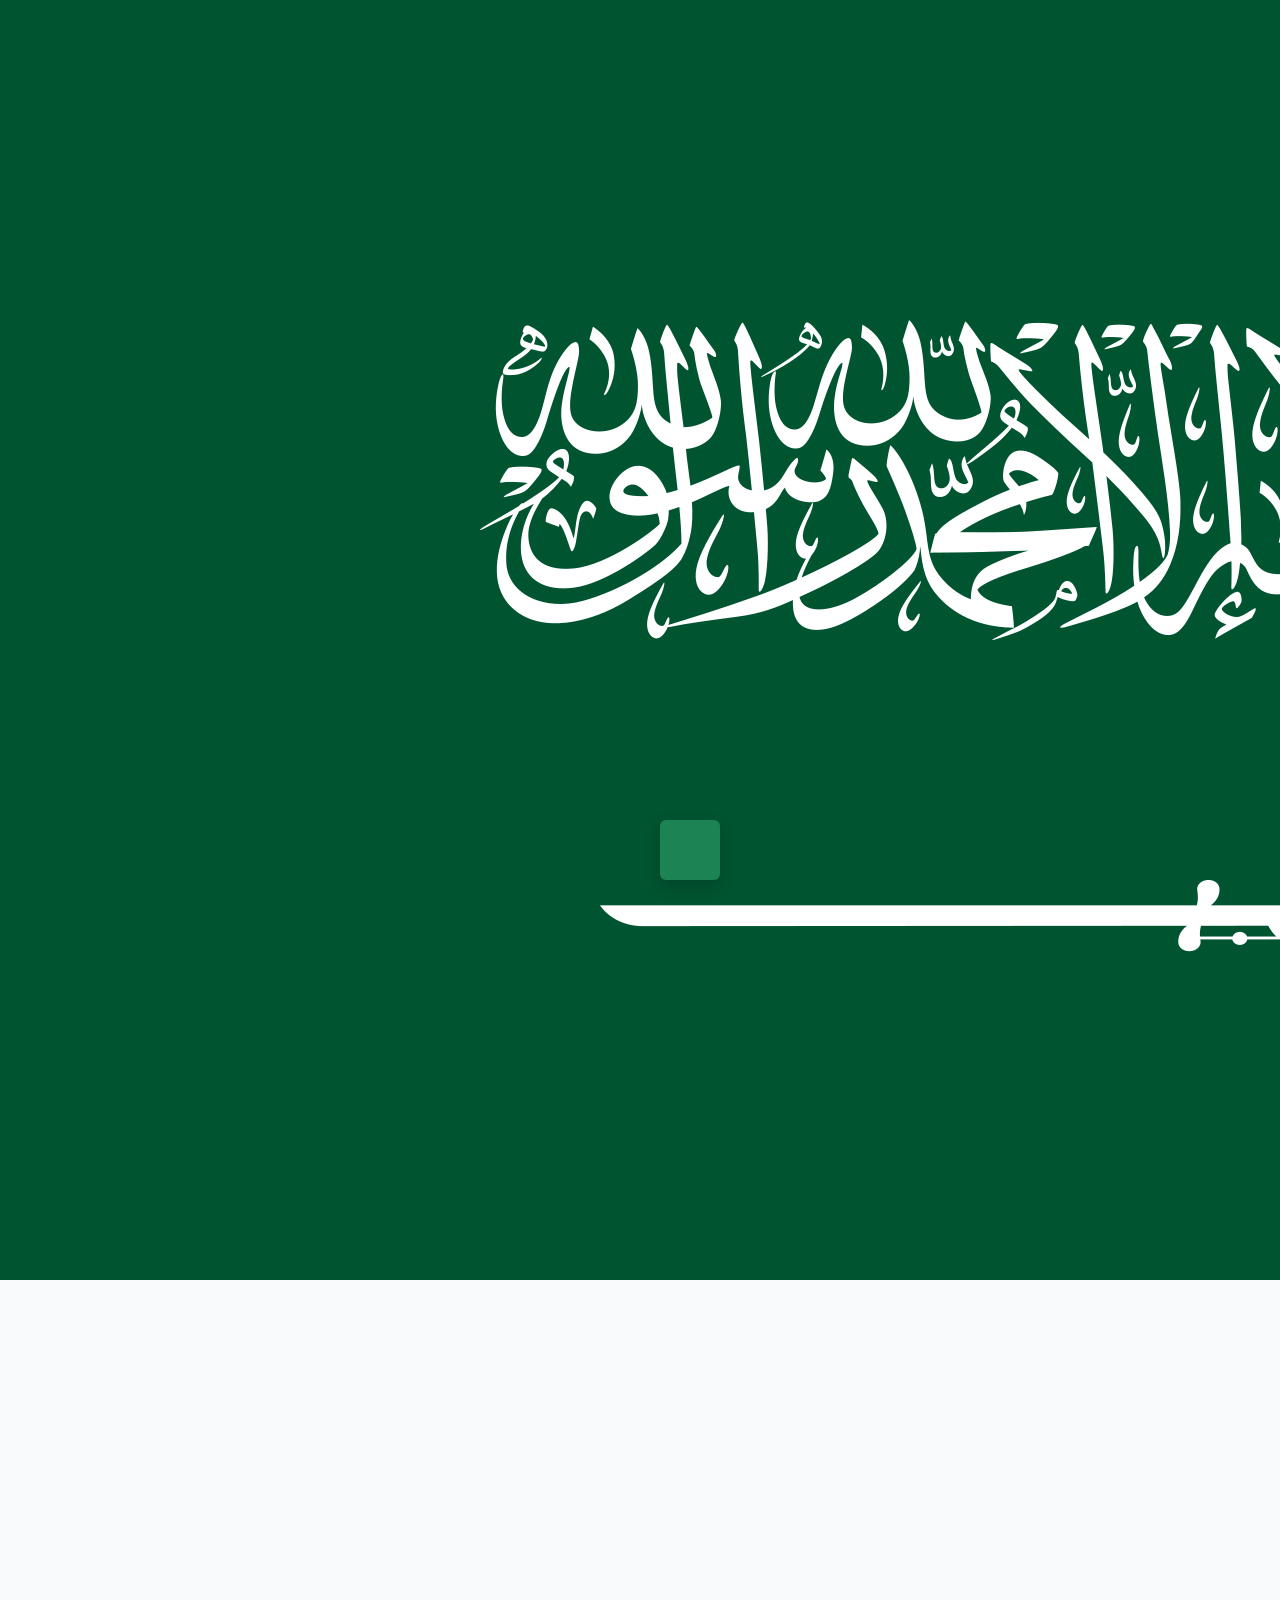
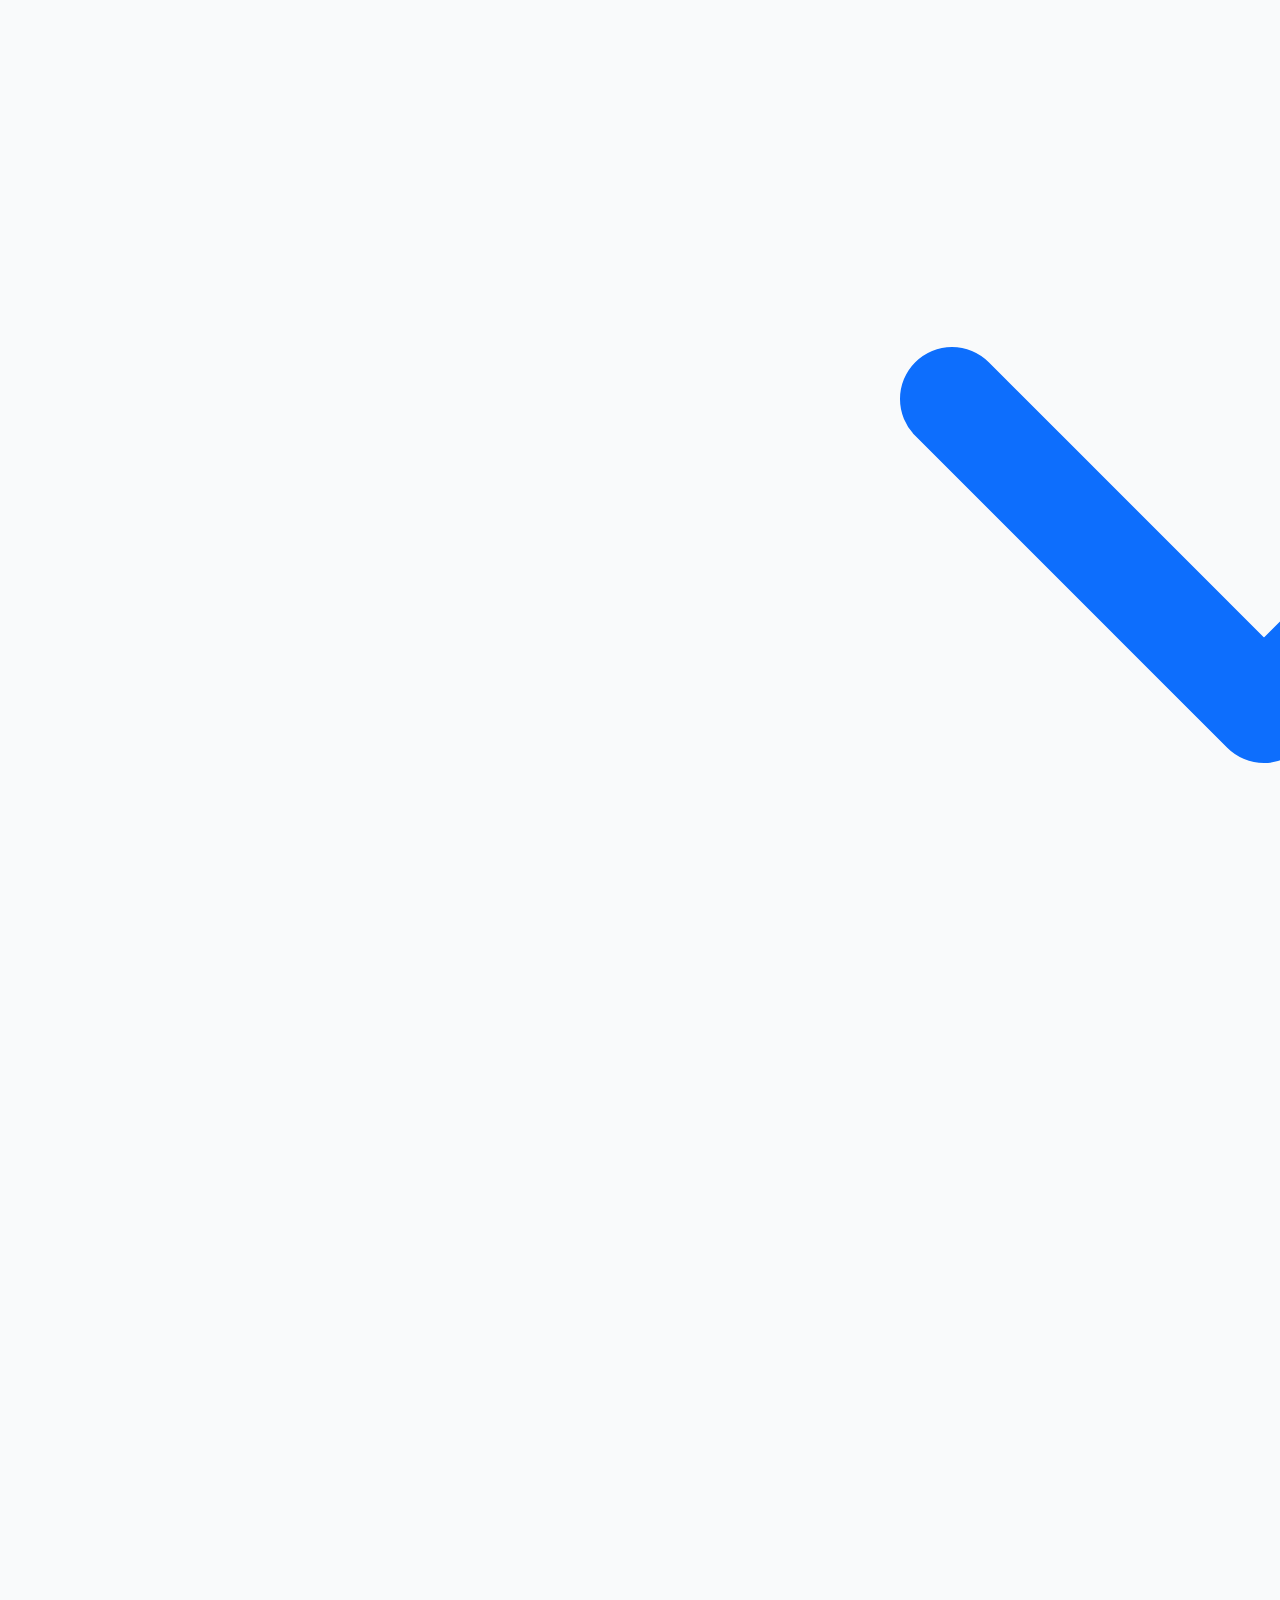
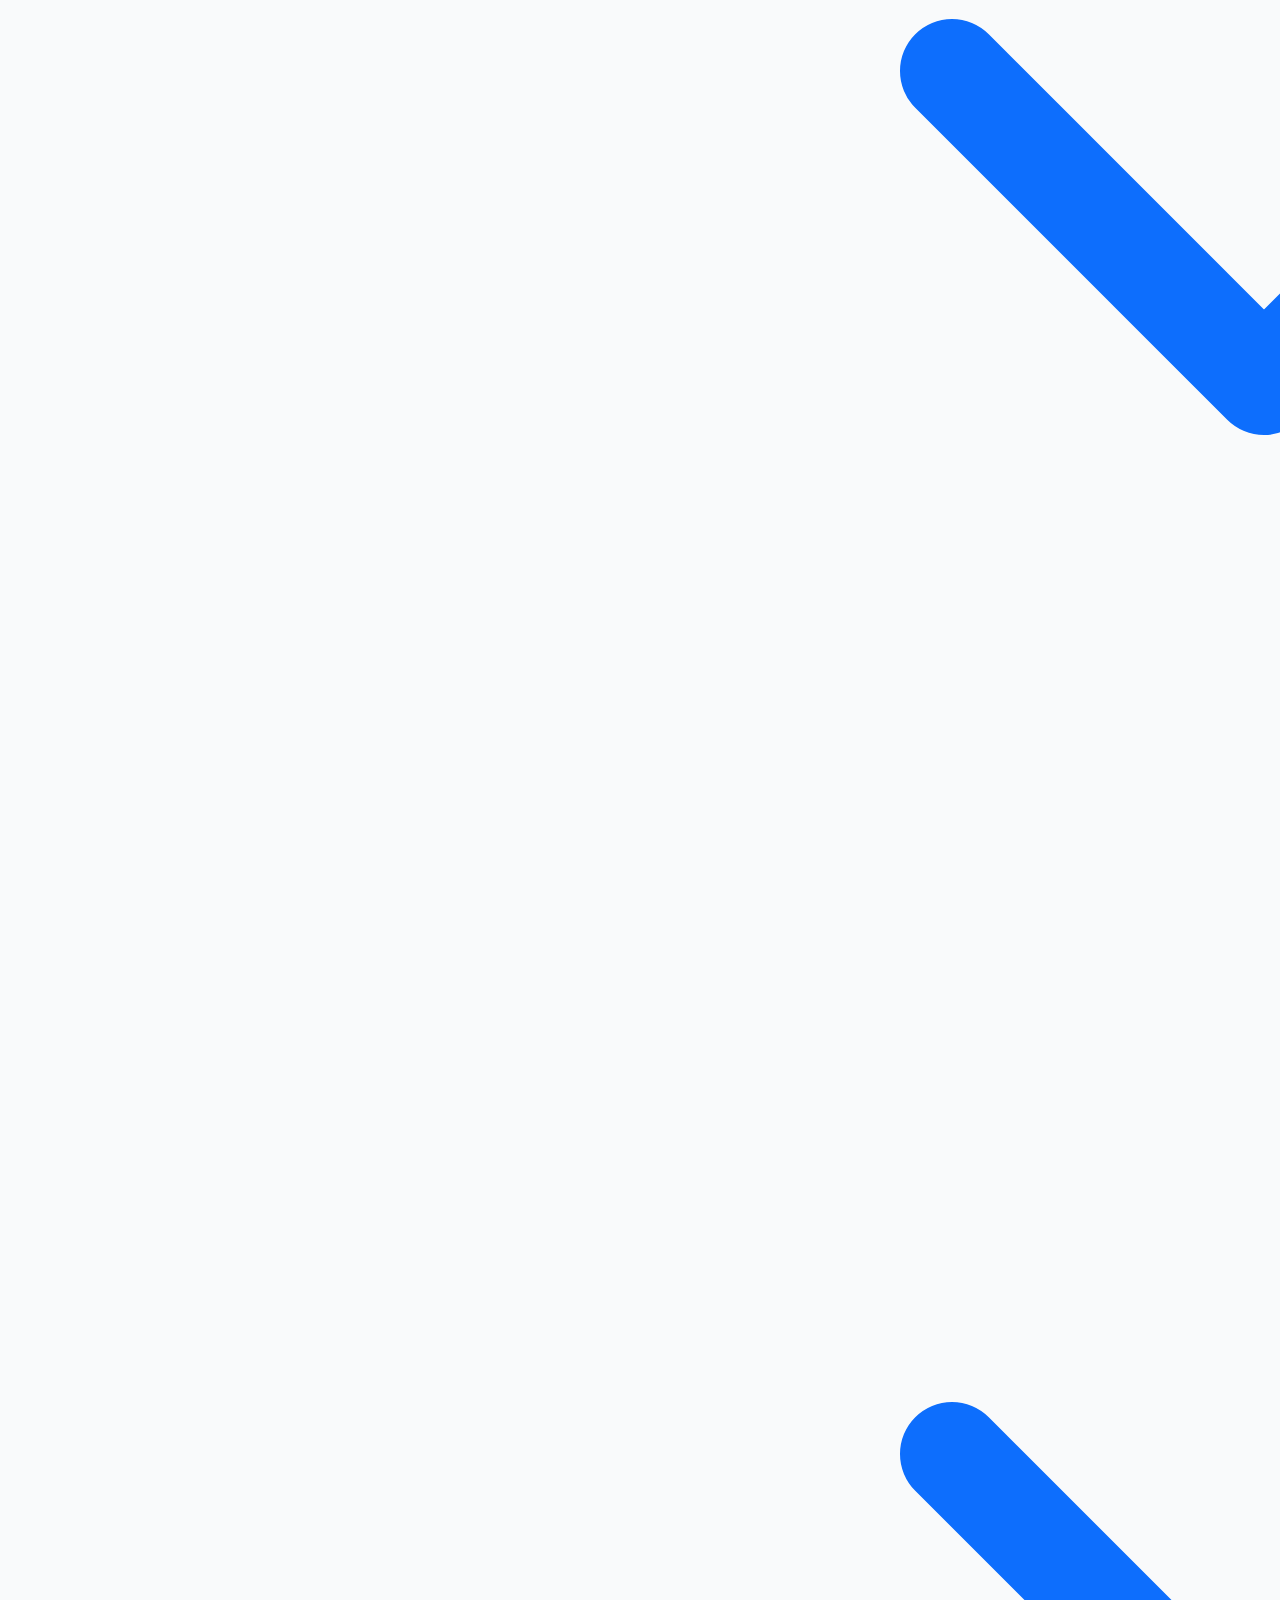
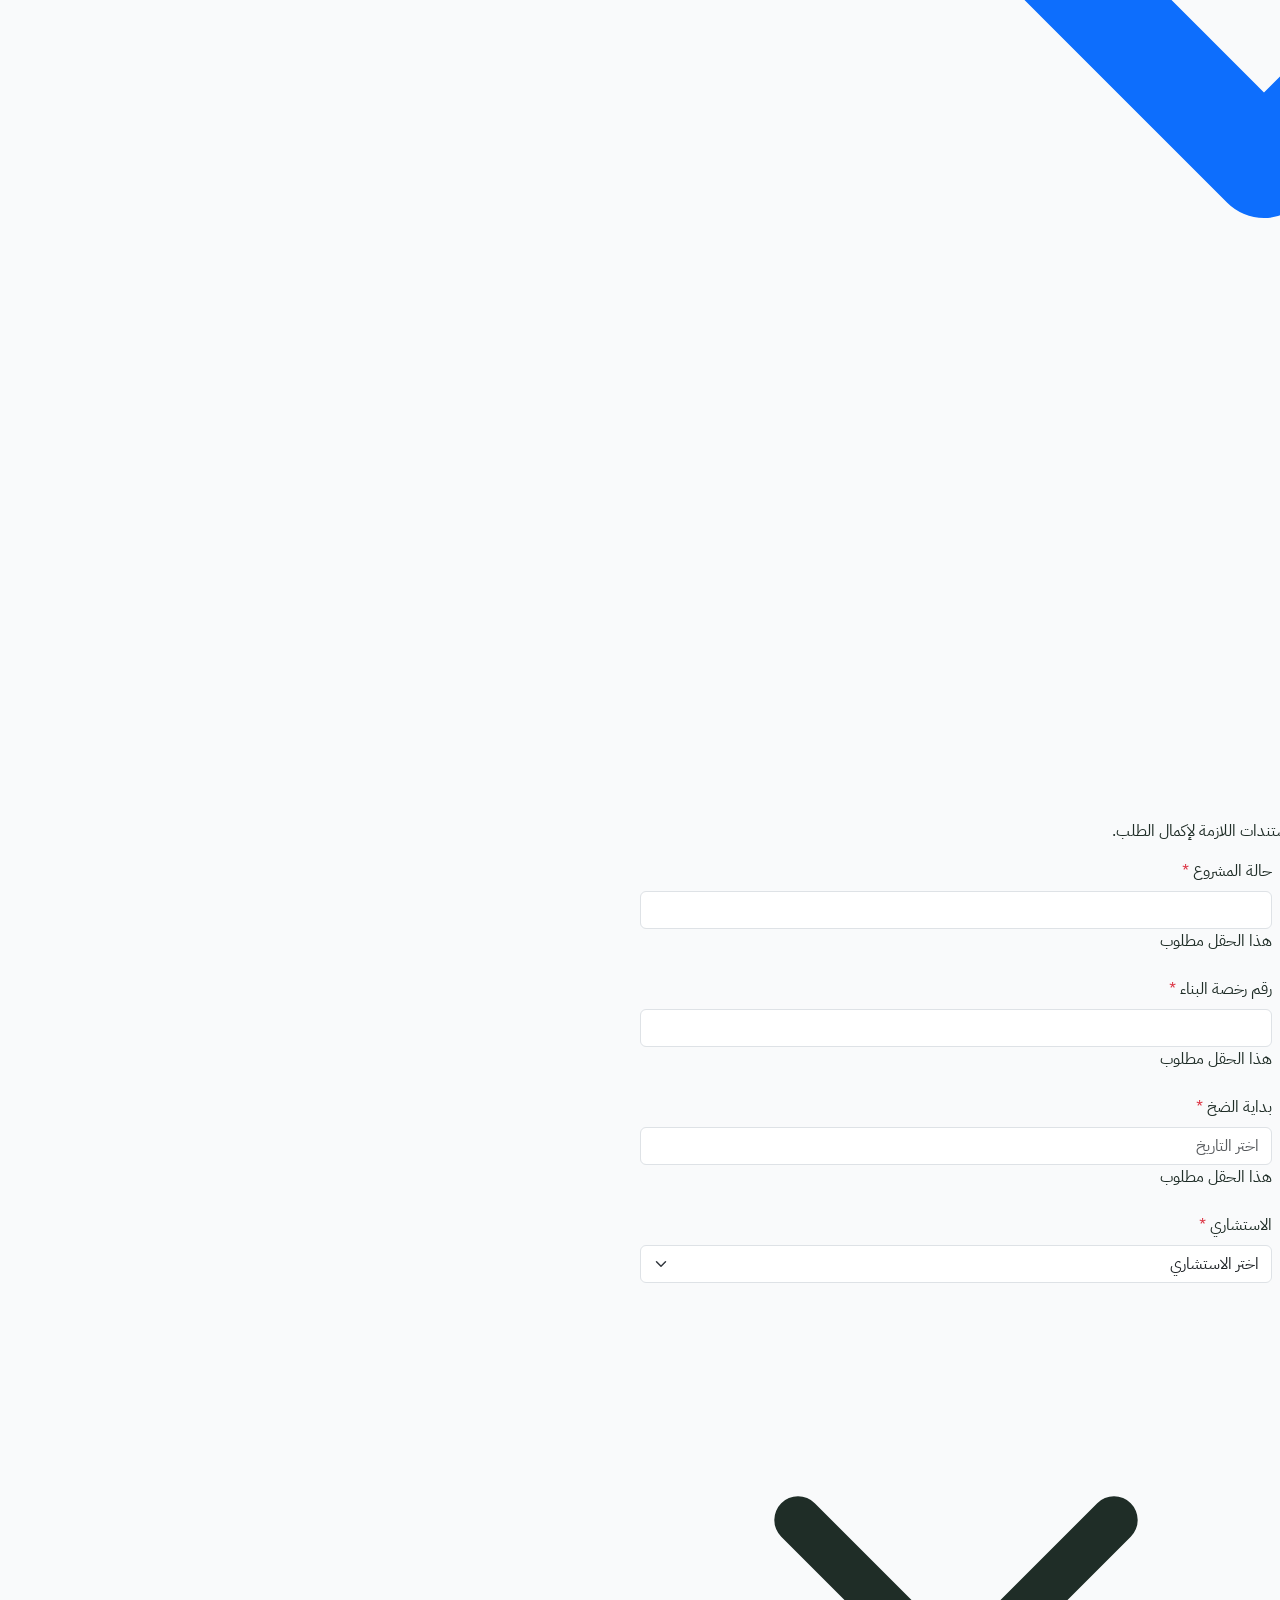
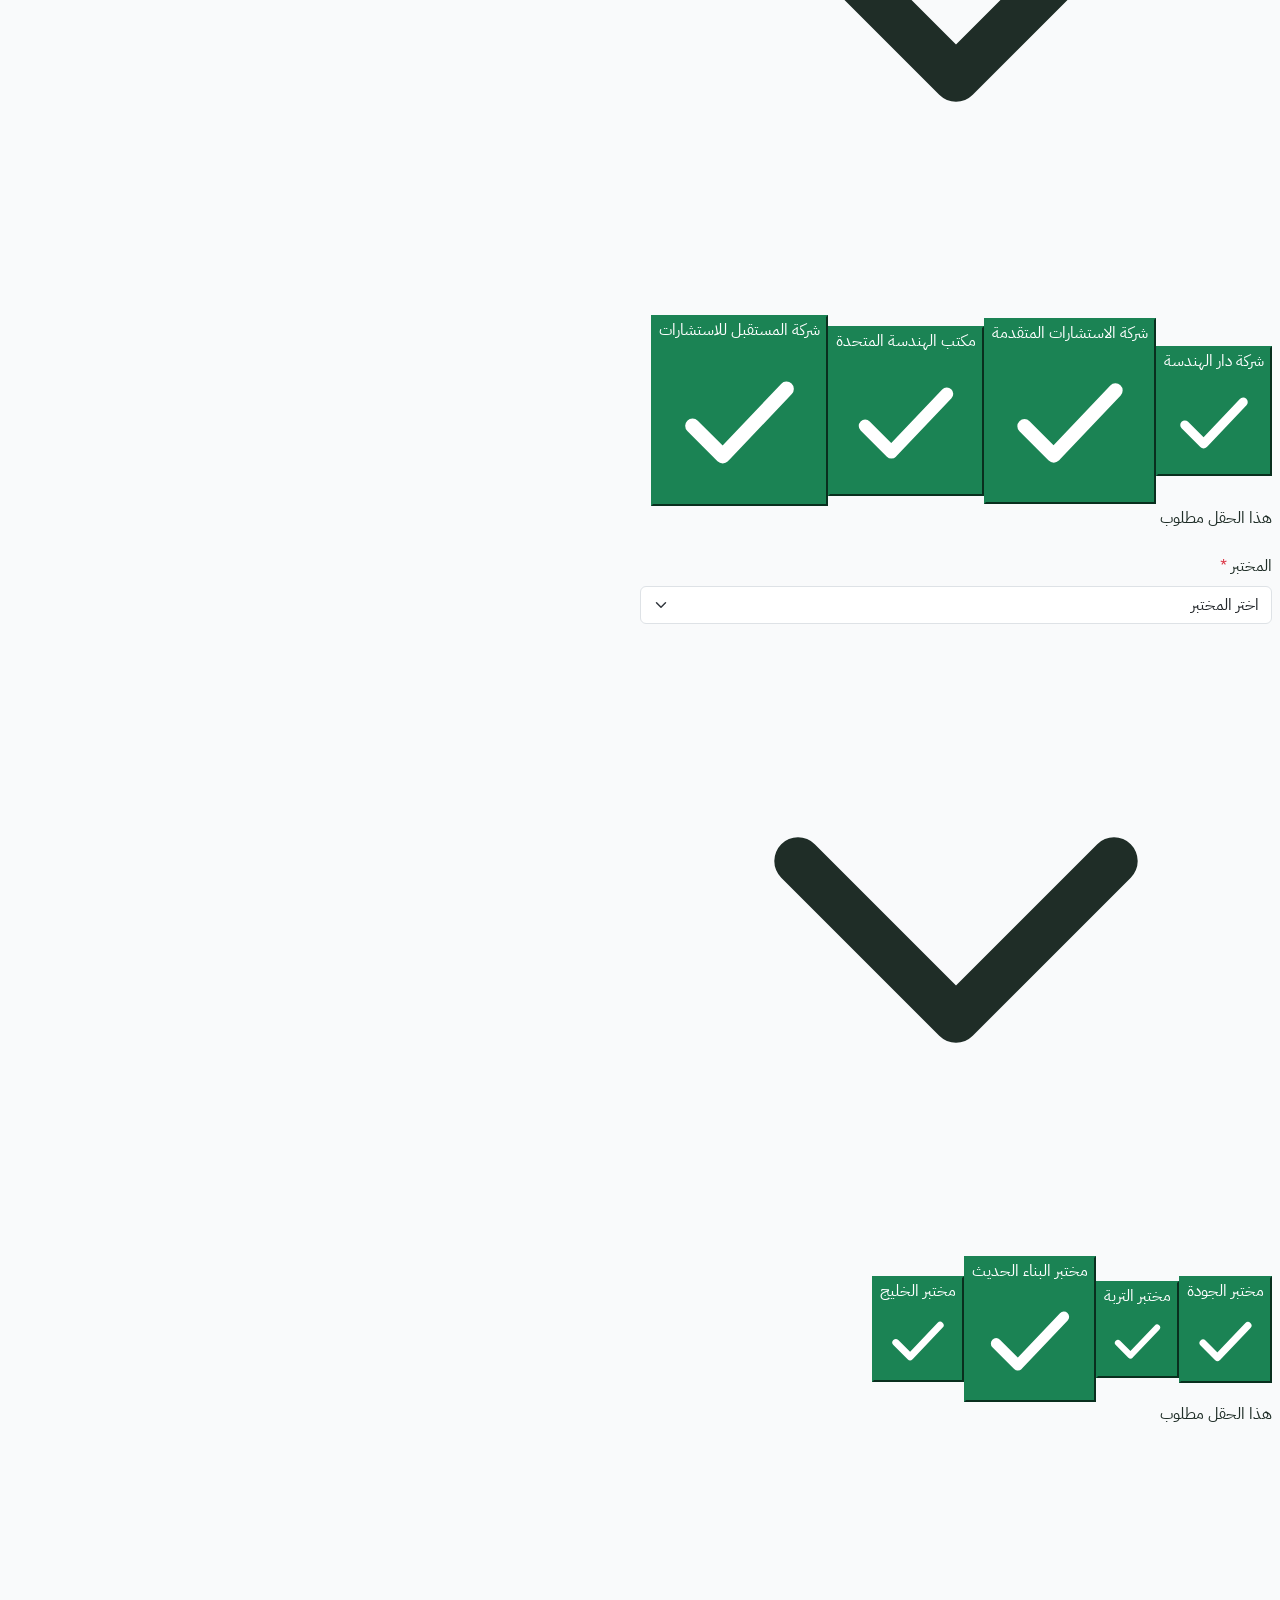
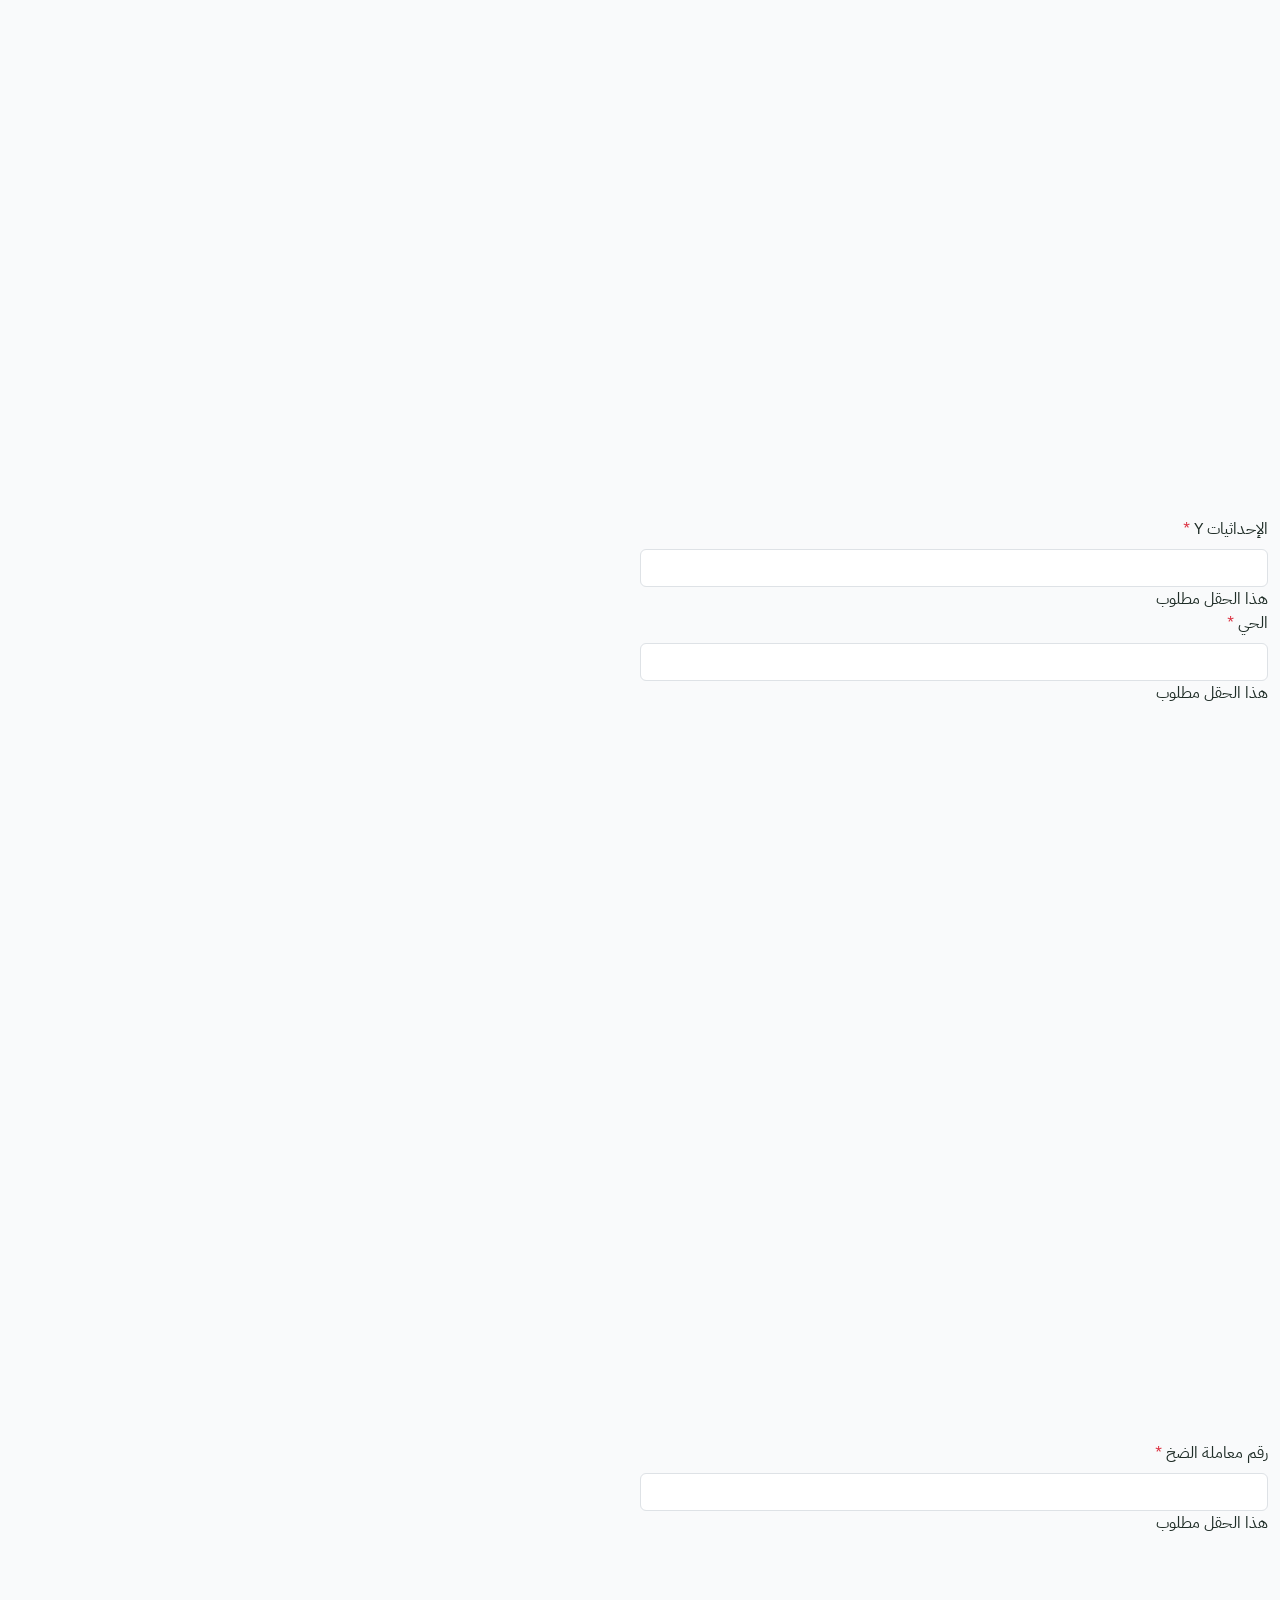
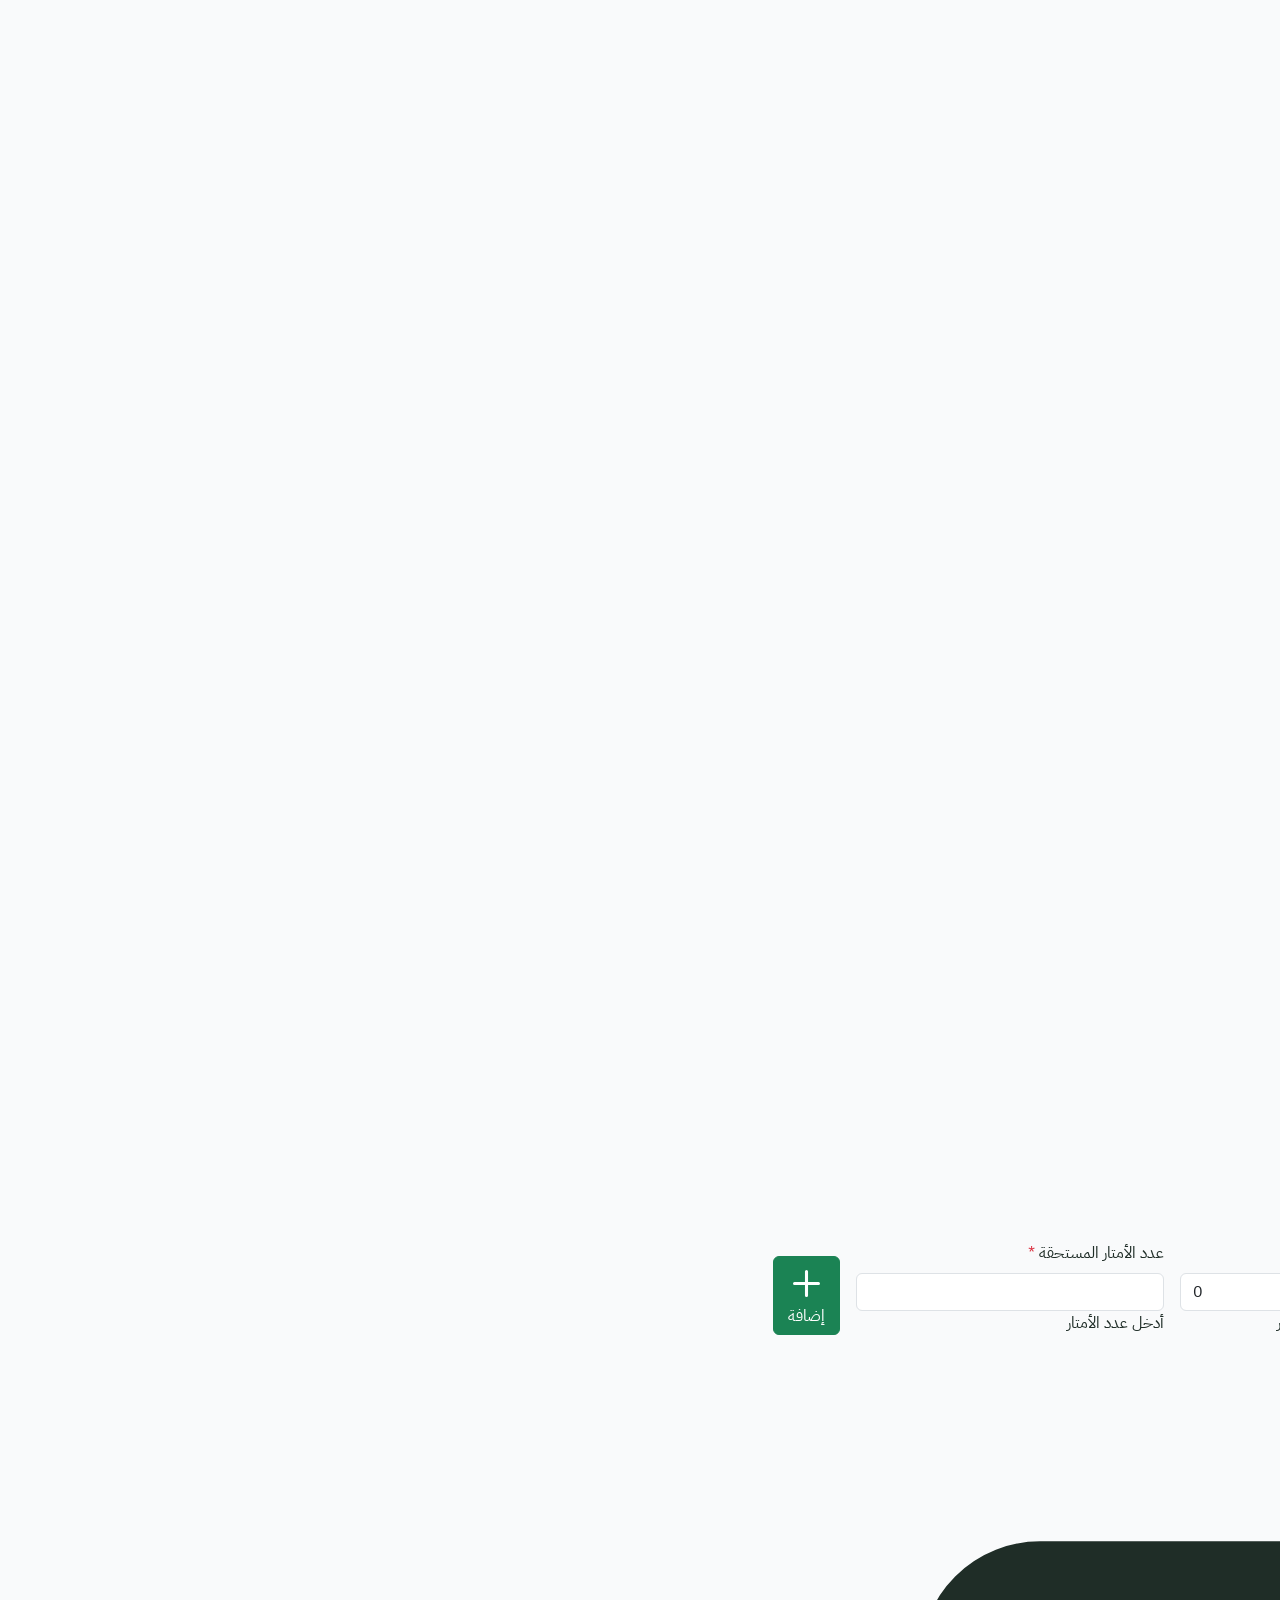
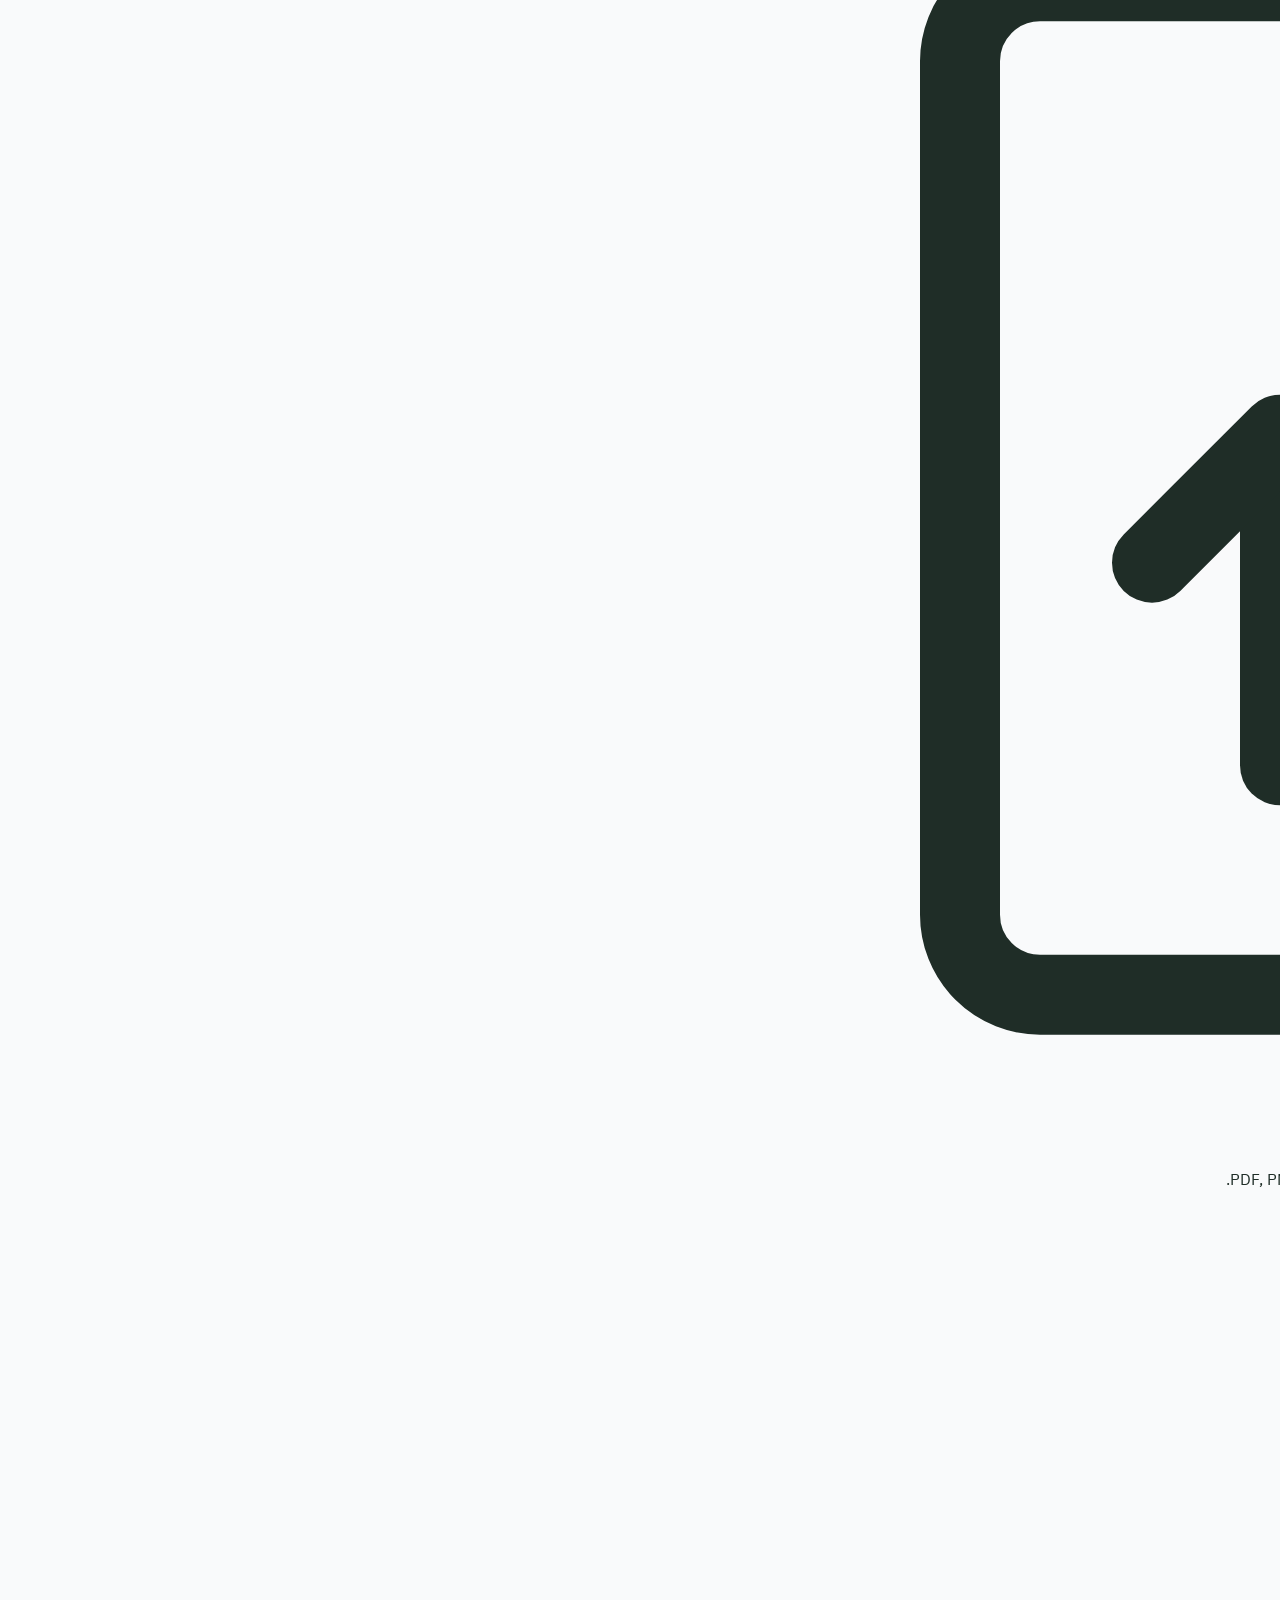
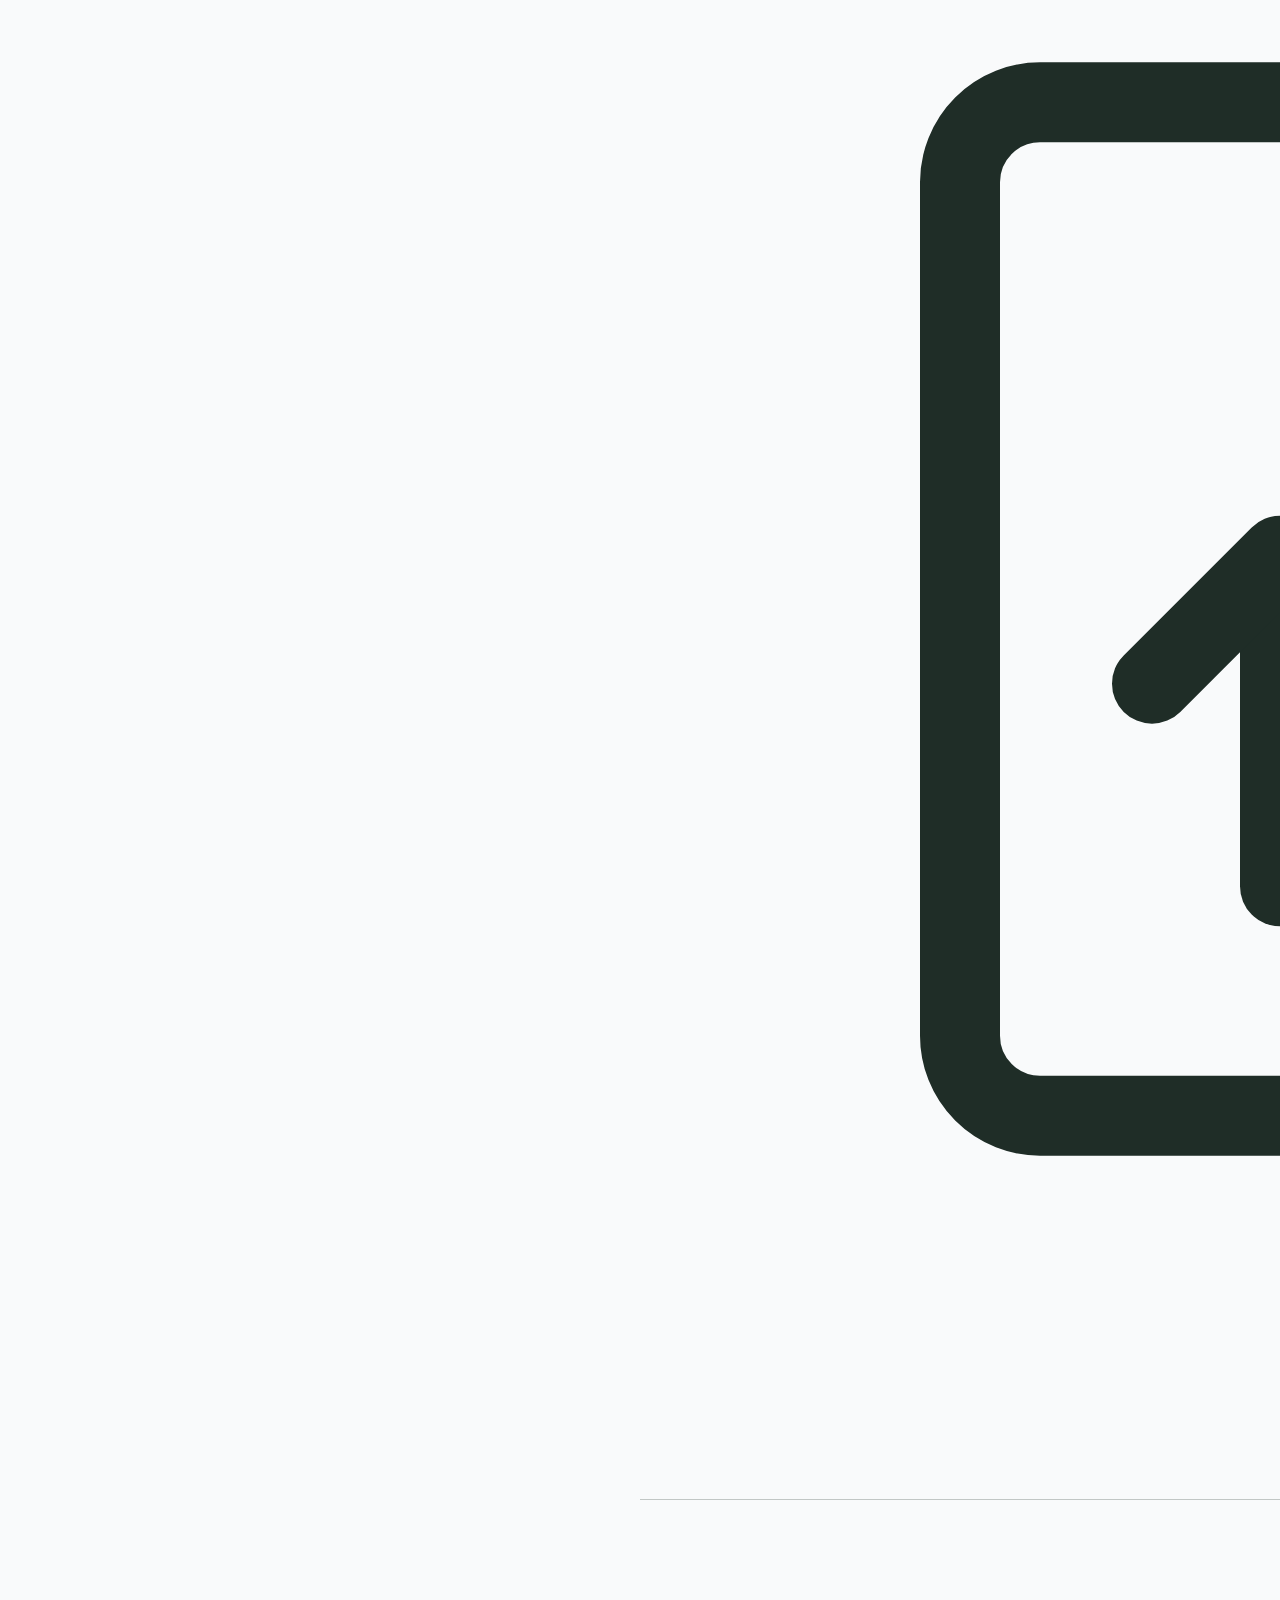
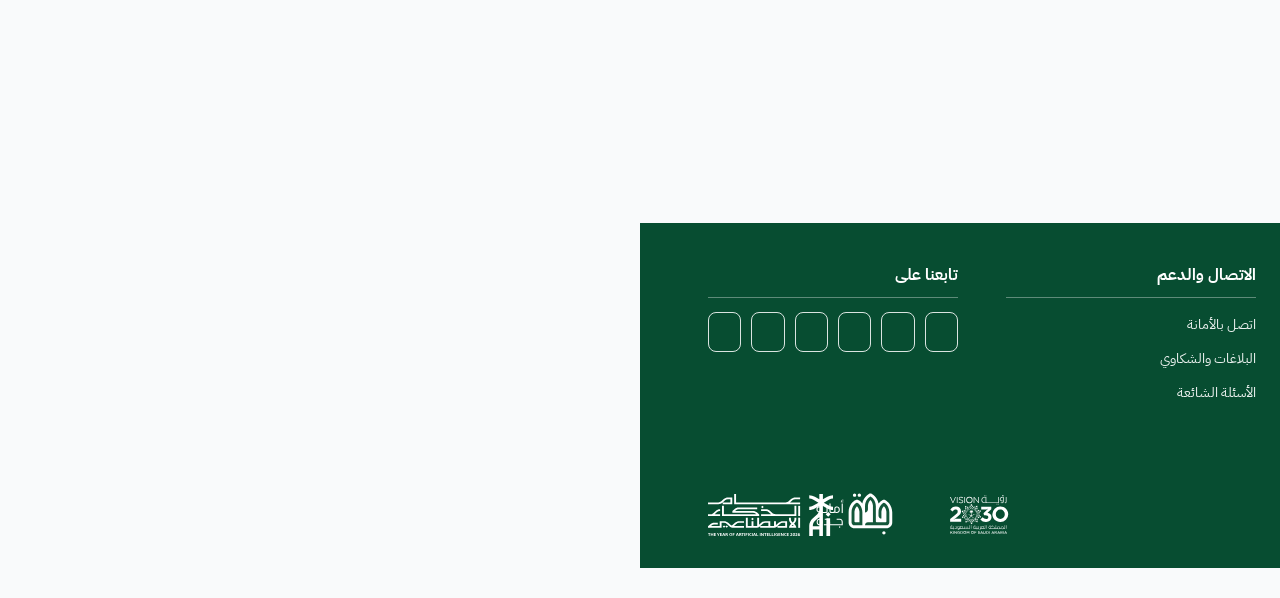
==== index-ra.html @ b3ec67eb "Rename index file" ====
<!DOCTYPE html>

<html dir="rtl" lang="ar">
<head>
<meta charset="utf-8"/>
<meta content="width=device-width, initial-scale=1.0, viewport-fit=cover" name="viewport"/>
<title>طلب ضخ مياه جديد</title>
<!-- خط عربي -->
<link href="https://fonts.googleapis.com" rel="preconnect"/>
<link crossorigin="" href="https://fonts.gstatic.com" rel="preconnect"/>
<link href="https://fonts.googleapis.com/css2?family=IBM+Plex+Sans+Arabic:wght@400;500;600;700&amp;family=Reem+Kufi:wght@500;600;700&amp;display=swap" rel="stylesheet"/>
<!-- Bootstrap -->
<link href="vendor/bootstrap/css/bootstrap.rtl.min.css" rel="stylesheet"/>
<!-- Hugeicons -->
<link href="https://cdn.hugeicons.com/font/hgi-stroke-rounded.css" rel="stylesheet"/>
<!-- ملف التنسيق -->
<link href="css/style.css" rel="stylesheet"/>
<link href="vendor/flatpickr/flatpickr.min.css" rel="stylesheet"/>
</head>
<body>
<!-- الشريط الحكومي -->
<div class="gov-bar" id="govBar">
<div class="gov-bar__inner">
<div class="gov-bar__title">
<img src="assets/logos/Flag_of_Saudi.webp"
     alt="علم المملكة العربية السعودية"
     class="saudi-flag">
<span>موقع حكومي مسجل لدى هيئة الحكومة الرقمية</span>
</div>
<button aria-controls="govBarDetails" aria-expanded="false" class="gov-bar__check" id="govBarCheck" type="button">
<span>كيف تتحقق</span>
<svg aria-hidden="true" class="gov-bar__arrow" fill="none" stroke="currentColor" stroke-linecap="round" stroke-linejoin="round" stroke-width="2" viewbox="0 0 24 24">
<path d="m6 9 6 6 6-6"></path>
</svg>
</button>
</div>
<div class="gov-bar__details" hidden="" id="govBarDetails">
<div class="gov-bar__detail-grid">
<div class="gov-bar__detail-item">
<div aria-hidden="true" class="gov-bar__detail-icon">↗</div>
<div>
<h3>روابط المواقع الإلكترونية الرسمية الحكومية تنتهي بـ <strong>gov.sa</strong></h3>
<p>جميع روابط المواقع الرسمية التابعة للجهات الحكومية في المملكة العربية السعودية تنتهي بـ gov.sa.</p>
</div>
</div>
<div class="gov-bar__detail-item">
<div aria-hidden="true" class="gov-bar__detail-icon">⌕</div>
<div>
<h3>المواقع الإلكترونية الحكومية الموثوقة تستخدم بروتوكول <strong>HTTPS</strong></h3>
<p>تحقق من أن الموقع يستخدم بروتوكول HTTPS لضمان الاتصال الآمن.</p>
</div>
</div>
</div>
<div class="gov-bar__registration">
<span>مسجل لدى هيئة الحكومة الرقمية برقم:</span>
<a href="#">20230103200</a>
</div>
</div>
</div>
<!-- القائمة العلوية -->
<header class="site-header" id="siteHeader">
<div class="site-header__inner">
<a aria-label="أمانة محافظة جدة — الرئيسية" class="site-logo" href="#section-basic">
<img alt="شعار أمانة محافظة جدة" class="site-logo__img" height="78" src="assets/logos/amanah.svg" width="140"/>
</a>
<nav aria-label="القائمة الرئيسية" class="site-nav" id="siteNav">
<ul class="site-nav__list">
<li class="site-nav__item">
<a href="#section-basic">
<span>الرئيسية</span>
</a>
</li>
<li class="site-nav__item">
<a href="javascript:void(0)">
<span>عن الخدمة</span>
<svg aria-hidden="true" class="site-nav__caret" fill="none" stroke="currentColor" stroke-linecap="round" stroke-linejoin="round" stroke-width="2" viewbox="0 0 24 24"><path d="m6 9 6 6 6-6"></path></svg>
</a>
</li>
<li class="site-nav__item">
<a href="javascript:void(0)">
<span>الأعمال والمشاريع</span>
<svg aria-hidden="true" class="site-nav__caret" fill="none" stroke="currentColor" stroke-linecap="round" stroke-linejoin="round" stroke-width="2" viewbox="0 0 24 24"><path d="m6 9 6 6 6-6"></path></svg>
</a>
</li>
<li class="site-nav__item site-nav__item--has-menu">
<button aria-controls="servicesSubmenu" aria-expanded="false" aria-haspopup="true" class="site-nav__trigger" type="button">
<span>الخدمات</span>
<svg aria-hidden="true" class="site-nav__caret" fill="none" stroke="currentColor" stroke-linecap="round" stroke-linejoin="round" stroke-width="2" viewbox="0 0 24 24"><path d="m6 9 6 6 6-6"></path></svg>
</button>
<ul class="site-nav__submenu" id="servicesSubmenu">
<li>
<a class="is-active" href="#section-basic">تصاريح الضخ</a>
</li>
</ul>
</li>
<li class="site-nav__item">
<a href="javascript:void(0)">
<span>المركز الإعلامي</span>
<svg aria-hidden="true" class="site-nav__caret" fill="none" stroke="currentColor" stroke-linecap="round" stroke-linejoin="round" stroke-width="2" viewbox="0 0 24 24"><path d="m6 9 6 6 6-6"></path></svg>
</a>
</li>
<li class="site-nav__item">
<a href="javascript:void(0)">
<span>الإبداع والابتكار</span>
</a>
</li>
</ul>
</nav>
<div class="site-header__actions">
<button aria-label="بحث" class="site-icon-btn" type="button">
<svg aria-hidden="true" fill="none" height="20" stroke="currentColor" stroke-linecap="round" stroke-linejoin="round" stroke-width="1.8" viewbox="0 0 24 24" width="20"><circle cx="11" cy="11" r="7"></circle><path d="m20 20-3.5-3.5"></path></svg>
</button>
<button aria-label="اللغة" class="site-icon-btn" type="button">
<svg aria-hidden="true" fill="none" height="20" stroke="currentColor" stroke-linecap="round" stroke-linejoin="round" stroke-width="1.7" viewbox="0 0 24 24" width="20">
<path d="M4 5h8"></path>
<path d="M8 3v2"></path>
<path d="M6 5c1 4 3 6 6 7"></path>
<path d="M5 12c2-1 4-3 5-6"></path>
<rect height="8" rx="1.2" width="7" x="13.5" y="11.5"></rect>
<path d="M15 14h4"></path>
<path d="M15.5 16h3"></path>
</svg>
</button>
<a class="site-login" href="javascript:void(0)">
<svg aria-hidden="true" fill="none" height="18" stroke="currentColor" stroke-linecap="round" stroke-linejoin="round" stroke-width="1.8" viewbox="0 0 24 24" width="18"><circle cx="12" cy="8" r="3.5"></circle><path d="M5 19c1.5-3 4-4.5 7-4.5s5.5 1.5 7 4.5"></path></svg>
<span class="site-login__label">تسجيل الدخول</span>
</a>
<button aria-controls="siteNav" aria-expanded="false" aria-label="فتح القائمة" class="site-burger" id="navToggleBtn" type="button">
<span></span><span></span><span></span>
</button>
</div>
</div>
</header>
<main class="app-main">
<div class="breadcrumb-bar">
<nav aria-label="مسار التصفح">
<ol class="breadcrumb">
<li class="breadcrumb-item">
<a href="#section-basic">الرئيسية</a>
</li>
<li class="breadcrumb-item">
<a href="javascript:void(0)" id="breadcrumbServices">الخدمات الإلكترونية</a>
</li>
<li aria-current="page" class="breadcrumb-item active">تصاريح ضخ المياه</li>
</ol>
</nav>
</div>
<div class="form-card">
<!-- العنوان -->
<h2 class="page-title" id="section-basic">
                طلب ضخ مياه جديد
            </h2>
<!-- الوصف -->
<p class="page-description">
                يهدف هذا النموذج إلى تسجيل مناطق ومواقع مشاريع ضخ المياه، وبيانات المشروع، والمضخات، مع إرفاق المستندات اللازمة لإكمال الطلب.
            </p>
<!-- رسالة النتيجة -->
<div class="form-message" id="formMessage" role="alert"></div>
<!-- بداية النموذج -->
<form id="pumpingForm" novalidate="">
<!-- الصف الأول -->
<div class="row g-3 mb-4">
<!-- اسم المشروع -->
<div class="col-6">
<label class="form-label" for="projectName">
                            اسم المشروع <span class="text-danger">*</span>
</label>
<div class="field-wrap">
<input class="form-control" id="projectName" name="projectName" required="" type="text"/>
</div>
<div class="field-error" data-error-for="projectName">هذا الحقل مطلوب</div>
</div>
<!-- حالة المشروع -->
<div class="col-6">
<label class="form-label" for="projectStatus">
                            حالة المشروع <span class="text-danger">*</span>
</label>
<div class="field-wrap">
<input class="form-control" id="projectStatus" name="projectStatus" required="" type="text"/>
</div>
<div class="field-error" data-error-for="projectStatus">هذا الحقل مطلوب</div>
</div>
</div>
<!-- الصف الثاني -->
<div class="row g-3 mb-4">
<!-- رقم هوية المالك -->
<div class="col-6">
<label class="form-label" for="ownerId">
                            رقم هوية المالك <span class="text-danger">*</span>
</label>
<div class="field-wrap">
<input class="form-control" id="ownerId" name="ownerId" required="" type="text"/>
</div>
<div class="field-error" data-error-for="ownerId">هذا الحقل مطلوب</div>
</div>
<!-- رقم رخصة البناء -->
<div class="col-6">
<label class="form-label" for="buildingPermit">
                            رقم رخصة البناء <span class="text-danger">*</span>
</label>
<div class="field-wrap">
<input class="form-control" id="buildingPermit" name="buildingPermit" required="" type="text"/>
</div>
<div class="field-error" data-error-for="buildingPermit">هذا الحقل مطلوب</div>
</div>
</div>
<!-- الصف الثالث -->
<div class="row g-3 mb-4">
<!-- رقم تصريح الحفر -->
<div class="col-6">
<label class="form-label" for="diggingPermit">
                            رقم تصريح الحفر <span class="text-danger">*</span>
</label>
<div class="field-wrap">
<input class="form-control" id="diggingPermit" name="diggingPermit" required="" type="text"/>
</div>
<div class="field-error" data-error-for="diggingPermit">هذا الحقل مطلوب</div>
</div>
<!-- بداية الضخ -->
<div class="col-6">
<label class="form-label" for="pumpingStart">
                            بداية الضخ <span class="text-danger">*</span>
</label>
<div class="field-wrap field-wrap--date">
<input autocomplete="off" class="form-control date-input" id="pumpingStart" inputmode="none" name="pumpingStart" placeholder="اختر التاريخ" required="" type="text"/>
<span aria-hidden="true" class="date-input__icon">
<i class="hgi hgi-stroke hgi-calendar-03"></i>
</span>
</div>
<div class="field-error" data-error-for="pumpingStart">هذا الحقل مطلوب</div>
</div>
</div>
<!-- الصف الرابع -->
<div class="row g-3 mb-4">
<!-- مدة الضخ -->
<div class="col-6">
<label class="form-label" for="pumpingMonths">
                            وذلك لمدة بالأشهر <span class="text-danger">*</span>
</label>
<div class="field-wrap">
<input class="form-control" id="pumpingMonths" min="1" name="pumpingMonths" required="" type="number"/>
</div>
<div class="field-error" data-error-for="pumpingMonths">هذا الحقل مطلوب</div>
</div>
<!-- الاستشاري -->
<div class="col-6">
<label class="form-label" for="consultant">
                            الاستشاري <span class="text-danger">*</span>
</label>
<div class="field-wrap">
<select class="form-select" id="consultant" name="consultant" required="">
<option disabled="" selected="" value="">اختر الاستشاري</option>
<option>شركة دار الهندسة</option>
<option>شركة الاستشارات المتقدمة</option>
<option>مكتب الهندسة المتحدة</option>
<option>شركة المستقبل للاستشارات</option>
</select>
</div>
<div class="field-error" data-error-for="consultant">هذا الحقل مطلوب</div>
</div>
</div>
<!-- الصف الخامس -->
<div class="row g-3 mb-4">
<!-- المقاول -->
<div class="col-6">
<label class="form-label" for="contractor">
                            المقاول <span class="text-danger">*</span>
</label>
<div class="field-wrap">
<select class="form-select" id="contractor" name="contractor" required="">
<option disabled="" selected="" value="">اختر المقاول</option>
<option>شركة جدة للمقاولات</option>
<option>شركة أبناء الجزيرة</option>
<option>شركة البناء الحديث</option>
<option>شركة الإنجاز</option>
<option>مؤسسة المشاريع المتطورة</option>
</select>
</div>
<div class="field-error" data-error-for="contractor">هذا الحقل مطلوب</div>
</div>
<!-- المختبر -->
<div class="col-6">
<label class="form-label" for="lab">
                            المختبر <span class="text-danger">*</span>
</label>
<div class="field-wrap">
<select class="form-select" id="lab" name="lab" required="">
<option disabled="" selected="" value="">اختر المختبر</option>
<option>مختبر الجودة</option>
<option>مختبر التربة</option>
<option>مختبر البناء الحديث</option>
<option>مختبر الخليج</option>
</select>
</div>
<div class="field-error" data-error-for="lab">هذا الحقل مطلوب</div>
</div>
</div>
<!-- تحديد الموقع -->
<div class="mt-5 section-block" id="section-location">
<h3 class="section-title">تحديد الموقع</h3>
<label class="form-label fw-bold">
                        حدد الموقع على الخريطة <span class="text-danger">*</span>
</label>
<div class="map-frame">
<iframe data-src="https://maps.google.com/maps?q=Jeddah&amp;t=&amp;z=13&amp;ie=UTF8&amp;iwloc=&amp;output=embed" height="380" loading="lazy" referrerpolicy="no-referrer-when-downgrade" src="about:blank" style="border:0; display:block;" title="خريطة موقع المشروع" width="100%">
</iframe>
</div>
</div>
<!-- الإحداثيات -->
<div class="row">
<!-- الإحداثيات X -->
<div class="col-6">
<label class="form-label" for="coordX">
                            الإحداثيات X <span class="text-danger">*</span>
</label>
<div class="field-wrap">
<input class="form-control" id="coordX" name="coordX" required="" type="text"/>
</div>
<div class="field-error" data-error-for="coordX">هذا الحقل مطلوب</div>
</div>
<!-- الإحداثيات Y -->
<div class="col-6">
<label class="form-label" for="coordY">
                            الإحداثيات Y <span class="text-danger">*</span>
</label>
<div class="field-wrap">
<input class="form-control" id="coordY" name="coordY" required="" type="text"/>
</div>
<div class="field-error" data-error-for="coordY">هذا الحقل مطلوب</div>
</div>
</div>
<!-- البلدية والحي -->
<div class="row">
<!-- البلدية -->
<div class="col-6">
<label class="form-label" for="municipality">
                            البلدية <span class="text-danger">*</span>
</label>
<div class="field-wrap">
<select class="form-select" id="municipality" name="municipality" required="">
<option disabled="" selected="" value="">اختر البلدية</option>
<option>بلدية أبحر</option>
<option>بلدية البلد</option>
<option>بلدية الجنوب</option>
<option>بلدية الشرفية</option>
<option>بلدية بريمان</option>
</select>
</div>
<div class="field-error" data-error-for="municipality">هذا الحقل مطلوب</div>
</div>
<!-- الحي -->
<div class="col-6">
<label class="form-label" for="district">
                            الحي <span class="text-danger">*</span>
</label>
<div class="field-wrap">
<input class="form-control" id="district" name="district" required="" type="text"/>
</div>
<div class="field-error" data-error-for="district">هذا الحقل مطلوب</div>
</div>
</div>
<!-- الشارع ورقم معاملة الضخ -->
<div class="row">
<!-- الشارع -->
<div class="col-6">
<label class="form-label" for="street">
                            الشارع <span class="text-danger">*</span>
</label>
<div class="field-wrap">
<select class="form-select" id="street" name="street" required="">
<option disabled="" selected="" value="">اختر الشارع</option>
<option>شارع فلسطين</option>
<option>شارع الأمير سلطان</option>
<option>شارع التحلية</option>
<option>شارع حراء</option>
<option>شارع الملك عبدالعزيز</option>
</select>
</div>
<div class="field-error" data-error-for="street">هذا الحقل مطلوب</div>
</div>
<!-- رقم معاملة الضخ -->
<div class="col-6">
<label class="form-label" for="pumpingTxn">
                            رقم معاملة الضخ <span class="text-danger">*</span>
</label>
<div class="field-wrap">
<input class="form-control" id="pumpingTxn" name="pumpingTxn" required="" type="text"/>
</div>
<div class="field-error" data-error-for="pumpingTxn">هذا الحقل مطلوب</div>
</div>
</div>
<!-- بيانات المضخة -->
<div class="mt-5 section-block" id="section-pumps">
<h3 class="section-title">بيانات المضخة</h3>
<div class="row align-items-end g-3">
<!-- نوع المضخة -->
<div class="col-6 col-lg-3">
<label class="form-label" for="pumpType">
                                نوع المضخة <span class="text-danger">*</span>
</label>
<div class="field-wrap">
<select class="form-select" id="pumpType">
<option disabled="" selected="" value="">اختر</option>
<option>مضخة غاطسة</option>
<option>مضخة سطحية</option>
</select>
</div>
<div class="field-error" data-error-for="pumpType">اختر نوع المضخة</div>
</div>
<!-- عدد المضخات -->
<div class="col-6 col-lg-2">
<label class="form-label" for="pumpCount">
                                عدد المضخات <span class="text-danger">*</span>
</label>
<div class="field-wrap">
<input class="form-control" id="pumpCount" min="1" type="number"/>
</div>
<div class="field-error" data-error-for="pumpCount">أدخل عدد المضخات</div>
</div>
<!-- عدد الشهور -->
<div class="col-6 col-lg-2">
<label class="form-label" for="pumpMonths">
                                عدد الشهور <span class="text-danger">*</span>
</label>
<div class="field-wrap">
<input class="form-control" id="pumpMonths" min="1" type="number" value="0"/>
</div>
<div class="field-error" data-error-for="pumpMonths">أدخل عدد الشهور</div>
</div>
<!-- عدد الأمتار المستحقة -->
<div class="col-6 col-lg-3">
<label class="form-label" for="pumpMeters">
                                عدد الأمتار المستحقة <span class="text-danger">*</span>
</label>
<div class="field-wrap">
<input class="form-control" id="pumpMeters" min="1" type="number"/>
</div>
<div class="field-error" data-error-for="pumpMeters">أدخل عدد الأمتار</div>
</div>
<!-- زر إضافة -->
<div class="col-12 col-lg-2">
<button class="btn btn-add btn--primary-neutral" id="addPumpBtn" type="button">
<svg aria-hidden="true" class="btn-icon" fill="none" stroke="currentColor" stroke-linecap="round" stroke-linejoin="round" stroke-width="1.8" viewbox="0 0 24 24">
<path d="M12 5v14M5 12h14"></path>
</svg>
                                إضافة
                            </button>
</div>
</div>
<!-- جدول المضخات المضافة -->
<div class="pumps-table-wrap" hidden="" id="pumpsTableWrap">
<table class="pumps-table" id="pumpsTable">
<thead>
<tr>
<th>#</th>
<th>نوع المضخة</th>
<th>عدد المضخات</th>
<th>عدد الشهور</th>
<th>الأمتار المستحقة</th>
<th>إجراء</th>
</tr>
</thead>
<tbody id="pumpsTableBody"></tbody>
</table>
</div>
<div class="field-error" data-error-for="pumpsList">يجب إضافة مضخة واحدة على الأقل</div>
</div>
<!-- المرفقات -->
<div class="mt-5 section-block attachments-bulk-section" id="section-attachments"><h3 class="section-title">المرفقات المطلوبة</h3><div class="attachments-bulk-layout"><div class="attachments-bulk-upload"><div aria-controls="bulkFilesInput" class="bulk-uploader" id="bulkUploader" role="button" tabindex="0"><span aria-hidden="true" class="bulk-uploader__icon"><svg fill="none" stroke="currentColor" stroke-linecap="round" stroke-linejoin="round" stroke-width="1.5" viewbox="0 0 24 24"><path d="M14 2.5H7.5A1.5 1.5 0 0 0 6 4v16a1.5 1.5 0 0 0 1.5 1.5h9A1.5 1.5 0 0 0 18 20V7.5L14 2.5z"></path><path d="M14 2.5V7.5h4"></path><path d="M12 17.2v-6"></path><path d="M9.6 13.4 12 11l2.4 2.4"></path></svg></span><p class="bulk-uploader__text">اسحب وأفلت جميع الملفات هنا للرفع</p><p class="bulk-uploader__hint">يمكنك تحديد جميع الملفات المطلوبة معًا — الحد الأقصى لكل ملف 2 ميجابايت، والصيغ المدعومة PDF, PNG, JPG.</p><span class="bulk-uploader__browse-btn">تصفح الملفات</span><input accept=".pdf,.jpg,.jpeg,.png,application/pdf,image/jpeg,image/png" class="bulk-uploader__input" id="bulkFilesInput" multiple="True" name="bulkFilesInput" type="file"/></div><div aria-live="polite" class="bulk-upload-status" id="bulkUploadStatus"></div></div><aside class="attachments-required-list"><h4 class="attachments-required-list__title">قائمة الملفات المطلوب إرفاقها:</h4><ul><li data-required-file="fileCommercial"><span class="attachments-required-list__icon"></span><span>السجل التجاري</span></li><li data-required-file="fileBuilding"><span class="attachments-required-list__icon"></span><span>رخصة البناء</span></li><li data-required-file="fileBank"><span class="attachments-required-list__icon"></span><span>الضمان البنكي</span></li><li data-required-file="fileOwnerId"><span class="attachments-required-list__icon"></span><span>هوية المالك</span></li><li data-required-file="fileSoil"><span class="attachments-required-list__icon"></span><span>تقرير التربة</span></li><li data-required-file="fileSketch"><span class="attachments-required-list__icon"></span><span>الكروكي التنظيمي</span></li><li data-required-file="filePumpLine"><span class="attachments-required-list__icon"></span><span>ملف اعتماد خط الضخ</span></li><li data-required-file="fileAerial"><span class="attachments-required-list__icon"></span><span>التصوير الجوي</span></li></ul></aside></div><div class="attachments-legacy-fields" hidden="True"><div class="mb-4 file-field">
<label class="form-label" for="fileCommercial">
                            السجل التجاري (pdf) <span class="text-danger">*</span>
</label>
<div aria-controls="fileCommercial" class="uploader" data-formats="pdf" data-max-files="1" data-max-size="2097152" data-multiple="false" data-uploader="fileCommercial" role="button" tabindex="0">
<input accept=".pdf,application/pdf" class="uploader__input" id="fileCommercial" name="fileCommercial" required="" type="file"/>
<span aria-hidden="true" class="uploader__icon">
<svg fill="none" stroke="currentColor" stroke-linecap="round" stroke-linejoin="round" stroke-width="1.5" viewbox="0 0 24 24">
<path d="M14 2.5H7.5A1.5 1.5 0 0 0 6 4v16a1.5 1.5 0 0 0 1.5 1.5h9A1.5 1.5 0 0 0 18 20V7.5L14 2.5z"></path>
<path d="M14 2.5V7.5h4"></path>
<path d="M12 17.2v-6"></path>
<path d="M9.6 13.4 12 11l2.4 2.4"></path>
</svg>
</span>
<p class="uploader__text">اسحب و أفلت الملف هنا للرفع</p>
<p class="uploader__hint">ملف واحد — الحد الأقصى لحجم الملف المسموح به هو 2 ميجابايت، والصيغة المدعومة pdf.</p>
<span class="uploader__browse-btn">تصفح الملفات</span>
</div>
<div class="uploader-files" data-file-list="fileCommercial"></div>
<div class="field-error" data-error-for="fileCommercial">أرفق ملف PDF</div>
</div><div class="mb-4 file-field">
<label class="form-label" for="fileBuilding">
                            رخصة البناء (pdf) <span class="text-danger">*</span>
</label>
<div aria-controls="fileBuilding" class="uploader" data-formats="pdf" data-max-files="1" data-max-size="2097152" data-multiple="false" data-uploader="fileBuilding" role="button" tabindex="0">
<input accept=".pdf,application/pdf" class="uploader__input" id="fileBuilding" name="fileBuilding" required="" type="file"/>
<span aria-hidden="true" class="uploader__icon">
<svg fill="none" stroke="currentColor" stroke-linecap="round" stroke-linejoin="round" stroke-width="1.5" viewbox="0 0 24 24">
<path d="M14 2.5H7.5A1.5 1.5 0 0 0 6 4v16a1.5 1.5 0 0 0 1.5 1.5h9A1.5 1.5 0 0 0 18 20V7.5L14 2.5z"></path>
<path d="M14 2.5V7.5h4"></path>
<path d="M12 17.2v-6"></path>
<path d="M9.6 13.4 12 11l2.4 2.4"></path>
</svg>
</span>
<p class="uploader__text">اسحب و أفلت الملف هنا للرفع</p>
<p class="uploader__hint">ملف واحد — الحد الأقصى لحجم الملف المسموح به هو 2 ميجابايت، والصيغة المدعومة pdf.</p>
<span class="uploader__browse-btn">تصفح الملفات</span>
</div>
<div class="uploader-files" data-file-list="fileBuilding"></div>
<div class="field-error" data-error-for="fileBuilding">أرفق ملف PDF</div>
</div><div class="mb-4 file-field">
<label class="form-label" for="fileBank">
                            الضمان البنكي (pdf) <span class="text-danger">*</span>
</label>
<div aria-controls="fileBank" class="uploader" data-formats="pdf" data-max-files="1" data-max-size="2097152" data-multiple="false" data-uploader="fileBank" role="button" tabindex="0">
<input accept=".pdf,application/pdf" class="uploader__input" id="fileBank" name="fileBank" required="" type="file"/>
<span aria-hidden="true" class="uploader__icon">
<svg fill="none" stroke="currentColor" stroke-linecap="round" stroke-linejoin="round" stroke-width="1.5" viewbox="0 0 24 24">
<path d="M14 2.5H7.5A1.5 1.5 0 0 0 6 4v16a1.5 1.5 0 0 0 1.5 1.5h9A1.5 1.5 0 0 0 18 20V7.5L14 2.5z"></path>
<path d="M14 2.5V7.5h4"></path>
<path d="M12 17.2v-6"></path>
<path d="M9.6 13.4 12 11l2.4 2.4"></path>
</svg>
</span>
<p class="uploader__text">اسحب و أفلت الملف هنا للرفع</p>
<p class="uploader__hint">ملف واحد — الحد الأقصى لحجم الملف المسموح به هو 2 ميجابايت، والصيغة المدعومة pdf.</p>
<span class="uploader__browse-btn">تصفح الملفات</span>
</div>
<div class="uploader-files" data-file-list="fileBank"></div>
<div class="field-error" data-error-for="fileBank">أرفق ملف PDF</div>
</div><div class="mb-4 file-field">
<label class="form-label" for="fileOwnerId">
                            هوية المالك (pdf) <span class="text-danger">*</span>
</label>
<div aria-controls="fileOwnerId" class="uploader" data-formats="pdf" data-max-files="1" data-max-size="2097152" data-multiple="false" data-uploader="fileOwnerId" role="button" tabindex="0">
<input accept=".pdf,application/pdf" class="uploader__input" id="fileOwnerId" name="fileOwnerId" required="" type="file"/>
<span aria-hidden="true" class="uploader__icon">
<svg fill="none" stroke="currentColor" stroke-linecap="round" stroke-linejoin="round" stroke-width="1.5" viewbox="0 0 24 24">
<path d="M14 2.5H7.5A1.5 1.5 0 0 0 6 4v16a1.5 1.5 0 0 0 1.5 1.5h9A1.5 1.5 0 0 0 18 20V7.5L14 2.5z"></path>
<path d="M14 2.5V7.5h4"></path>
<path d="M12 17.2v-6"></path>
<path d="M9.6 13.4 12 11l2.4 2.4"></path>
</svg>
</span>
<p class="uploader__text">اسحب و أفلت الملف هنا للرفع</p>
<p class="uploader__hint">ملف واحد — الحد الأقصى لحجم الملف المسموح به هو 2 ميجابايت، والصيغة المدعومة pdf.</p>
<span class="uploader__browse-btn">تصفح الملفات</span>
</div>
<div class="uploader-files" data-file-list="fileOwnerId"></div>
<div class="field-error" data-error-for="fileOwnerId">أرفق ملف PDF</div>
</div><div class="mb-4 file-field">
<label class="form-label" for="fileSoil">
                            تقرير التربة (pdf) <span class="text-danger">*</span>
</label>
<div aria-controls="fileSoil" class="uploader" data-formats="pdf" data-max-files="1" data-max-size="2097152" data-multiple="false" data-uploader="fileSoil" role="button" tabindex="0">
<input accept=".pdf,application/pdf" class="uploader__input" id="fileSoil" name="fileSoil" required="" type="file"/>
<span aria-hidden="true" class="uploader__icon">
<svg fill="none" stroke="currentColor" stroke-linecap="round" stroke-linejoin="round" stroke-width="1.5" viewbox="0 0 24 24">
<path d="M14 2.5H7.5A1.5 1.5 0 0 0 6 4v16a1.5 1.5 0 0 0 1.5 1.5h9A1.5 1.5 0 0 0 18 20V7.5L14 2.5z"></path>
<path d="M14 2.5V7.5h4"></path>
<path d="M12 17.2v-6"></path>
<path d="M9.6 13.4 12 11l2.4 2.4"></path>
</svg>
</span>
<p class="uploader__text">اسحب و أفلت الملف هنا للرفع</p>
<p class="uploader__hint">ملف واحد — الحد الأقصى لحجم الملف المسموح به هو 2 ميجابايت، والصيغة المدعومة pdf.</p>
<span class="uploader__browse-btn">تصفح الملفات</span>
</div>
<div class="uploader-files" data-file-list="fileSoil"></div>
<div class="field-error" data-error-for="fileSoil">أرفق ملف PDF</div>
</div><div class="mb-4 file-field">
<label class="form-label" for="fileSketch">
                            الكروكي (pdf) <span class="text-danger">*</span>
</label>
<div aria-controls="fileSketch" class="uploader" data-formats="pdf" data-max-files="1" data-max-size="2097152" data-multiple="false" data-uploader="fileSketch" role="button" tabindex="0">
<input accept=".pdf,application/pdf" class="uploader__input" id="fileSketch" name="fileSketch" required="" type="file"/>
<span aria-hidden="true" class="uploader__icon">
<svg fill="none" stroke="currentColor" stroke-linecap="round" stroke-linejoin="round" stroke-width="1.5" viewbox="0 0 24 24">
<path d="M14 2.5H7.5A1.5 1.5 0 0 0 6 4v16a1.5 1.5 0 0 0 1.5 1.5h9A1.5 1.5 0 0 0 18 20V7.5L14 2.5z"></path>
<path d="M14 2.5V7.5h4"></path>
<path d="M12 17.2v-6"></path>
<path d="M9.6 13.4 12 11l2.4 2.4"></path>
</svg>
</span>
<p class="uploader__text">اسحب و أفلت الملف هنا للرفع</p>
<p class="uploader__hint">ملف واحد — الحد الأقصى لحجم الملف المسموح به هو 2 ميجابايت، والصيغة المدعومة pdf.</p>
<span class="uploader__browse-btn">تصفح الملفات</span>
</div>
<div class="uploader-files" data-file-list="fileSketch"></div>
<div class="field-error" data-error-for="fileSketch">أرفق ملف PDF</div>
</div><div class="mb-4 file-field">
<label class="form-label" for="filePumpLine">
                            ملف اعتماد خط الضخ (pdf) <span class="text-danger">*</span>
</label>
<div aria-controls="filePumpLine" class="uploader" data-formats="pdf" data-max-files="1" data-max-size="2097152" data-multiple="false" data-uploader="filePumpLine" role="button" tabindex="0">
<input accept=".pdf,application/pdf" class="uploader__input" id="filePumpLine" name="filePumpLine" required="" type="file"/>
<span aria-hidden="true" class="uploader__icon">
<svg fill="none" stroke="currentColor" stroke-linecap="round" stroke-linejoin="round" stroke-width="1.5" viewbox="0 0 24 24">
<path d="M14 2.5H7.5A1.5 1.5 0 0 0 6 4v16a1.5 1.5 0 0 0 1.5 1.5h9A1.5 1.5 0 0 0 18 20V7.5L14 2.5z"></path>
<path d="M14 2.5V7.5h4"></path>
<path d="M12 17.2v-6"></path>
<path d="M9.6 13.4 12 11l2.4 2.4"></path>
</svg>
</span>
<p class="uploader__text">اسحب و أفلت الملف هنا للرفع</p>
<p class="uploader__hint">ملف واحد — الحد الأقصى لحجم الملف المسموح به هو 2 ميجابايت، والصيغة المدعومة pdf.</p>
<span class="uploader__browse-btn">تصفح الملفات</span>
</div>
<div class="uploader-files" data-file-list="filePumpLine"></div>
<div class="field-error" data-error-for="filePumpLine">أرفق ملف PDF</div>
</div><div class="mb-4 file-field">
<label class="form-label" for="fileAerial">
                            التصوير الجوي (jpg / PNG / JPEG) <span class="text-danger">*</span>
</label>
<div aria-controls="fileAerial" class="uploader" data-formats="jpg,jpeg,png" data-max-files="10" data-max-size="2097152" data-multiple="true" data-uploader="fileAerial" role="button" tabindex="0">
<input accept=".jpg,.jpeg,.png,image/jpeg,image/png" class="uploader__input" id="fileAerial" multiple="" name="fileAerial" required="" type="file"/>
<span aria-hidden="true" class="uploader__icon">
<svg fill="none" stroke="currentColor" stroke-linecap="round" stroke-linejoin="round" stroke-width="1.5" viewbox="0 0 24 24">
<path d="M14 2.5H7.5A1.5 1.5 0 0 0 6 4v16a1.5 1.5 0 0 0 1.5 1.5h9A1.5 1.5 0 0 0 18 20V7.5L14 2.5z"></path>
<path d="M14 2.5V7.5h4"></path>
<path d="M12 17.2v-6"></path>
<path d="M9.6 13.4 12 11l2.4 2.4"></path>
</svg>
</span>
<p class="uploader__text">اسحب و أفلت الملفات هنا للرفع</p>
<p class="uploader__hint">يمكن رفع عدة ملفات — الحد الأقصى لكل ملف 2 ميجابايت، والصيغ المدعومة jpg, png و jpeg.</p>
<span class="uploader__browse-btn">تصفح الملفات</span>
</div>
<div class="uploader-files" data-file-list="fileAerial"></div>
<div class="field-error" data-error-for="fileAerial">أرفق صورة jpg أو png</div>
</div></div></div>
<!-- تنبيه التعهد -->
<div class="notice-warning">
<span class="notice-icon">⚠</span>
<span>
                        يجب تحميل نموذج التعهد والتوقيع عليه ثم إعادة رفعه قبل إرسال الطلب.
                    </span>
</div>
<!-- التعهد -->
<div class="mb-4 file-field">
<label class="form-label" for="filePledge">
                            التعهد (pdf) <span class="text-danger">*</span>
</label>
<div aria-controls="filePledge" class="uploader" data-formats="pdf" data-max-files="1" data-max-size="2097152" data-multiple="false" data-uploader="filePledge" role="button" tabindex="0">
<input accept=".pdf,application/pdf" class="uploader__input" id="filePledge" name="filePledge" required="" type="file"/>
<span aria-hidden="true" class="uploader__icon">
<svg fill="none" stroke="currentColor" stroke-linecap="round" stroke-linejoin="round" stroke-width="1.5" viewbox="0 0 24 24">
<path d="M14 2.5H7.5A1.5 1.5 0 0 0 6 4v16a1.5 1.5 0 0 0 1.5 1.5h9A1.5 1.5 0 0 0 18 20V7.5L14 2.5z"></path>
<path d="M14 2.5V7.5h4"></path>
<path d="M12 17.2v-6"></path>
<path d="M9.6 13.4 12 11l2.4 2.4"></path>
</svg>
</span>
<p class="uploader__text">اسحب و أفلت الملف هنا للرفع</p>
<p class="uploader__hint">ملف واحد — الحد الأقصى لحجم الملف المسموح به هو 2 ميجابايت، والصيغة المدعومة pdf.</p>
<span class="uploader__browse-btn">تصفح الملفات</span>
</div>
<div class="uploader-files" data-file-list="filePledge"></div>
<div class="field-error" data-error-for="filePledge">أرفق ملف التعهد</div>
</div>
<!-- الموافقة -->
<div class="agree-box mb-4">
<div class="form-check">
<input class="form-check-input" id="agree" name="agree" required="" type="checkbox"/>
<label class="form-check-label" for="agree">
                            أتحمل صحة البيانات المدخلة
                        </label>
</div>
<div class="field-error" data-error-for="agree">يجب الموافقة على صحة البيانات</div>
</div>
<hr class="my-5"/>
<!-- أزرار الإجراءات -->
<div class="form-actions">
<button class="btn btn-add" id="backBtn" type="button">
<span>عودة</span>
<svg aria-hidden="true" class="btn-chevron" fill="none" height="24" viewbox="0 0 24 24" width="24" xmlns="http://www.w3.org/2000/svg">
<path d="M15 6C15 6 9.00001 10.4189 9 12C8.99999 13.5812 15 18 15 18" stroke="currentColor" stroke-linecap="round" stroke-linejoin="round" stroke-width="1.5"></path>
</svg>
</button>
</div>
<!-- مستوى الخدمة والتقييم -->
<section aria-labelledby="serviceLevelTitle" class="dga-rating-section" id="section-feedback">
<div class="dga-rating-top">
<div class="last-update-inline">
<span class="platform-meta__label">تاريخ آخر تعديل:</span>
<time datetime="2026-08-10">10 أغسطس 2026 م</time>
</div>
<div aria-label="متوسط تقييم الخدمة 3.9 من 5" class="rating-summary">
<span class="rating-summary__text">تم تقييم هذه الخدمة بمتوسط <strong>3.9</strong></span>
<div class="rating-interactive" id="ratingInteractive">
<div aria-label="تقييم النجوم" class="stars dga-stars-list" data-rating="0" id="ratingStars" role="radiogroup">
<button aria-checked="false" aria-label="نجمة واحدة" class="star-btn" data-value="1" role="radio" type="button"><span aria-hidden="true" class="star-btn__icon"><svg class="star-btn__bg" viewbox="0 0 24 24"><path d="m12 3.2 2.55 5.95 6.45.55-4.95 4.25 1.5 6.3L12 17.4 6.45 20.25l1.5-6.3L3 9.7l6.45-.55L12 3.2Z"></path></svg><span class="star-btn__fill"><svg viewbox="0 0 24 24"><path d="m12 3.2 2.55 5.95 6.45.55-4.95 4.25 1.5 6.3L12 17.4 6.45 20.25l1.5-6.3L3 9.7l6.45-.55L12 3.2Z"></path></svg></span></span></button>
<button aria-checked="false" aria-label="نجمتان" class="star-btn" data-value="2" role="radio" type="button"><span aria-hidden="true" class="star-btn__icon"><svg class="star-btn__bg" viewbox="0 0 24 24"><path d="m12 3.2 2.55 5.95 6.45.55-4.95 4.25 1.5 6.3L12 17.4 6.45 20.25l1.5-6.3L3 9.7l6.45-.55L12 3.2Z"></path></svg><span class="star-btn__fill"><svg viewbox="0 0 24 24"><path d="m12 3.2 2.55 5.95 6.45.55-4.95 4.25 1.5 6.3L12 17.4 6.45 20.25l1.5-6.3L3 9.7l6.45-.55L12 3.2Z"></path></svg></span></span></button>
<button aria-checked="false" aria-label="3 نجوم" class="star-btn" data-value="3" role="radio" type="button"><span aria-hidden="true" class="star-btn__icon"><svg class="star-btn__bg" viewbox="0 0 24 24"><path d="m12 3.2 2.55 5.95 6.45.55-4.95 4.25 1.5 6.3L12 17.4 6.45 20.25l1.5-6.3L3 9.7l6.45-.55L12 3.2Z"></path></svg><span class="star-btn__fill"><svg viewbox="0 0 24 24"><path d="m12 3.2 2.55 5.95 6.45.55-4.95 4.25 1.5 6.3L12 17.4 6.45 20.25l1.5-6.3L3 9.7l6.45-.55L12 3.2Z"></path></svg></span></span></button>
<button aria-checked="false" aria-label="4 نجوم" class="star-btn" data-value="4" role="radio" type="button"><span aria-hidden="true" class="star-btn__icon"><svg class="star-btn__bg" viewbox="0 0 24 24"><path d="m12 3.2 2.55 5.95 6.45.55-4.95 4.25 1.5 6.3L12 17.4 6.45 20.25l1.5-6.3L3 9.7l6.45-.55L12 3.2Z"></path></svg><span class="star-btn__fill"><svg viewbox="0 0 24 24"><path d="m12 3.2 2.55 5.95 6.45.55-4.95 4.25 1.5 6.3L12 17.4 6.45 20.25l1.5-6.3L3 9.7l6.45-.55L12 3.2Z"></path></svg></span></span></button>
<button aria-checked="false" aria-label="5 نجوم" class="star-btn" data-value="5" role="radio" type="button"><span aria-hidden="true" class="star-btn__icon"><svg class="star-btn__bg" viewbox="0 0 24 24"><path d="m12 3.2 2.55 5.95 6.45.55-4.95 4.25 1.5 6.3L12 17.4 6.45 20.25l1.5-6.3L3 9.7l6.45-.55L12 3.2Z"></path></svg><span class="star-btn__fill"><svg viewbox="0 0 24 24"><path d="m12 3.2 2.55 5.95 6.45.55-4.95 4.25 1.5 6.3L12 17.4 6.45 20.25l1.5-6.3L3 9.7l6.45-.55L12 3.2Z"></path></svg></span></span></button>
</div>
</div>
<span class="rating-summary__count">1544 تقييم</span>
</div>
<button class="rate-service-btn" id="rateServiceBtn" type="button">قيّم هذه الخدمة</button>
</div>
<div class="rating-message" id="ratingMessage" role="status" aria-live="polite" hidden></div>
<div class="dga-rating-bottom">
<div class="feedback-result" id="feedbackResult">60% من المستخدمين قالوا نعم من 2843 تقييمًا</div>
<div aria-label="مدى فائدة الصفحة" class="feedback-buttons" role="group">
<button class="btn-feedback" data-feedback="yes" type="button">نعم</button>
<button class="btn-feedback" data-feedback="no" type="button">لا</button>
</div>
<p class="page-feedback__q">هل كانت هذه الصفحة مفيدة؟</p>
</div>
<div class="feedback-survey" hidden="" id="feedbackSurvey">
<div class="feedback-survey__header">
<button aria-label="إغلاق" class="survey-action-btn survey-action-btn--outline survey-close-btn" id="surveyCloseBtn" type="button"><span aria-hidden="true" class="survey-close-icon">×</span><span>إغلاق</span></button>
<p class="feedback-survey__title">من فضلك أخبرنا بالسبب <small>(يمكنك تحديد خيارات متعددة)</small> <span>*</span></p>
</div>
<div class="feedback-survey__body">
<div class="feedback-survey__options" id="feedbackReasons"></div>
<div class="feedback-survey__comment">
<label for="feedbackComment">تعليق</label>
<textarea id="feedbackComment" placeholder="تعليق" rows="7"></textarea>
</div>
</div>
<div class="feedback-survey__gender">
<span class="feedback-survey__gender-title">أنا</span>
<label><input name="feedbackGender" type="radio" value="ذكر"/> ذكر</label>
<label><input name="feedbackGender" type="radio" value="أنثى"/> أنثى</label>
</div>
<div class="feedback-survey__footer">
<p>لمزيد من المعلومات يمكنك مراجعة <a href="javascript:void(0)">المشاركة الإلكترونية</a> و <a href="javascript:void(0)">شروط الاستخدام</a></p>
<button class="survey-action-btn" id="surveySubmitBtn" type="button">إرسال</button>
</div>
</div>
</section>
</form>
</div>
</main>
<footer class="site-footer" id="siteFooter">
<div class="site-footer__inner">
<div class="site-footer__grid">
<div class="site-footer__col">
<h3 class="site-footer__title">نظرة عامة</h3>
<ul class="site-footer__links">
<li><a href="javascript:void(0)">خصائص البوابة</a></li>
<li><a href="javascript:void(0)">خريطة الموقع</a></li>
<li><a href="javascript:void(0)">مواقع ذات صلة</a></li>
<li><a href="javascript:void(0)">المشاركة الإلكترونية</a></li>
</ul>
</div>
<div class="site-footer__col">
<h3 class="site-footer__title">روابط مهمة</h3>
<ul class="site-footer__links">
<li>
<a class="link-white" href="https://www.balady.gov.sa/ar" rel="noopener noreferrer" target="_blank">
<span>بلدي</span>
<i aria-hidden="true" class="link__icon hgi hgi-stroke hgi-link-square-01 text-white link-with-md-icon"></i>
</a>
</li>
<li>
<a class="link-white" href="javascript:void(0)" target="_blank">
<span>مدينتي</span>
<i aria-hidden="true" class="link__icon hgi hgi-stroke hgi-link-square-01 text-white link-with-md-icon"></i>
</a>
</li>
<li>
<a class="link-white" href="javascript:void(0)" target="_blank">
<span>فرص</span>
<i aria-hidden="true" class="link__icon hgi hgi-stroke hgi-link-square-01 text-white link-with-md-icon"></i>
</a>
</li>
</ul>
</div>
<div class="site-footer__col">
<h3 class="site-footer__title">الاتصال والدعم</h3>
<ul class="site-footer__links">
<li><a href="javascript:void(0)">اتصل بالأمانة</a></li>
<li><a href="javascript:void(0)">البلاغات والشكاوي</a></li>
<li><a href="javascript:void(0)">الأسئلة الشائعة</a></li>
</ul>
</div>
<div class="site-footer__col">
<h3 class="site-footer__title">تابعنا على</h3>
<div aria-label="حسابات التواصل" class="site-footer__social">
<a aria-label="لينكدإن" class="site-footer__social-btn" href="javascript:void(0)">
<i aria-hidden="true" class="hgi hgi-stroke hgi-linkedin-01"></i>
</a>
<a aria-label="سناب شات" class="site-footer__social-btn" href="javascript:void(0)">
<i aria-hidden="true" class="hgi hgi-stroke hgi-snapchat"></i>
</a>
<a aria-label="إنستغرام" class="site-footer__social-btn" href="javascript:void(0)">
<i aria-hidden="true" class="hgi hgi-stroke hgi-instagram"></i>
</a>
<a aria-label="يوتيوب" class="site-footer__social-btn" href="javascript:void(0)">
<i aria-hidden="true" class="hgi hgi-stroke hgi-youtube"></i>
</a>
<a aria-label="إكس" class="site-footer__social-btn" href="javascript:void(0)">
<i aria-hidden="true" class="hgi hgi-stroke hgi-new-twitter"></i>
</a>
<a aria-label="فيسبوك" class="site-footer__social-btn" href="javascript:void(0)">
<i aria-hidden="true" class="hgi hgi-stroke hgi-facebook-01"></i>
</a>
</div>
</div>
</div>
<div class="site-footer__bottom">
<div class="site-footer__legal">
<div class="site-footer__legal-links">
<a href="javascript:void(0)">سياسة الخصوصية</a>
<a href="javascript:void(0)">شروط الاستخدام</a>
<a href="javascript:void(0)">اتفاقية مستوى الخدمة</a>
</div>
<p class="site-footer__copy">جميع حقوق الطبع والنشر محفوظة لدى أمانة محافظة جدة © 2026 م</p>
</div>
<div aria-label="شعارات رسمية" class="site-footer__brands">
<img alt="رؤية المملكة 2030" class="site-footer__logo" height="62" src="assets/logos/vision-2030-white.svg" width="96"/>
<img alt="أمانة جدة" class="site-footer__logo site-footer__logo--amanah" height="66" src="assets/logos/amanah - 2.svg" width="120"/>
<img alt="عام الذكاء الاصطناعي" class="site-footer__logo" height="44" src="assets/logos/ai.svg" width="130"/>
</div>
</div>
</div>
</footer>
<a aria-label="العودة لأعلى الصفحة" class="scroll-top-btn" href="#" id="scrollTopBtn">
<i aria-hidden="true" class="hgi hgi-stroke hgi-arrow-up-double"></i>
</a>
<div aria-label="أدوات المساعدة" class="float-widgets">
<button aria-label="تحدث مع المساعد الرقمي" class="float-widgets__btn" title="تحدث مع المساعد الرقمي" type="button">
<span aria-hidden="true" class="float-widgets__icon">
<svg fill="none" viewBox="0 0 24 24" xmlns="http://www.w3.org/2000/svg">
<path d="M20 9c-.795-3.985-4.487-7-8.92-7C6.064 2 2 5.855 2 10.61c0 2.285.938 4.36 2.469 5.9.336.34.561.803.47 1.28-.15.78-.489 1.508-.986 2.114a5.95 5.95 0 0 0 3.835-.591c.412-.218.619-.326.764-.348.102-.016.235-.001.448.035" stroke="currentColor" stroke-linecap="round" stroke-linejoin="round" stroke-width="1.5"></path>
<path d="M11 16.262c0 2.905 2.463 5.261 5.5 5.261q.537 0 1.064-.098c.253-.047.379-.071.467-.058.088.014.213.08.463.213.706.376 1.53.509 2.323.361a2.9 2.9 0 0 1-.598-1.291c-.055-.292.081-.575.286-.782A5.12 5.12 0 0 0 22 16.262C22 13.356 19.537 11 16.5 11S11 13.356 11 16.262Z" stroke="currentColor" stroke-linejoin="round" stroke-width="1.5"></path>
</svg>
</span>
</button>
<button aria-label="إمكانية الوصول" class="float-widgets__btn" title="إمكانية الوصول" type="button">
<span aria-hidden="true" class="float-widgets__icon">
<svg fill="none" viewBox="0 0 24 24" xmlns="http://www.w3.org/2000/svg">
<path d="M12 6.5C12.8284 6.5 13.5 5.82843 13.5 5C13.5 4.17157 12.8284 3.5 12 3.5C11.1716 3.5 10.5 4.17157 10.5 5C10.5 5.82843 11.1716 6.5 12 6.5Z" stroke="currentColor" stroke-linecap="round" stroke-linejoin="round" stroke-width="1.5"></path>
<path d="M18 7C16.4537 8.23719 14.336 9 12 9C9.66404 9 7.54628 8.23719 6 7" stroke="currentColor" stroke-linecap="round" stroke-linejoin="round" stroke-width="1.5"></path>
<path d="M13.5 14.5L14.5 20.5M13.5 14.5V9M13.5 14.5H10.5M9.5 20.5L10.5 14.5M10.5 14.5V9" stroke="currentColor" stroke-linecap="round" stroke-linejoin="round" stroke-width="1.5"></path>
</svg>
</span>
</button>
</div>
</div>
<!-- Bootstrap JavaScript -->
<script src="vendor/bootstrap/js/bootstrap.bundle.min.js"></script>
<script src="vendor/flatpickr/flatpickr.min.js"></script>
<script src="vendor/flatpickr/ar.js"></script>
<!-- منطق النموذج -->
<script src="js/script.js"></script>
</body>
</html>
---- css/style.css ----
* {
    box-sizing: border-box;
}

body {
    margin: 0;
    background-color: #f8faf9;
    color: #1f2d27;
    font-family: "Cairo", sans-serif;
}


/* الصفحة */

.page-container {
    max-width: 1180px;
    padding-top: 32px;
    padding-bottom: 64px;
}


/* مسار التصفح */

.breadcrumb {
    margin-bottom: 36px;
    font-size: 14px;
    padding-bottom: 12px;
 

}

   .breadcrumb-item a:focus {
    outline: 2px solid #000;
    outline-offset: 2px;
     text-decoration: none;
}


.breadcrumb-item a {
    color: #384250;
    text-decoration: none;
    font-weight: 400;
}
.breadcrumb-item + .breadcrumb-item::before {
    content: "";
    display: inline-block;
    width: 16px;
    height: 16px;
    margin: 0 8px;
    background: url("../icons/chevron-left-stroke-rounded.svg") no-repeat center;
    background-size: contain;
    vertical-align: middle;

}
.breadcrumb-item a:hover {
    color: #4D5761;
    text-decoration: underline;
}
.breadcrumb-item a:focus,
.breadcrumb-item a:focus:hover,
.breadcrumb-item a:focus-visible,
.breadcrumb-item a:focus-visible:hover {
    color: #384250;
}
.breadcrumb-item a:focus:hover,
.breadcrumb-item a:focus-visible:hover {
    text-decoration: none;
}

.breadcrumb-item.active {
    color: #9DA4AE;
}


/* عنوان الصفحة */

.page-heading {
    margin-bottom: 32px;
}

.page-heading h1 {
    margin: 0 0 12px;
    font-size: 32px;
    font-weight: 700;
    color: #161616;
}

.page-heading p {
    margin: 0;
    max-width: 650px;
    color: #596760;
    font-size: 16px;
    line-height: 1.9;
}


/* منطقة الخدمات */

.services-section {
    
    padding: 32px;
    margin-bottom: 24px;
}

.section-heading {
    margin-bottom: 24px;
}

.section-heading h2 {
    font-size: 22px;
    font-weight: 700;
    margin-bottom: 8px;
}

.section-heading p {
    margin: 0;
    color: #66736d;
    font-size: 14px;
}
/* بطاقات الإجراءات */

.service-option {
    display: block;
    height: 100%;
    min-height: 245px;

    padding: 24px;

    background-color: #ffffff;
    border: 1px solid #dfe5e2;
    border-radius: 10px;

    color: inherit;
    text-decoration: none;

    transition:
        transform 0.2s ease,
        box-shadow 0.2s ease,
        border-color 0.2s ease;
}

.service-option:hover {
    transform: none;
    border-color: #dfe5e2;
    box-shadow: none;
}


/* الأيقونة */

.service-icon {
    width: 48px;
    height: 48px;

    display: flex;
    align-items: center;
    justify-content: center;

    margin-bottom: 20px;

    border-radius: 50%;

    background-color: #eef7f2;
    color: #1b8354;

    font-size: 22px;
    font-weight: 600;
}


/* محتوى البطاقة */

.service-option h3 {
    margin-bottom: 10px;

    color: #1f2d27;

    font-size: 18px;
    font-weight: 700;
}

.service-option p {
    min-height: 52px;
    margin-bottom: 20px;

    color: #66736d;

    font-size: 14px;
    line-height: 1.8;
}

.service-link {
    display: inline-flex;
    align-items: center;
    justify-content: center;
    gap: 8px;

    padding: 12px 24px;

    background: #18835A; /* SA600 */
    color: #FFFFFF;

    border: none;
    border-radius: 4px;

    font-size: 16px;
    font-weight: 600;

    text-decoration: none;
    cursor: pointer;

    transition: background-color .2s ease, box-shadow .2s ease;
}

/* عند مرور الماوس */


.service-link:hover{
    background:#14573A;      /* SA800 */
    color:#fff;
}

.service-link:active{
    background:#104631;      /* SA900 */
}

.service-link:focus-visible{
    background:#18835A;
    outline:2px solid #111927;
    outline-offset:2px;
}

/* معلومات الخدمة */


    .service-info {
    margin-top: 32px;
    padding-top: 24px;
    border-top: 1px solid #e5e9e7;
    }


.info-header {
    padding-bottom: 20px;
    margin-bottom: 20px;

    border-bottom: 1px solid #e5e9e7;
}

.info-header h2 {
    margin: 0;

    font-size: 20px;
    font-weight: 700;
}

.info-grid {
    display: grid;
    grid-template-columns: repeat(3, 1fr);
    gap: 24px;
}

.info-item {
    display: flex;
    flex-direction: column;
    gap: 8px;
}

.info-label {
    color: #66736d;
    font-size: 13px;
}

.info-item strong {
    font-size: 15px;
}

.info-item a {
    color: #1b8354;
    font-size: 15px;
    font-weight: 600;
    text-decoration: none;
}

.rating {
    display: flex;
    align-items: center;
    gap: 10px;
}

.rating span {
    color: #1b8354;
    letter-spacing: 2px;
}


/* الجوال */

@media (max-width: 768px) {

    .page-container {
        padding-top: 20px;
    }

    .page-heading h1 {
        font-size: 26px;
    }

    .services-section {
        padding: 20px;
    }

    .service-info {
        padding: 20px;
    }

    .info-grid {
        grid-template-columns: 1fr;
    }

    .service-option {
        min-height: auto;
    }
}
/* خطوات إصدار التصريح */

.permit-steps {
    margin: 40px 0;
    padding: 28px 32px;
   
   
  
}

.permit-steps > h2 {
    margin-bottom: 32px;
    font-size: 20px;
    font-weight: 700;
}

.steps {
    display: flex;
    justify-content: space-between;
    align-items: flex-start;
}

.step {
    flex: 1;
    position: relative;
    text-align: center;
}

/* الخط الواصل بين الخطوات */
.step:not(:last-child)::after {
    content: "";
    position: absolute;
    top: 18px;
    right: 50%;
    width: 100%;
    height: 2px;
    background: #d2d6db;
    z-index: 0;
}

/* الدائرة */
.step-circle {
    width: 36px;
    height: 36px;
    margin: 0 auto 14px;
    border-radius: 50%;
    border: 2px solid #d2d6db;
    background: #ffffff;
    color: #667085;

    display: flex;
    align-items: center;
    justify-content: center;

    font-size: 14px;
    font-weight: 700;
    position: relative;
    z-index: 2;
}

.step-check {
    display: none;
}

/* الخطوة المكتملة */
.step.completed .step-circle {
    background: #1b8354;
    border-color: #1b8354;
    color: white;
}

.step.completed .step-number {
    display: none;
}

.step.completed .step-check {
    display: inline;
}

/* الخط المكتمل */
.step.completed:not(:last-child)::after {
    background: #1b8354;
}

/* الخطوة الحالية */
.step.active .step-circle {
    border-color: #1b8354;
    color: #1b8354;
}

/* النص */
.step h3 {
    margin: 0 8px 6px;
    font-size: 16px;
    font-weight: 700;
}

.step p {
    margin: 0 auto;
    max-width: 190px;
    font-size: 13px;
    line-height: 1.7;
    color: #667085;
}
/* شريط معلومات الخدمة */

.service-toolbar {
    display: flex;
    align-items: center;
    justify-content: space-between;
    gap: 24px;

    padding: 20px 24px;
    margin-bottom: 32px;

    background: #ffffff;
    border: 1px solid #e5e7eb;
    border-radius: 12px;
}

.service-meta {
    display: flex;
    align-items: center;
    gap: 12px;
}

.meta-button {
    display: flex;
    align-items: center;
    gap: 8px;

    padding: 10px 18px;

    border: 1px solid #1b8354;
    border-radius: 4px;

    color: #1b8354;
    text-decoration: none;
    font-weight: 600;

    background: #ffffff;
}

.meta-button:hover {
    background: #eef7f2;
}

.meta-button span {
    color: #66736d;
    font-size: 13px;
    font-weight: 400;
}

.service-rating {
    display: flex;
    align-items: center;
    gap: 10px;
}

.rating-label {
    font-weight: 600;
}

.rating-stars {
    color: #067647;
    font-size: 18px;
    letter-spacing: 2px;
}

.rating-number {
    color: #66736d;
    font-size: 13px;
    letter-spacing: 0;
}


/* الجوال */
@media (max-width: 768px) {

    .services-rating-container {
        flex-direction: column;
        align-items: flex-start;
    }

    .services-rating-content {
        flex-wrap: wrap;
    }
}
/* ===== تعديل مكان تاريخ التقييم ===== */
.services-rating {
    margin-top: 0 !important;
    padding-top: 0 !important;
}

.services-rating-container {
    width: 100%;
    max-width: 1000px;
    margin: 0 auto;
    padding: 0 ;

    display: flex;
    flex-direction: column;
    align-items: flex-start !important;
    gap: 0;
}
/* Header */
#header {
    min-height: 72px;
    background: #fff;
    position: relative;
    z-index: 1001;
}

#header .header-body {
    width: 100%;
    min-height: 72px;
    background: #fff;
}

#header .navbar {
    min-height: 72px;
    padding: 0;
}

#header .container-fluid {
    min-height: 72px;
    display: flex;
    align-items: center;
    gap: 30px;
}

/* Logo */
#header .navbar-brand {
    display: block;
    margin: 0;
    flex-shrink: 0;
}

#header .navbar-brand img {
    width: 110px;
    height: auto;
}

/* Main menu */
#header .navbar-nav {
    display: flex;
    align-items: center;
    gap: 20px;
    margin: 0;
}

#header .navbar-nav .nav-link {
    color: #333;
    text-decoration: none;
    font-size: 15px;
    white-space: nowrap;
    display: flex;
    align-items: center;
    gap: 5px;
}

/* Login / icons */
#header .navbar-right {
    margin-right: auto;
}

#header .navbar-right .navbar-nav {
    gap: 20px;
}

#header .navbar-right .nav-link {
    color: #333;
    text-decoration: none;
    white-space: nowrap;
}

/* Mobile */
@media (max-width: 1199px) {
    #header .navbar-toggler {
        display: block;
        border: 0;
        background: transparent;
        font-size: 25px;
    }

    #header .navbar-collapse {
        display: none;
    }
}

@media (min-width: 1200px) {
    #header .navbar-toggler {
        display: none;
    }

    #header .navbar-collapse {
        display: flex !important;
        align-items: center;
    }
}


.nav-link img {
    position: relative;
    top: -3px;
}

	.search-box-popup {
    border : 1px solid var(--colors-neutral-300);
    background: #fff;
    display: flex;
    flex-direction: column;
    gap: var(--spacing-3xl);
    align-items: center;
    padding-inline: 16px;
    padding-bottom: 40px;
    padding-top: 40px;
    z-index: 999999;
    position: absolute;
    width: 100%;
}
.green-h{
    min-height: 72px;
}
.header-body{
    top: 0;
}
#googel_translate_element{
    display: none;
}
.government-bar {
    width: 100%;
    height: 32px;
    background:inherit;
    direction: rtl;
}

.government-bar-content {
    height: 100%;
    display: flex;
    align-items: center;
    justify-content: flex-start;
    direction: rtl;
    padding-right: 18px;
    gap: 8px;
    box-sizing: border-box;
}

/* علم السعودية */
.government-bar-content svg {
    width: 25px;
    height: 18px;
    flex-shrink: 0;
}

/* النص */
.government-text {
    font-family: "Cairo", sans-serif;
    font-size: 12px;
    font-weight: 500;
    color: #333;
    white-space: nowrap;
}

/* كيف تحقق */
.government-verify {
    display: flex;
    align-items: center;
    gap: 4px;
    margin-right: 20px;
    font-family: "Cairo", sans-serif;
    font-size: 12px;
    font-weight: 500;
    color: #25935F;
    white-space: nowrap;
}

/* السهم */
.government-arrow {
    width: 16px;
    height: 16px;
    color: #25935F;
}
/* ========================================== */
/* تنسيقات قسم التقييم */
/* ========================================== */

:root {
    --sa-500: #007A3D;
    --sa-600: #006331;
}

.dga-rating-section {
    width: 100%;
    background-color: transparent;
    padding: 10px 0 0;
    margin-top: 0;
    direction: rtl;
    
}

.dga-rating-container {
    width: 100%;
    max-width: 1200px;
    margin: 0 auto;
    padding: 10px 15px;

    display: flex;
    align-items: center;
    justify-content: space-between;

    direction: rtl;
}

.dga-rating-display {
    display: flex;
    align-items: center;
    gap: 12px;
    font-size: 0.95rem;
    color: #374151;
    font-weight: 500;
}

.dga-stars-list {
    display: flex;
    align-items: center;
    gap: 4px;
    direction: rtl;
}

.star-item {
    width: 24px;
    height: 24px;
    cursor: pointer;
    transition: transform 0.15s ease, color 0.15s ease;
    color: #d1d5db;
    fill: #d1d5db;
}

.star-item:hover {
    transform: scale(1.15);
}

.star-item.active {
    color: var(--sa-500);
    fill: var(--sa-500);
}

.rating-count {
    color: #6b7280;
    font-size: 0.9rem;
}

.btn-rate-service {
    background-color:#1b8354;
    color: #ffffff !important;
    border: none;
    border-radius: 6px;
    padding: 10px 24px;
    font-size: 0.95rem;
    font-weight: 600;
    cursor: pointer;
    transition: background-color 0.2s ease;
}

.btn-rate-service:hover {
    background-color: var(--sa-600);
}

.btn-rate-service:focus,
.btn-rate-service:active {
    outline: none !important;
    box-shadow: 0 0 0 1px #ffffff, 0 0 0 3px #000000 !important;
}
/* نفس تأثير زر التقييم عند الضغط على أزرار الخدمات */
.service-link:focus,
.service-link:active {
    outline: none !important;
    box-shadow: 0 0 0 1px #ffffff, 0 0 0 3px #000000 !important;
}
.service-link.clicked {
    outline: none !important;
    box-shadow: 0 0 0 1px #ffffff, 0 0 0 3px #000000 !important;
}
/* ==========================================
   هل كانت الصفحة مفيدة؟
========================================== */

.page-feedback-section {
    width: 100%;
    direction: rtl;
    font-family: inherit;
    margin-top: 20px;
    padding: 0;
}


/* ==========================================
   السؤال والأزرار
========================================== */

.page-feedback-question {
    display: flex;
    align-items: center;
    gap: 16px;
    width: 100%;
    color: #212121;
    font-size: 16px;
    font-weight: 400;
}

.page-feedback-buttons {
    display: flex;
    align-items: center;
    gap: 8px;
}

.page-feedback-btn {
    background-color: var(--sa-500);
    color: #ffffff !important;
    border: none;
    border-radius: 6px;
    padding: 8px 18px;
    font-family: inherit;
    font-size: 16px;
    font-weight: 500;
    cursor: pointer;
    transition: background-color 0.2s ease;
}

.page-feedback-btn:hover {
    background-color: var(--sa-600);
}

.page-feedback-btn:focus,
.page-feedback-btn:focus-visible {
    outline: none !important;
    box-shadow:
        0 0 0 1px #ffffff,
        0 0 0 3px #000000 !important;
}


/* ==========================================
   نماذج الاستبيان
========================================== */

.page-feedback-form {
    display: none;
    position: relative;
    width: 100%;
    margin-top: 24px;
    padding: 20px 0;
    direction: rtl;

  
}

.page-feedback-form.show {
    display: grid;
    grid-template-columns: 1fr 1fr;
    column-gap: 50px;
    row-gap: 0;
    align-items: start;
    grid-auto-rows: auto;
}
/* ===== ترتيب نموذج الاستبيان ===== */

.page-feedback-form.show {
    display: grid;
    grid-template-columns: 1fr 1fr;
    column-gap: 50px;
    row-gap: 0;
    align-items: start;
}

/* زر إغلاق - أعلى الجهة اليسرى */
.page-feedback-close {
    grid-column: 2;
    grid-row: 1;
    position: absolute;
    top: -20px; 
    left: 0;
}

/* الجهة اليمنى: السؤال والخيارات */
.page-feedback-required {
    grid-column: 1;
    grid-row: 1;
    margin-top: -25px;
}

.page-feedback-options {
    grid-column: 1;
    grid-row: 2;
    margin-top: -25px;
}

/* الجهة اليسرى: كلمة تعليق */
.page-feedback-label {
    grid-column: 2;
    grid-row: 1;
    margin: 0 0 8px;
    text-align: right;
}

/* مربع التعليق تحت كلمة تعليق */
.page-feedback-textarea {
    grid-column: 2;
    grid-row: 2;
    width: 100%;
    min-height: 120px;
    box-sizing: border-box;
    margin: 0;
    transform: translateY(-20px);
}

/* زر الإرسال تحت البوكس */
.page-feedback-submit {
    grid-column: 2;
    grid-row: 3;
    margin-top: 15px;
    justify-self: start;
    margin-left: 0;
    margin-right: auto;

    width: auto;
    height: auto;
    min-height: 0;
    padding: 10px 24px;
}
/* ==========================================
   زر الإغلاق
========================================== */
.page-feedback-close {
    position: absolute !important;
    top: -20px !important;
    left: 0 !important;
  

    border: 1px solid #d9d9d9;
    background: transparent;
    color: #212121;
    border-radius: 6px;

   padding: 8px 14px;
display: inline-flex;
align-items: center;
flex-direction: row-reverse;

    cursor: pointer;
}

.page-feedback-close:hover {
    text-decoration: none;
}
.page-feedback-close:active,
.page-feedback-close:focus {
    background-color: #f1f1f1 !important;
    border: 2px solid #212121 !important;
    outline: none !important;
}
/* محاذاة نموذج التقييم */
.page-feedback-close {
    top: -70px !important;
}

/* كلمة تعليق الخارجية */
.page-feedback-label {
    margin-top: 0 !important;
    position: relative;
    top: -30px;
}

/* بوكس التعليق تحت كلمة تعليق مباشرة */
.page-feedback-textarea {
    margin-top: 0 !important;

}
/* ==========================================
   النص الإجباري
========================================== */

.page-feedback-required {
    margin: -35px 0 16px;
    color: #212121;
    font-family: inherit;
    font-size: 16px;
    font-weight: 400;
}

/* النص الموجود بين القوسين */
.page-feedback-required small {
    color: #777777;
    font-size: 13px;
    font-weight: 400;
}

.page-feedback-required span {
    color: #b42318;
}


/* ==========================================
   خيارات الأسباب
========================================== */

.page-feedback-options {
    display: flex;
    flex-direction: column;
    gap: 12px;
    margin-bottom: 20px;
}

.page-feedback-options label {
    display: flex;
    align-items: center;
    gap: 8px;

    width: fit-content;

    color: #212121;
    font-family: inherit;
    font-size: 15px;

    cursor: pointer;

    padding: 3px 6px;
    border-radius: 4px;

    transition:
        background-color 0.15s ease,
        color 0.15s ease;
}

/* عند مرور الماوس على الاختيار */
.page-feedback-options label:hover {
    background-color: transparent;
}

/* ==========================================
   مربعات الاختيارات
========================================== */

.page-feedback-options input[type="checkbox"] {
    appearance: none;
    -webkit-appearance: none;

    width: 20px;
    height: 20px;

    margin: 0;

    border: 1px solid #9ca3af;
    border-radius: 4px;

    background-color: transparent;

    cursor: pointer;

    display: inline-grid;
    place-content: center;

    transition:
        border-color 0.15s ease,
        background-color 0.15s ease;
}


/* عند مرور الماوس على المربع */
.page-feedback-options input[type="checkbox"]:hover {
    border-color: #000000;
    animation: checkboxHover 0.35s ease forwards;
}

@keyframes checkboxHover {
    0% {
        border-color: #000000;
    }

    100% {
        border-color: #9ca3af;
    }
}


/* عند اختيار المربع */
.page-feedback-options input[type="checkbox"]:checked {
    background-color: var(--sa-500);
    border-color: #000000;
}


/* علامة الصح */
.page-feedback-options input[type="checkbox"]:checked::after {
    content: "";

    width: 5px;
    height: 10px;

    border: solid #ffffff;
    border-width: 0 2px 2px 0;

    transform: rotate(45deg);
    margin-top: -2px;
}

/* ==========================================
   الجنس
========================================== */

.page-feedback-gender {
    display: flex;
    align-items: center;
    gap: 24px;

    margin-top: 20px;
    margin-bottom: 22px;
}

.page-feedback-gender label {
    display: flex;
    align-items: center;
    gap: 8px;

    color: #212121;
    font-family: inherit;
    font-size: 15px;

    cursor: pointer;
}


/* دوائر الجنس */
.page-feedback-gender input[type="radio"] {
    appearance: none;
    -webkit-appearance: none;

    width: 18px;
    height: 18px;

    margin: 0;

    border: 1.5px solid #9ca3af;
    border-radius: 50%;

    background-color: #ffffff;

    cursor: pointer;

    display: grid;
    place-content: center;

    transition:
        border-color 0.15s ease,
        background-color 0.15s ease;
}

/* Hover */
.page-feedback-gender input[type="radio"]:hover {
    border-color: var(--sa-500);
}

/* الاختيار */
.page-feedback-gender input[type="radio"]:checked {
    border-color: var(--sa-500);
    background-color: #ffffff;
}

/* الدائرة الخضراء الداخلية */
.page-feedback-gender input[type="radio"]:checked::after {
    content: "";

    width: 10px;
    height: 10px;

    border-radius: 50%;
    background-color: var(--sa-500);
}

.page-feedback-gender input[type="radio"]:checked + span {
    color: var(--sa-500);
}
.page-feedback-info span {
    color: var(--sa-500);
}

/* ==========================================
   عنوان التعليق
========================================== */

.page-feedback-label {
    display: block;
    margin-bottom: 8px;

    color: #212121;
    font-family: inherit;
    font-size: 16px;
    font-weight: 400;
}


/* ==========================================
   مربع التعليق
========================================== */

.page-feedback-textarea {
    display: block;

    width: 100%;
    min-height: 180px;

    padding: 12px;

    border: 1px solid #d1d5db;
    border-radius: 6px;

    background: transparent;

    color: #212121;
    font-family: inherit;
    font-size: 15px;

    resize: vertical;
    box-sizing: border-box;
}

.page-feedback-textarea:focus {
    outline: none;
    border-color: var(--sa-500);
}


/* ==========================================
   زر الإرسال
========================================== */

.page-feedback-submit {
    margin-top: 15px;

    background-color: var(--sa-500);
    color: #ffffff !important;

    border: none;
    border-radius: 6px;

    padding: 10px 24px;

    font-family: inherit;
    font-size: 16px;
    font-weight: 600;

    cursor: pointer;
    transition: background-color 0.2s ease;
}

.page-feedback-submit:hover {
    background-color: var(--sa-600);
}

.page-feedback-submit:focus,
.page-feedback-submit:focus-visible {
    outline: none !important;
    box-shadow:
        0 0 0 1px #ffffff,
        0 0 0 3px #000000 !important;
}
/* =========================
   FOOTER
========================= */
/* =========================
   الفوتر
   ========================= */


.site-footer {
    --footer-bg: #14573a;
    --footer-bg-deep: #104631;
    position: relative;
    width: 100%;
    margin-top: auto;
    background: var(--footer-bg);
    color: #fff;
}


.site-footer__inner {
    width: 100%;
    margin-inline: 0;
    padding: 40px 5.3vw 28px;
}

.site-footer__grid {
    display: grid;
    grid-template-columns: repeat(4, minmax(0, 1fr));
    gap: 28px 48px;
    padding-bottom: 28px;
}

.site-footer__title {
    margin: 0 0 14px;
    padding-bottom: 10px;
    border-bottom: 1px solid rgba(255, 255, 255, 0.35);
    font: 700 16px/24px "IBM Plex Sans Arabic", sans-serif;
    color: #fff;
}

.site-footer__links {
    list-style: none;
    margin: 0;
    padding: 0;
    display: flex;
    flex-direction: column;
    gap: 10px;
}

.site-footer__links a,
.site-footer__links .link-white {
    display: inline-flex;
    align-items: center;
    gap: 8px;
    color: rgba(255, 255, 255, 0.92);
    text-decoration: none;
    font: 400 14px/22px "IBM Plex Sans Arabic", sans-serif;
    transition: color 0.15s ease, opacity 0.15s ease;
}

.site-footer__links a:hover,
.site-footer__links .link-white:hover {
    color: #fff;
    text-decoration: underline;
}

.site-footer__links .link__icon,
.site-footer__links .link-with-md-icon {
    font-size: 16px;
    line-height: 1;
    color: #fff;
}

.site-footer__links .text-white {
    color: #fff;
}

.site-footer__social {
    direction: ltr;
    display: flex;
    flex-wrap: nowrap;
    gap: 10px;
}

.site-footer__social-btn {
    width: 40px;
    height: 40px;
    display: inline-flex;
    align-items: center;
    justify-content: center;
    border: 1px solid rgba(255, 255, 255, 0.85);
    border-radius: 8px;
    color: #fff;
    text-decoration: none;
    transition: background-color 0.15s ease, color 0.15s ease;
}

.site-footer__social-btn .hgi {
    font-size: 18px;
    line-height: 1;
}

.site-footer__social-btn svg {
    width: 18px;
    height: 18px;
    display: block;
}
.link-external-icon {
    width: 18px;
    height: 18px;
    display: block;
    object-fit: contain;
    filter: brightness(0) invert(1);
}
.site-footer__social-btn:hover {
    background: #fff;
    color: var(--footer-bg);
}

.site-footer__bottom {
    display: flex;
    align-items: center;
    justify-content: space-between;
    gap: 24px;
    padding-top: 24px;
    flex-wrap: wrap;
}

.site-footer__legal-links {
    display: flex;
    flex-wrap: wrap;
    gap: 8px 18px;
    margin-bottom: 10px;
}

.site-footer__legal-links a {
    color: rgba(255, 255, 255, 0.92);
    text-decoration: underline;
    text-underline-offset: 3px;
    font: 400 13px/20px "IBM Plex Sans Arabic", sans-serif;
}

.site-footer__legal-links a:hover {
    text-decoration: underline;
    color: #fff;
}

.site-footer__copy {
    margin: 0;
    font: 400 13px/20px "IBM Plex Sans Arabic", sans-serif;
    color: rgba(255, 255, 255, 0.8);
}

.site-footer__brands {
    display: flex;
    align-items: center;
    gap: 0;
    flex-wrap: nowrap;
}
.site-footer__logo--vision {
    position: relative;
    left: 20px;
}

.site-footer__logo--amanah {
    position: relative;
    left: -20px;
}

.site-footer__logo--ai {
    position: relative;
    left: 0;
}
.site-footer__logo {
    width: 125px;
    height: 42px;
    object-fit: contain;
 }

.site-footer__logo--project {
    height: 36px;
}

.project-signature {
    display: inline-flex;
    align-items: center;
    gap: 10px;
    color: #fff;
    direction: ltr;
}

.project-signature__words {
    display: flex;
    flex-direction: column;
    align-items: flex-end;
    justify-content: center;
    gap: 1px;
    line-height: 0.92;
    font-family: "Reem Kufi", "Noto Kufi Arabic", Tahoma, sans-serif;
    font-weight: 700;
    font-size: 15px;
    letter-spacing: 0;
    text-align: end;
    direction: rtl;
}

.project-signature__words span {
    display: block;
    white-space: nowrap;
}

.project-signature__divider {
    width: 1px;
    height: 42px;
    background: rgba(255, 255, 255, 0.85);
    flex-shrink: 0;
}

.project-signature__mark {
    width: 22px;
    height: 42px;
    flex-shrink: 0;
    color: #fff;
}

.project-signature__icon,
.project-signature__text {
    display: none;
}
.site-footer__logo--ai {
    width: 125px;
    height: 42px;
    object-fit: contain;
}
.site-footer__logo--amanah {
   width: 84px;
    height: 45px;
    object-fit: contain;
}
.site-footer__logo--vision {
    width: 71px;
    height: 45px;
    object-fit: contain;
}
.site-footer__brand-mark {
    display: none;
}

.scroll-top-btn {
    position: fixed;
    left: 20px;
    right: auto;
    bottom: 20px;
    z-index: 999999;
    width: 60px;
    height: 60px;
    display: inline-flex;
    align-items: center;
    justify-content: center;
    background: #1b8354;
    color: #fff;
    text-align: center;
    text-decoration: none;
    border-radius: 6px;
    box-shadow: 0 6px 16px rgba(0, 0, 0, 0.18);
    transition: background-color 0.15s ease;
}

.scroll-top-btn .hgi {
    font-size: 24px;
    line-height: 1;
}

.scroll-top-btn:hover {
    background: #166A45;
    color: #fff;
}


@media (max-width: 767.98px) {
    .scroll-top-btn {
        display: none;
    }
}

@media (max-width: 959.98px) {
    .site-footer__grid {
        grid-template-columns: repeat(2, minmax(0, 1fr));
    }
}

@media (max-width: 575.98px) {
    .site-footer__inner {
        padding: 32px 16px 72px;
    }

    .site-footer__grid {
        grid-template-columns: 1fr;
        gap: 22px;
    }

    .site-footer__bottom {
        flex-direction: column;
        align-items: flex-start;
    }
}
#yesFeedbackForm .page-feedback-submit {
    width: fit-content;
    height: fit-content;
}
/* ==========================================
   إصلاحات الجوال - Mobile Responsive
========================================== */

@media (max-width: 575.98px) {

    /* الصفحة */
    .page-container {
        width: 100%;
        max-width: 100%;
        padding: 16px 12px 40px;
    }

    /* العنوان */
    .page-heading {
        margin-bottom: 24px;
    }

    .page-heading h1 {
        font-size: 25px;
        line-height: 1.5;
    }

    .page-heading p {
        font-size: 14px;
        line-height: 1.9;
    }


    /* خطوات التصريح */
    .permit-steps {
        margin: 28px 0;
        padding: 20px 8px;
    }

    .permit-steps > h2 {
        font-size: 19px;
        margin-bottom: 24px;
    }

    .steps {
        width: 100%;
    }

    .step {
        min-width: 0;
    }

    .step-circle {
        width: 34px;
        height: 34px;
        font-size: 13px;
        margin-bottom: 10px;
    }

    .step h3 {
        font-size: 14px;
        margin-left: 2px;
        margin-right: 2px;
        line-height: 1.5;
    }

    .step p {
        font-size: 11px;
        line-height: 1.6;
        max-width: 85px;
    }

    .step:not(:last-child)::after {
        top: 17px;
    }


    /* بطاقات الخدمات */
    .services-section {
        padding: 12px 0;
    }

    .section-heading {
        margin-bottom: 18px;
    }

    .section-heading h2 {
        font-size: 20px;
    }

    .service-option {
        min-height: auto;
        padding: 22px 20px;
    }

    .service-option h3 {
        font-size: 18px;
    }

    .service-option p {
        min-height: auto;
        font-size: 14px;
        line-height: 1.8;
        margin-bottom: 18px;
    }

    .service-link {
        padding: 11px 20px;
        font-size: 15px;
    }


    /* ==========================================
       التقييم
    ========================================== */

    .dga-rating-container {
        width: 100%;
        padding: 10px 0;
        flex-direction: column;
        align-items: stretch;
        gap: 18px;
    }

    .dga-rating-display {
        width: 100%;
        justify-content: space-between;
        gap: 8px;
        flex-wrap: wrap;
        font-size: 14px;
    }

    .dga-stars-list {
        gap: 2px;
    }

    .star-item {
        width: 21px;
        height: 21px;
    }

    .rating-count {
        font-size: 12px;
    }

    .btn-rate-service {
        width: fit-content;
        padding: 11px 16px;
        font-size: 15px;
    }


    /* ==========================================
       هل كانت الصفحة مفيدة؟
    ========================================== */

    .page-feedback-section {
        margin-top: 24px;
    }

    .page-feedback-question {
        flex-direction: column;
        align-items: flex-start;
        gap: 12px;
        font-size: 15px;
    }

    .page-feedback-buttons {
        width: 100%;
    }

    .page-feedback-btn {
        flex: 1;
        padding: 9px 14px;
        font-size: 15px;
    }


    /* نموذج الاستبيان */
    .page-feedback-form.show {
        display: flex;
        flex-direction: column;
        gap: 16px;
        width: 100%;
        padding: 20px 0;
    }

    .page-feedback-close {
        position: static !important;
        align-self: flex-start;
        margin: 0 0 8px !important;
    }

    .page-feedback-required,
    .page-feedback-options,
    .page-feedback-label,
    .page-feedback-textarea,
    .page-feedback-submit {
        width: 100%;
        margin: 0 !important;
        transform: none !important;
        position: static !important;
    }

    .page-feedback-required {
        font-size: 15px;
        line-height: 1.8;
    }

    .page-feedback-options {
        gap: 10px;
    }

    .page-feedback-options label {
        font-size: 14px;
    }

    .page-feedback-textarea {
        min-height: 140px;
    }

    .page-feedback-submit {
        align-self: flex-start;
        width: auto !important;
    }


    /* ==========================================
       الفوتر
    ========================================== */

    .site-footer__inner {
        padding: 30px 16px 40px;
    }

    .site-footer__grid {
        grid-template-columns: 1fr;
        gap: 20px;
    }

    .site-footer__bottom {
        flex-direction: column;
        align-items: center;
        text-align: center;
    }

    .site-footer__legal-links {
        justify-content: center;
    }

    .site-footer__brands {
        justify-content: center;
        width: 100%;
        flex-wrap: wrap;
        gap: 8px;
    }

    .site-footer__logo--vision,
    .site-footer__logo--amanah {
        left: 0;
    }
}
@media (max-width: 575.98px) {
    .btn-rate-service {
        width: fit-content;
        align-self: flex-start;
        margin-left: 0;
        margin-right: auto;
    }
   .page-feedback-buttons {
    display: flex;
    justify-content: flex-start;
    direction: ltr;
    gap: 8px;
}

.page-feedback-btn {
    flex: none;
    width: auto;
    min-width: 60px;
    padding: 8px 18px;
}
.page-feedback-question {
    align-items: flex-start;
    text-align: right;
}


}
html,
body,
button,
input,
textarea,
select,
a,
h1,
h2,
h3,
h4,
h5,
h6,
span,
div {
    font-family: "IBM Plex Sans Arabic", sans-serif !important;
}
body {
    background-color: #f9fafb !important;
}
footer {
    background-color: #074D31 !important;
}
/* لون جميع الأزرار ماعدا زر الإغلاق وزر القائمة */
button:not(.page-feedback-close):not(.navbar-toggler),
.btn:not(.page-feedback-close):not(.navbar-toggler),
input[type="button"]:not(.page-feedback-close):not(.navbar-toggler),
input[type="submit"]:not(.page-feedback-close):not(.navbar-toggler) {
    background-color: #1B8354 !important;
    border-color: #1B8354 !important;
    color: #FFFFFF !important;
}

/* الكلام داخل الأزرار */
button:not(.page-feedback-close):not(.navbar-toggler) *,
.btn:not(.page-feedback-close):not(.navbar-toggler) *,
input[type="button"]:not(.page-feedback-close):not(.navbar-toggler) *,
input[type="submit"]:not(.page-feedback-close):not(.navbar-toggler) * {
    color: #FFFFFF !important;
}
.navbar-toggler {
    background-color: transparent !important;
    border: 1px solid #9CA3AF !important;
    color: #333 !important;
}
/* =========================================
   تعديل نموذج الاستبيان للشاشات الصغيرة
   ========================================= */

@media (max-width: 1024px) {

    .page-feedback-form.show {
        display: flex !important;
        flex-direction: column !important;
        width: 100% !important;
        gap: 16px !important;
        margin-top: 30px !important;
        padding: 20px 0 !important;
        box-sizing: border-box !important;
    }

    /* زر الإغلاق */
    .page-feedback-close {
        position: absolute !important;
        top: -10px !important;
        left: 0 !important;
        right: auto !important;
        margin: 0 !important;
    }

    /* السؤال */
    .page-feedback-required {
        display: block !important;
        width: 100% !important;
        margin: 0 !important;
        position: static !important;
    }

    /* خيارات السبب */
    .page-feedback-options {
        display: flex !important;
        flex-direction: column !important;
        gap: 12px !important;
        width: 100% !important;
        margin: 0 !important;
    }

    .page-feedback-options label {
        display: flex !important;
        align-items: center !important;
        gap: 8px !important;
        width: fit-content !important;
        max-width: 100% !important;
    }

    /* الجنس */
    .page-feedback-gender {
        display: flex !important;
        flex-wrap: wrap !important;
        align-items: center !important;
        gap: 16px !important;
        width: 100% !important;
        margin: 10px 0 !important;
    }

    /* عنوان التعليق */
    .page-feedback-label {
        display: block !important;
        width: 100% !important;
        margin: 0 0 8px 0 !important;
        position: static !important;
        top: auto !important;
        text-align: right !important;
    }

    /* مربع التعليق */
    .page-feedback-textarea {
        display: block !important;
        width: 100% !important;
        min-height: 120px !important;
        margin: 0 !important;
        transform: none !important;
        box-sizing: border-box !important;
    }

    /* زر الإرسال */
    .page-feedback-submit {
        display: block !important;
        width: fit-content !important;
        margin: 5px 0 0 auto !important;
        align-self: flex-start !important;
        padding: 10px 24px !important;
    }
}
---- vendor/flatpickr/flatpickr.min.css ----
.flatpickr-calendar{background:transparent;opacity:0;display:none;text-align:center;visibility:hidden;padding:0;-webkit-animation:none;animation:none;direction:ltr;border:0;font-size:14px;line-height:24px;border-radius:5px;position:absolute;width:307.875px;-webkit-box-sizing:border-box;box-sizing:border-box;-ms-touch-action:manipulation;touch-action:manipulation;background:#fff;-webkit-box-shadow:1px 0 0 #e6e6e6,-1px 0 0 #e6e6e6,0 1px 0 #e6e6e6,0 -1px 0 #e6e6e6,0 3px 13px rgba(0,0,0,0.08);box-shadow:1px 0 0 #e6e6e6,-1px 0 0 #e6e6e6,0 1px 0 #e6e6e6,0 -1px 0 #e6e6e6,0 3px 13px rgba(0,0,0,0.08)}.flatpickr-calendar.open,.flatpickr-calendar.inline{opacity:1;max-height:640px;visibility:visible}.flatpickr-calendar.open{display:inline-block;z-index:99999}.flatpickr-calendar.animate.open{-webkit-animation:fpFadeInDown 300ms cubic-bezier(.23,1,.32,1);animation:fpFadeInDown 300ms cubic-bezier(.23,1,.32,1)}.flatpickr-calendar.inline{display:block;position:relative;top:2px}.flatpickr-calendar.static{position:absolute;top:calc(100% + 2px)}.flatpickr-calendar.static.open{z-index:999;display:block}.flatpickr-calendar.multiMonth .flatpickr-days .dayContainer:nth-child(n+1) .flatpickr-day.inRange:nth-child(7n+7){-webkit-box-shadow:none !important;box-shadow:none !important}.flatpickr-calendar.multiMonth .flatpickr-days .dayContainer:nth-child(n+2) .flatpickr-day.inRange:nth-child(7n+1){-webkit-box-shadow:-2px 0 0 #e6e6e6,5px 0 0 #e6e6e6;box-shadow:-2px 0 0 #e6e6e6,5px 0 0 #e6e6e6}.flatpickr-calendar .hasWeeks .dayContainer,.flatpickr-calendar .hasTime .dayContainer{border-bottom:0;border-bottom-right-radius:0;border-bottom-left-radius:0}.flatpickr-calendar .hasWeeks .dayContainer{border-left:0}.flatpickr-calendar.hasTime .flatpickr-time{height:40px;border-top:1px solid #e6e6e6}.flatpickr-calendar.noCalendar.hasTime .flatpickr-time{height:auto}.flatpickr-calendar:before,.flatpickr-calendar:after{position:absolute;display:block;pointer-events:none;border:solid transparent;content:'';height:0;width:0;left:22px}.flatpickr-calendar.rightMost:before,.flatpickr-calendar.arrowRight:before,.flatpickr-calendar.rightMost:after,.flatpickr-calendar.arrowRight:after{left:auto;right:22px}.flatpickr-calendar.arrowCenter:before,.flatpickr-calendar.arrowCenter:after{left:50%;right:50%}.flatpickr-calendar:before{border-width:5px;margin:0 -5px}.flatpickr-calendar:after{border-width:4px;margin:0 -4px}.flatpickr-calendar.arrowTop:before,.flatpickr-calendar.arrowTop:after{bottom:100%}.flatpickr-calendar.arrowTop:before{border-bottom-color:#e6e6e6}.flatpickr-calendar.arrowTop:after{border-bottom-color:#fff}.flatpickr-calendar.arrowBottom:before,.flatpickr-calendar.arrowBottom:after{top:100%}.flatpickr-calendar.arrowBottom:before{border-top-color:#e6e6e6}.flatpickr-calendar.arrowBottom:after{border-top-color:#fff}.flatpickr-calendar:focus{outline:0}.flatpickr-wrapper{position:relative;display:inline-block}.flatpickr-months{display:-webkit-box;display:-webkit-flex;display:-ms-flexbox;display:flex}.flatpickr-months .flatpickr-month{background:transparent;color:rgba(0,0,0,0.9);fill:rgba(0,0,0,0.9);height:34px;line-height:1;text-align:center;position:relative;-webkit-user-select:none;-moz-user-select:none;-ms-user-select:none;user-select:none;overflow:hidden;-webkit-box-flex:1;-webkit-flex:1;-ms-flex:1;flex:1}.flatpickr-months .flatpickr-prev-month,.flatpickr-months .flatpickr-next-month{-webkit-user-select:none;-moz-user-select:none;-ms-user-select:none;user-select:none;text-decoration:none;cursor:pointer;position:absolute;top:0;height:34px;padding:10px;z-index:3;color:rgba(0,0,0,0.9);fill:rgba(0,0,0,0.9)}.flatpickr-months .flatpickr-prev-month.flatpickr-disabled,.flatpickr-months .flatpickr-next-month.flatpickr-disabled{display:none}.flatpickr-months .flatpickr-prev-month i,.flatpickr-months .flatpickr-next-month i{position:relative}.flatpickr-months .flatpickr-prev-month.flatpickr-prev-month,.flatpickr-months .flatpickr-next-month.flatpickr-prev-month{/*
      /*rtl:begin:ignore*/left:0/*
      /*rtl:end:ignore*/}/*
      /*rtl:begin:ignore*/
/*
      /*rtl:end:ignore*/
.flatpickr-months .flatpickr-prev-month.flatpickr-next-month,.flatpickr-months .flatpickr-next-month.flatpickr-next-month{/*
      /*rtl:begin:ignore*/right:0/*
      /*rtl:end:ignore*/}/*
      /*rtl:begin:ignore*/
/*
      /*rtl:end:ignore*/
.flatpickr-months .flatpickr-prev-month:hover,.flatpickr-months .flatpickr-next-month:hover{color:#959ea9}.flatpickr-months .flatpickr-prev-month:hover svg,.flatpickr-months .flatpickr-next-month:hover svg{fill:#f64747}.flatpickr-months .flatpickr-prev-month svg,.flatpickr-months .flatpickr-next-month svg{width:14px;height:14px}.flatpickr-months .flatpickr-prev-month svg path,.flatpickr-months .flatpickr-next-month svg path{-webkit-transition:fill .1s;transition:fill .1s;fill:inherit}.numInputWrapper{position:relative;height:auto}.numInputWrapper input,.numInputWrapper span{display:inline-block}.numInputWrapper input{width:100%}.numInputWrapper input::-ms-clear{display:none}.numInputWrapper input::-webkit-outer-spin-button,.numInputWrapper input::-webkit-inner-spin-button{margin:0;-webkit-appearance:none}.numInputWrapper span{position:absolute;right:0;width:14px;padding:0 4px 0 2px;height:50%;line-height:50%;opacity:0;cursor:pointer;border:1px solid rgba(57,57,57,0.15);-webkit-box-sizing:border-box;box-sizing:border-box}.numInputWrapper span:hover{background:rgba(0,0,0,0.1)}.numInputWrapper span:active{background:rgba(0,0,0,0.2)}.numInputWrapper span:after{display:block;content:"";position:absolute}.numInputWrapper span.arrowUp{top:0;border-bottom:0}.numInputWrapper span.arrowUp:after{border-left:4px solid transparent;border-right:4px solid transparent;border-bottom:4px solid rgba(57,57,57,0.6);top:26%}.numInputWrapper span.arrowDown{top:50%}.numInputWrapper span.arrowDown:after{border-left:4px solid transparent;border-right:4px solid transparent;border-top:4px solid rgba(57,57,57,0.6);top:40%}.numInputWrapper span svg{width:inherit;height:auto}.numInputWrapper span svg path{fill:rgba(0,0,0,0.5)}.numInputWrapper:hover{background:rgba(0,0,0,0.05)}.numInputWrapper:hover span{opacity:1}.flatpickr-current-month{font-size:135%;line-height:inherit;font-weight:300;color:inherit;position:absolute;width:75%;left:12.5%;padding:7.48px 0 0 0;line-height:1;height:34px;display:inline-block;text-align:center;-webkit-transform:translate3d(0,0,0);transform:translate3d(0,0,0)}.flatpickr-current-month span.cur-month{font-family:inherit;font-weight:700;color:inherit;display:inline-block;margin-left:.5ch;padding:0}.flatpickr-current-month span.cur-month:hover{background:rgba(0,0,0,0.05)}.flatpickr-current-month .numInputWrapper{width:6ch;width:7ch\0;display:inline-block}.flatpickr-current-month .numInputWrapper span.arrowUp:after{border-bottom-color:rgba(0,0,0,0.9)}.flatpickr-current-month .numInputWrapper span.arrowDown:after{border-top-color:rgba(0,0,0,0.9)}.flatpickr-current-month input.cur-year{background:transparent;-webkit-box-sizing:border-box;box-sizing:border-box;color:inherit;cursor:text;padding:0 0 0 .5ch;margin:0;display:inline-block;font-size:inherit;font-family:inherit;font-weight:300;line-height:inherit;height:auto;border:0;border-radius:0;vertical-align:initial;-webkit-appearance:textfield;-moz-appearance:textfield;appearance:textfield}.flatpickr-current-month input.cur-year:focus{outline:0}.flatpickr-current-month input.cur-year[disabled],.flatpickr-current-month input.cur-year[disabled]:hover{font-size:100%;color:rgba(0,0,0,0.5);background:transparent;pointer-events:none}.flatpickr-current-month .flatpickr-monthDropdown-months{appearance:menulist;background:transparent;border:none;border-radius:0;box-sizing:border-box;color:inherit;cursor:pointer;font-size:inherit;font-family:inherit;font-weight:300;height:auto;line-height:inherit;margin:-1px 0 0 0;outline:none;padding:0 0 0 .5ch;position:relative;vertical-align:initial;-webkit-box-sizing:border-box;-webkit-appearance:menulist;-moz-appearance:menulist;width:auto}.flatpickr-current-month .flatpickr-monthDropdown-months:focus,.flatpickr-current-month .flatpickr-monthDropdown-months:active{outline:none}.flatpickr-current-month .flatpickr-monthDropdown-months:hover{background:rgba(0,0,0,0.05)}.flatpickr-current-month .flatpickr-monthDropdown-months .flatpickr-monthDropdown-month{background-color:transparent;outline:none;padding:0}.flatpickr-weekdays{background:transparent;text-align:center;overflow:hidden;width:100%;display:-webkit-box;display:-webkit-flex;display:-ms-flexbox;display:flex;-webkit-box-align:center;-webkit-align-items:center;-ms-flex-align:center;align-items:center;height:28px}.flatpickr-weekdays .flatpickr-weekdaycontainer{display:-webkit-box;display:-webkit-flex;display:-ms-flexbox;display:flex;-webkit-box-flex:1;-webkit-flex:1;-ms-flex:1;flex:1}span.flatpickr-weekday{cursor:default;font-size:90%;background:transparent;color:rgba(0,0,0,0.54);line-height:1;margin:0;text-align:center;display:block;-webkit-box-flex:1;-webkit-flex:1;-ms-flex:1;flex:1;font-weight:bolder}.dayContainer,.flatpickr-weeks{padding:1px 0 0 0}.flatpickr-days{position:relative;overflow:hidden;display:-webkit-box;display:-webkit-flex;display:-ms-flexbox;display:flex;-webkit-box-align:start;-webkit-align-items:flex-start;-ms-flex-align:start;align-items:flex-start;width:307.875px}.flatpickr-days:focus{outline:0}.dayContainer{padding:0;outline:0;text-align:left;width:307.875px;min-width:307.875px;max-width:307.875px;-webkit-box-sizing:border-box;box-sizing:border-box;display:inline-block;display:-ms-flexbox;display:-webkit-box;display:-webkit-flex;display:flex;-webkit-flex-wrap:wrap;flex-wrap:wrap;-ms-flex-wrap:wrap;-ms-flex-pack:justify;-webkit-justify-content:space-around;justify-content:space-around;-webkit-transform:translate3d(0,0,0);transform:translate3d(0,0,0);opacity:1}.dayContainer + .dayContainer{-webkit-box-shadow:-1px 0 0 #e6e6e6;box-shadow:-1px 0 0 #e6e6e6}.flatpickr-day{background:none;border:1px solid transparent;border-radius:150px;-webkit-box-sizing:border-box;box-sizing:border-box;color:#393939;cursor:pointer;font-weight:400;width:14.2857143%;-webkit-flex-basis:14.2857143%;-ms-flex-preferred-size:14.2857143%;flex-basis:14.2857143%;max-width:39px;height:39px;line-height:39px;margin:0;display:inline-block;position:relative;-webkit-box-pack:center;-webkit-justify-content:center;-ms-flex-pack:center;justify-content:center;text-align:center}.flatpickr-day.inRange,.flatpickr-day.prevMonthDay.inRange,.flatpickr-day.nextMonthDay.inRange,.flatpickr-day.today.inRange,.flatpickr-day.prevMonthDay.today.inRange,.flatpickr-day.nextMonthDay.today.inRange,.flatpickr-day:hover,.flatpickr-day.prevMonthDay:hover,.flatpickr-day.nextMonthDay:hover,.flatpickr-day:focus,.flatpickr-day.prevMonthDay:focus,.flatpickr-day.nextMonthDay:focus{cursor:pointer;outline:0;background:#e6e6e6;border-color:#e6e6e6}.flatpickr-day.today{border-color:#959ea9}.flatpickr-day.today:hover,.flatpickr-day.today:focus{border-color:#959ea9;background:#959ea9;color:#fff}.flatpickr-day.selected,.flatpickr-day.startRange,.flatpickr-day.endRange,.flatpickr-day.selected.inRange,.flatpickr-day.startRange.inRange,.flatpickr-day.endRange.inRange,.flatpickr-day.selected:focus,.flatpickr-day.startRange:focus,.flatpickr-day.endRange:focus,.flatpickr-day.selected:hover,.flatpickr-day.startRange:hover,.flatpickr-day.endRange:hover,.flatpickr-day.selected.prevMonthDay,.flatpickr-day.startRange.prevMonthDay,.flatpickr-day.endRange.prevMonthDay,.flatpickr-day.selected.nextMonthDay,.flatpickr-day.startRange.nextMonthDay,.flatpickr-day.endRange.nextMonthDay{background:#569ff7;-webkit-box-shadow:none;box-shadow:none;color:#fff;border-color:#569ff7}.flatpickr-day.selected.startRange,.flatpickr-day.startRange.startRange,.flatpickr-day.endRange.startRange{border-radius:50px 0 0 50px}.flatpickr-day.selected.endRange,.flatpickr-day.startRange.endRange,.flatpickr-day.endRange.endRange{border-radius:0 50px 50px 0}.flatpickr-day.selected.startRange + .endRange:not(:nth-child(7n+1)),.flatpickr-day.startRange.startRange + .endRange:not(:nth-child(7n+1)),.flatpickr-day.endRange.startRange + .endRange:not(:nth-child(7n+1)){-webkit-box-shadow:-10px 0 0 #569ff7;box-shadow:-10px 0 0 #569ff7}.flatpickr-day.selected.startRange.endRange,.flatpickr-day.startRange.startRange.endRange,.flatpickr-day.endRange.startRange.endRange{border-radius:50px}.flatpickr-day.inRange{border-radius:0;-webkit-box-shadow:-5px 0 0 #e6e6e6,5px 0 0 #e6e6e6;box-shadow:-5px 0 0 #e6e6e6,5px 0 0 #e6e6e6}.flatpickr-day.flatpickr-disabled,.flatpickr-day.flatpickr-disabled:hover,.flatpickr-day.prevMonthDay,.flatpickr-day.nextMonthDay,.flatpickr-day.notAllowed,.flatpickr-day.notAllowed.prevMonthDay,.flatpickr-day.notAllowed.nextMonthDay{color:rgba(57,57,57,0.3);background:transparent;border-color:transparent;cursor:default}.flatpickr-day.flatpickr-disabled,.flatpickr-day.flatpickr-disabled:hover{cursor:not-allowed;color:rgba(57,57,57,0.1)}.flatpickr-day.week.selected{border-radius:0;-webkit-box-shadow:-5px 0 0 #569ff7,5px 0 0 #569ff7;box-shadow:-5px 0 0 #569ff7,5px 0 0 #569ff7}.flatpickr-day.hidden{visibility:hidden}.rangeMode .flatpickr-day{margin-top:1px}.flatpickr-weekwrapper{float:left}.flatpickr-weekwrapper .flatpickr-weeks{padding:0 12px;-webkit-box-shadow:1px 0 0 #e6e6e6;box-shadow:1px 0 0 #e6e6e6}.flatpickr-weekwrapper .flatpickr-weekday{float:none;width:100%;line-height:28px}.flatpickr-weekwrapper span.flatpickr-day,.flatpickr-weekwrapper span.flatpickr-day:hover{display:block;width:100%;max-width:none;color:rgba(57,57,57,0.3);background:transparent;cursor:default;border:none}.flatpickr-innerContainer{display:block;display:-webkit-box;display:-webkit-flex;display:-ms-flexbox;display:flex;-webkit-box-sizing:border-box;box-sizing:border-box;overflow:hidden}.flatpickr-rContainer{display:inline-block;padding:0;-webkit-box-sizing:border-box;box-sizing:border-box}.flatpickr-time{text-align:center;outline:0;display:block;height:0;line-height:40px;max-height:40px;-webkit-box-sizing:border-box;box-sizing:border-box;overflow:hidden;display:-webkit-box;display:-webkit-flex;display:-ms-flexbox;display:flex}.flatpickr-time:after{content:"";display:table;clear:both}.flatpickr-time .numInputWrapper{-webkit-box-flex:1;-webkit-flex:1;-ms-flex:1;flex:1;width:40%;height:40px;float:left}.flatpickr-time .numInputWrapper span.arrowUp:after{border-bottom-color:#393939}.flatpickr-time .numInputWrapper span.arrowDown:after{border-top-color:#393939}.flatpickr-time.hasSeconds .numInputWrapper{width:26%}.flatpickr-time.time24hr .numInputWrapper{width:49%}.flatpickr-time input{background:transparent;-webkit-box-shadow:none;box-shadow:none;border:0;border-radius:0;text-align:center;margin:0;padding:0;height:inherit;line-height:inherit;color:#393939;font-size:14px;position:relative;-webkit-box-sizing:border-box;box-sizing:border-box;-webkit-appearance:textfield;-moz-appearance:textfield;appearance:textfield}.flatpickr-time input.flatpickr-hour{font-weight:bold}.flatpickr-time input.flatpickr-minute,.flatpickr-time input.flatpickr-second{font-weight:400}.flatpickr-time input:focus{outline:0;border:0}.flatpickr-time .flatpickr-time-separator,.flatpickr-time .flatpickr-am-pm{height:inherit;float:left;line-height:inherit;color:#393939;font-weight:bold;width:2%;-webkit-user-select:none;-moz-user-select:none;-ms-user-select:none;user-select:none;-webkit-align-self:center;-ms-flex-item-align:center;align-self:center}.flatpickr-time .flatpickr-am-pm{outline:0;width:18%;cursor:pointer;text-align:center;font-weight:400}.flatpickr-time input:hover,.flatpickr-time .flatpickr-am-pm:hover,.flatpickr-time input:focus,.flatpickr-time .flatpickr-am-pm:focus{background:#eee}.flatpickr-input[readonly]{cursor:pointer}@-webkit-keyframes fpFadeInDown{from{opacity:0;-webkit-transform:translate3d(0,-20px,0);transform:translate3d(0,-20px,0)}to{opacity:1;-webkit-transform:translate3d(0,0,0);transform:translate3d(0,0,0)}}@keyframes fpFadeInDown{from{opacity:0;-webkit-transform:translate3d(0,-20px,0);transform:translate3d(0,-20px,0)}to{opacity:1;-webkit-transform:translate3d(0,0,0);transform:translate3d(0,0,0)}}
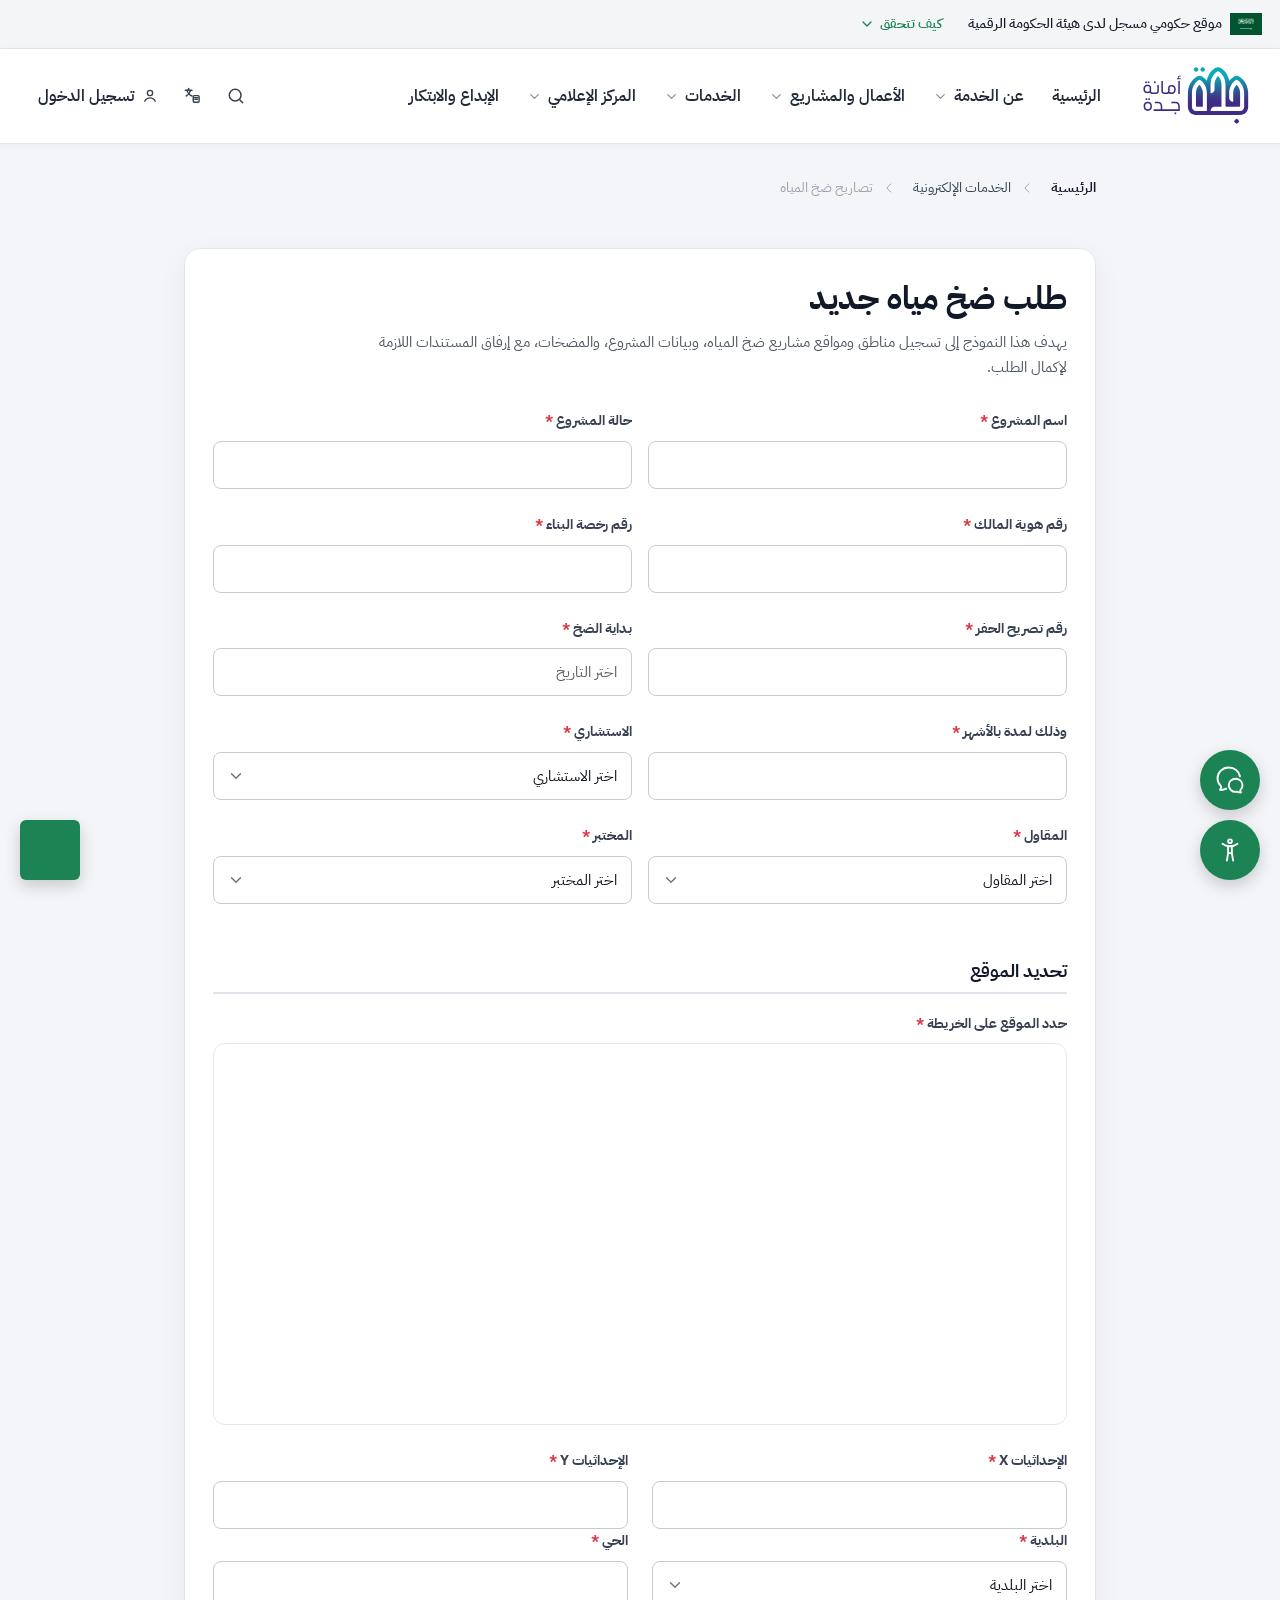
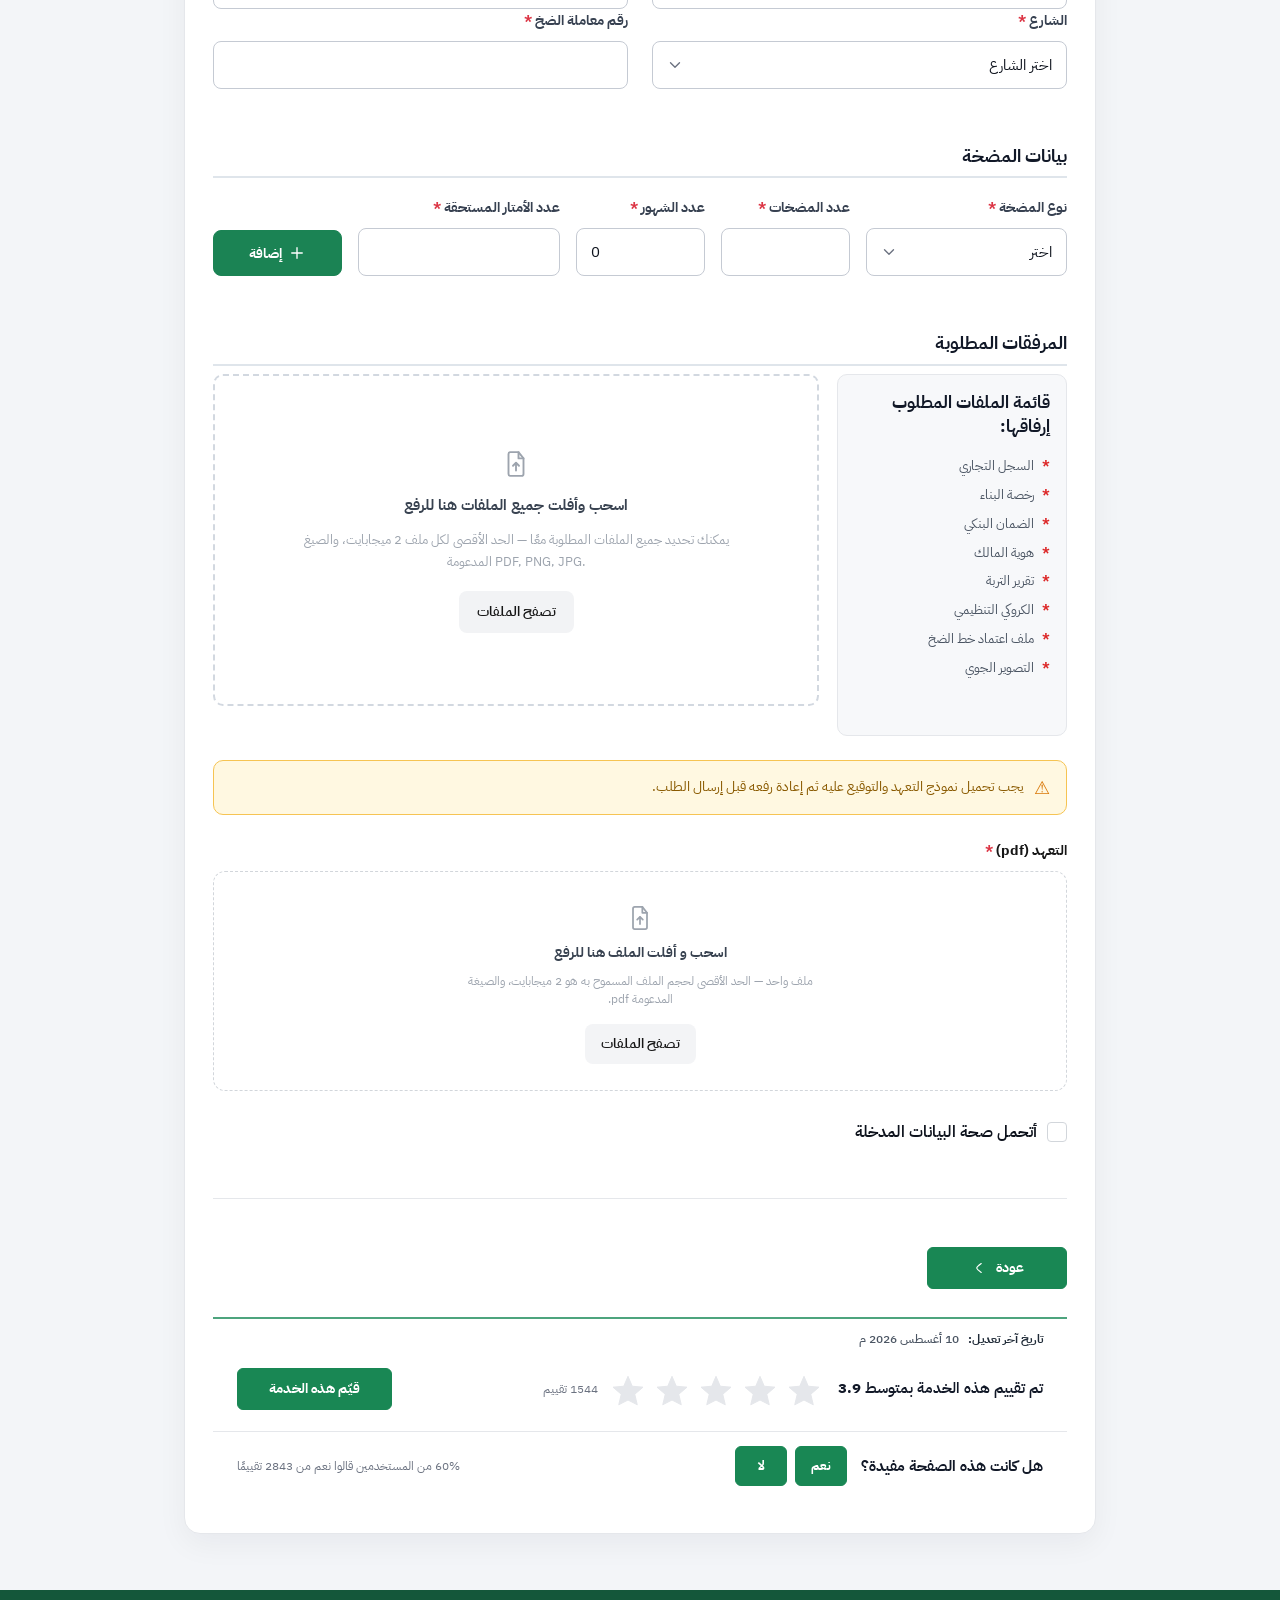
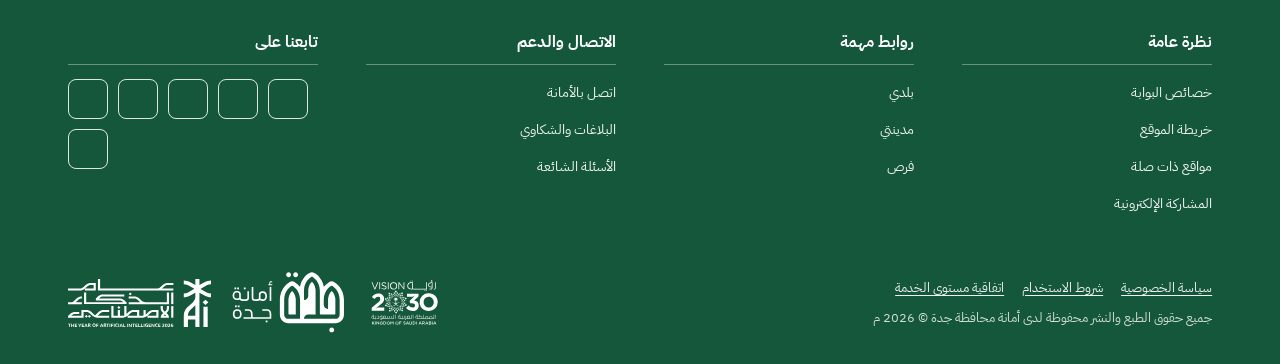
==== commit 7a002a6e: "Update index-ra page" ====
--- a/index-ra.html
+++ b/index-ra.html
@@ -14,7 +14,7 @@
 <!-- Hugeicons -->
 <link href="https://cdn.hugeicons.com/font/hgi-stroke-rounded.css" rel="stylesheet"/>
 <!-- ملف التنسيق -->
-<link href="css/style.css" rel="stylesheet"/>
+<link href="css/style.ra.css" rel="stylesheet"/>
 <link href="vendor/flatpickr/flatpickr.min.css" rel="stylesheet"/>
 </head>
 <body>
--- a/css/style.ra.css
+++ b/css/style.ra.css
@@ -0,0 +1,4722 @@
+/* =========================
+   أساس الصفحة — مستوحى من كود المنصات
+   ========================= */
+
+:root {
+    --colors-primary-50: #eff4fb;
+    --colors-primary-100: #d9e6f7;
+    --colors-primary-200: #b5cceb;
+    --colors-primary-600: #1f4b99;
+    --colors-primary-700: #163a78;
+    --colors-primary-800: #122f61;
+    --colors-neutral-25: #fcfcfd;
+    --colors-neutral-50: #f9fafb;
+    --colors-neutral-100: #f3f4f6;
+    --colors-neutral-200: #e5e7eb;
+    --colors-neutral-300: #d2d6db;
+    --colors-neutral-400: #9da4ae;
+    --colors-neutral-600: #4d5761;
+    --colors-neutral-700: #384250;
+    --colors-neutral-800: #1f2a37;
+    --colors-neutral-950: #0d121c;
+
+    --blue: #1f4b99;
+    --blue-dark: #163a78;
+    --teal: #0f766e;
+    --teal-dark: #0b5f59;
+    --text: var(--colors-neutral-950);
+    --muted: var(--colors-neutral-600);
+    --line: var(--colors-neutral-200);
+    --bg: #f3f5f8;
+    --card: #ffffff;
+    --warning-bg: #fff8e1;
+    --warning-border: #f6c453;
+    --warning-text: #8a5a00;
+
+    --uploader-accent: #1b8354;
+    --uploader-check: #007a3d;
+    --uploader-dash: #d2d6db;
+    --uploader-hover-bg: #f3fcf6;
+    --uploader-file-bg: #f3f4f6;
+    --uploader-btn-bg: #f3f4f6;
+    --uploader-max-size: 2097152;
+}
+
+* {
+    box-sizing: border-box;
+}
+
+html {
+    scroll-behavior: smooth;
+    scroll-padding-top: 96px;
+}
+
+body {
+    margin: 0;
+    font-family: "IBM Plex Sans Arabic", "Segoe UI", Tahoma, Arial, sans-serif;
+    background: var(--bg);
+    color: var(--text);
+    line-height: 1.7;
+    min-height: 100vh;
+    display: flex;
+    flex-direction: column;
+    align-items: stretch;
+}
+
+body.nav-open {
+    overflow: hidden;
+}
+
+/* =========================
+   شريط الحكومة + الهيدر — ترتيب أمانة جدة
+   ========================= */
+
+.gov-bar {
+    width: 100%;
+    background: #f4f5f7;
+    border-bottom: 1px solid #e5e7eb;
+    direction: rtl;
+    font-family: "IBM Plex Sans Arabic", sans-serif;
+}
+
+.gov-bar__inner {
+    width: min(1500px, 100%);
+    min-height: 48px;
+    margin: 0 auto;
+    padding: 0 18px;
+    display: flex;
+    align-items: center;
+    justify-content: flex-start;
+    gap: 26px;
+    box-sizing: border-box;
+}
+
+.gov-bar__title,
+.gov-bar__check {
+    display: inline-flex;
+    align-items: center;
+}
+
+.gov-bar__title {
+    gap: 8px;
+    color: #111827;
+    font-size: 14px;
+    font-weight: 500;
+    white-space: nowrap;
+}
+
+.saudi-flag {
+    width: 32px;
+    height: 22px;
+    object-fit: contain;
+    display: block;
+}
+
+.gov-bar__check {
+    gap: 5px;
+    padding: 0;
+    border: 0;
+    background: transparent;
+    color: #1b8354;
+    font: 600 14px/48px "IBM Plex Sans Arabic", sans-serif;
+    cursor: pointer;
+    white-space: nowrap;
+}
+
+.gov-bar__arrow {
+    width: 16px;
+    height: 16px;
+    transition: transform .18s ease;
+}
+
+.gov-bar.is-open .gov-bar__arrow {
+    transform: rotate(180deg);
+}
+
+.gov-bar__details {
+    width: min(1500px, 100%);
+    margin: 0 auto;
+    padding: 26px 32px 30px;
+    box-sizing: border-box;
+}
+
+.gov-bar__detail-grid {
+    display: grid;
+    grid-template-columns: repeat(2, minmax(0, 1fr));
+    gap: 44px;
+}
+
+.gov-bar__detail-item {
+    display: flex;
+    gap: 16px;
+    align-items: flex-start;
+}
+
+.gov-bar__detail-icon {
+    width: 50px;
+    height: 50px;
+    min-width: 50px;
+    display: inline-flex;
+    align-items: center;
+    justify-content: center;
+    border: 1px solid #1b8354;
+    border-radius: 50%;
+    color: #1b8354;
+    font-size: 20px;
+}
+
+.gov-bar__detail-item h3 {
+    margin: 0;
+    color: #111827;
+    font-size: 18px;
+    line-height: 1.75;
+    font-weight: 700;
+}
+
+.gov-bar__detail-item h3 strong {
+    color: #1b8354;
+}
+
+.gov-bar__detail-item p {
+    margin: 8px 0 0;
+    color: #374151;
+    font-size: 14px;
+    line-height: 1.9;
+}
+
+.gov-bar__registration {
+    margin-top: 22px;
+    min-height: 62px;
+    display: flex;
+    align-items: center;
+    justify-content: center;
+    gap: 8px;
+    background: #fff;
+    border-radius: 12px;
+    color: #111827;
+    font-size: 15px;
+    font-weight: 600;
+}
+
+.gov-bar__registration a {
+    color: #35b779;
+    text-decoration: underline;
+    text-underline-offset: 3px;
+}
+
+.site-header {
+    position: sticky;
+    top: 0;
+    z-index: 200;
+    width: 100%;
+    background: #fff;
+    border-bottom: 1px solid #e5e7eb;
+    box-shadow: 0 1px 8px rgba(15, 23, 42, .04);
+    overflow: visible;
+    direction: rtl;
+}
+
+.site-header__inner {
+    width: min(1500px, 100%);
+    min-height: 96px;
+    margin: 0 auto;
+    padding: 10px 28px;
+    display: grid;
+    grid-template-columns: auto 1fr auto;
+    align-items: center;
+    gap: 28px;
+    box-sizing: border-box;
+}
+
+.site-logo {
+    display: inline-flex;
+    align-items: center;
+    justify-content: flex-start;
+    text-decoration: none;
+    color: inherit;
+    flex-shrink: 0;
+    justify-self: start;
+}
+
+.site-logo__img {
+    width: auto;
+    height: 70px;
+    display: block;
+    object-fit: contain;
+    flex-shrink: 0;
+}
+
+.site-logo__mark,
+.site-logo__text {
+    display: none;
+}
+
+.site-nav {
+    min-width: 0;
+    overflow: visible;
+    justify-self: start;
+}
+
+.site-nav__list {
+    list-style: none;
+    margin: 0;
+    padding: 0;
+    display: flex;
+    align-items: center;
+    justify-content: flex-start;
+    gap: 8px;
+    flex-wrap: nowrap;
+}
+
+.site-nav__item {
+    position: relative;
+    flex-shrink: 0;
+}
+
+.site-nav__item > a,
+.site-nav__trigger {
+    display: inline-flex;
+    align-items: center;
+    gap: 6px;
+    min-height: 50px;
+    padding: 8px 12px;
+    border: 0;
+    border-radius: 6px;
+    background: transparent;
+    color: #1f2937;
+    text-decoration: none;
+    font: 600 17px/1.4 "IBM Plex Sans Arabic", sans-serif;
+    white-space: nowrap;
+    cursor: pointer;
+    transition: color .18s ease, background-color .18s ease;
+}
+
+.site-nav__item > a:hover,
+.site-nav__item > a.is-active,
+.site-nav__trigger:hover,
+.site-nav__item--open > .site-nav__trigger,
+.site-nav__item--has-menu:hover > .site-nav__trigger {
+    color: #1b8354;
+    background: #f3f8f5;
+}
+
+.site-nav__caret {
+    width: 15px;
+    height: 15px;
+    flex-shrink: 0;
+    color: #89929b;
+    transition: transform .18s ease, color .18s ease;
+}
+
+.site-nav__item:hover .site-nav__caret,
+.site-nav__item--open .site-nav__caret {
+    color: #1b8354;
+    transform: rotate(180deg);
+}
+
+.site-nav__submenu {
+    list-style: none;
+    margin: 0;
+    padding: 8px;
+    position: absolute;
+    top: calc(100% + 4px);
+    right: 0;
+    min-width: 210px;
+    background: #fff;
+    border: 1px solid #e5e7eb;
+    border-radius: 8px;
+    box-shadow: 0 12px 28px rgba(15, 23, 42, .12);
+    opacity: 0;
+    visibility: hidden;
+    pointer-events: none;
+    transform: translateY(6px);
+    transition: opacity .16s ease, transform .16s ease, visibility .16s ease;
+    z-index: 300;
+}
+
+.site-nav__item--has-menu:hover > .site-nav__submenu,
+.site-nav__item--has-menu:focus-within > .site-nav__submenu,
+.site-nav__item--open > .site-nav__submenu {
+    opacity: 1;
+    visibility: visible;
+    pointer-events: auto;
+    transform: translateY(0);
+}
+
+.site-nav__submenu a {
+    display: flex;
+    align-items: center;
+    width: 100%;
+    padding: 10px 12px;
+    border-radius: 6px;
+    color: #1f2937;
+    text-decoration: none;
+    font: 500 14px/20px "IBM Plex Sans Arabic", sans-serif;
+    white-space: nowrap;
+}
+
+.site-nav__submenu a:hover,
+.site-nav__submenu a.is-active {
+    background: #f3f8f5;
+    color: #1b8354;
+}
+
+.site-header__actions {
+    display: flex;
+    align-items: center;
+    gap: 2px;
+    flex-shrink: 0;
+    justify-self: end;
+}
+
+.site-icon-btn,
+.site-burger {
+    width: 42px;
+    height: 42px;
+    padding: 0;
+    border: 0;
+    border-radius: 8px;
+    background: transparent;
+    display: inline-flex;
+    align-items: center;
+    justify-content: center;
+    color: #374151;
+    cursor: pointer;
+    transition: background-color .18s ease, color .18s ease;
+}
+
+.site-icon-btn:hover {
+    background: #f3f4f6;
+    color: #111827;
+}
+
+.site-login {
+    display: inline-flex;
+    align-items: center;
+    gap: 7px;
+    min-height: 42px;
+    padding: 8px 10px;
+    border-radius: 8px;
+    background: transparent;
+    color: #1f2937;
+    text-decoration: none;
+    font: 600 16px/1.4 "IBM Plex Sans Arabic", sans-serif;
+    white-space: nowrap;
+    transition: background-color .18s ease, color .18s ease;
+}
+
+.site-login:hover {
+    background: #f3f4f6;
+    color: #111827;
+}
+
+.site-login svg {
+    flex-shrink: 0;
+    color: #374151;
+}
+
+.site-burger {
+    display: none;
+    flex-direction: column;
+    gap: 5px;
+}
+
+.site-burger span {
+    display: block;
+    width: 19px;
+    height: 2px;
+    background: #1f2937;
+    border-radius: 2px;
+}
+
+
+/* =========================
+   السلايدر
+   ========================= */
+
+.hero-slider {
+    position: relative;
+    width: 100%;
+    background: #0b1a14;
+    overflow: hidden;
+    touch-action: pan-y;
+    cursor: grab;
+    user-select: none;
+    -webkit-user-select: none;
+}
+
+.hero-slider.is-dragging {
+    cursor: grabbing;
+}
+
+.hero-slider a,
+.hero-slider button {
+    user-select: auto;
+    -webkit-user-select: auto;
+}
+
+.hero-slider__track {
+    position: relative;
+    min-height: 420px;
+}
+
+.hero-slide {
+    position: absolute;
+    inset: 0;
+    display: flex;
+    align-items: center;
+    width: 100%;
+    min-height: 420px;
+    padding: 56px 24px 72px;
+    background-color: #0b1a14;
+    background-image:
+        linear-gradient(90deg, rgba(8, 18, 28, 0.25) 0%, rgba(8, 18, 28, 0.55) 42%, rgba(8, 18, 28, 0.88) 100%),
+        var(--slide-image);
+    background-size: cover;
+    background-position: center;
+    background-repeat: no-repeat;
+    opacity: 0;
+    pointer-events: none;
+    transition: opacity 0.5s ease;
+}
+
+.hero-slide.is-active {
+    position: relative;
+    opacity: 1;
+    pointer-events: auto;
+}
+
+.hero-slide__content {
+    width: min(1240px, 100%);
+    margin-inline: auto;
+}
+
+.hero-slide__eyebrow {
+    margin: 0 0 10px;
+    color: #86efac;
+    font: 600 13px/20px "IBM Plex Sans Arabic", sans-serif;
+}
+
+.hero-slide__title {
+    margin: 0 0 14px;
+    color: #fff;
+    font: 700 clamp(24px, 3.4vw, 38px)/1.35 "IBM Plex Sans Arabic", sans-serif;
+    max-width: 18ch;
+    text-shadow: 0 2px 16px rgba(0, 0, 0, 0.35);
+}
+
+.hero-slide__text {
+    margin: 0 0 22px;
+    color: rgba(255, 255, 255, 0.92);
+    font: 400 15px/1.8 "IBM Plex Sans Arabic", sans-serif;
+    max-width: 48ch;
+    text-shadow: 0 1px 10px rgba(0, 0, 0, 0.35);
+}
+
+.hero-slide__cta {
+    display: inline-flex;
+    align-items: center;
+    min-height: 44px;
+    padding: 10px 18px;
+    border-radius: 10px;
+    background: #1b8354;
+    color: #fff;
+    text-decoration: none;
+    font: 700 14px/20px "IBM Plex Sans Arabic", sans-serif;
+    transition: background-color 0.15s ease;
+}
+
+.hero-slide__cta:hover {
+    background: #14573a;
+    color: #fff;
+}
+
+.hero-slide__visual {
+    display: none !important;
+}
+
+.hero-slider__dots {
+    position: absolute;
+    inset-inline: 0;
+    bottom: 18px;
+    display: flex;
+    justify-content: center;
+    gap: 8px;
+}
+
+.hero-dot {
+    width: 10px;
+    height: 10px;
+    border: 0;
+    border-radius: 999px;
+    background: rgba(255, 255, 255, 0.45);
+    cursor: pointer;
+    padding: 0;
+    transition: width 0.2s ease, background-color 0.2s ease;
+}
+
+.hero-dot.is-active {
+    width: 26px;
+    background: #1b8354;
+}
+
+
+/* =========================
+   شريط المنصة: ختم + تاريخ
+   ========================= */
+
+.platform-bar {
+    display: flex;
+    align-items: center;
+    justify-content: space-between;
+    gap: 16px;
+    flex-wrap: wrap;
+    margin-bottom: 18px;
+}
+
+.platform-meta {
+    display: flex;
+    align-items: center;
+    gap: 14px;
+    flex-wrap: wrap;
+}
+
+.platform-meta__updated {
+    margin: 0;
+    padding: 8px 12px;
+    border-radius: 10px;
+    background: #fff;
+    border: 1px solid #e5e7eb;
+    color: #4d5761;
+    font: 500 13px/20px "IBM Plex Sans Arabic", sans-serif;
+}
+
+.platform-meta__label {
+    color: #1f2a37;
+    font-weight: 700;
+    margin-inline-end: 6px;
+}
+
+.digital-seal {
+    position: relative;
+    width: 78px;
+    height: 78px;
+    display: grid;
+    place-items: center;
+    flex-shrink: 0;
+}
+
+.digital-seal__ring {
+    position: absolute;
+    inset: 0;
+    border-radius: 50%;
+    border: 2px dashed #1b8354;
+    background:
+        radial-gradient(circle at center, rgba(243, 252, 246, 0.95) 46%, transparent 47%),
+        conic-gradient(from 0deg, #1b8354, #86efac, #14573a, #1b8354);
+    opacity: 0.95;
+}
+
+.digital-seal__core {
+    position: relative;
+    z-index: 1;
+    width: 58px;
+    height: 58px;
+    border-radius: 50%;
+    background: #fff;
+    border: 2px solid #1b8354;
+    display: flex;
+    flex-direction: column;
+    align-items: center;
+    justify-content: center;
+    text-align: center;
+    box-shadow: 0 4px 14px rgba(16, 70, 49, 0.12);
+}
+
+.digital-seal__core strong {
+    font-size: 10px;
+    line-height: 1.2;
+    color: #104631;
+}
+
+.digital-seal__core small {
+    font-size: 9px;
+    color: #1b8354;
+    font-weight: 600;
+}
+
+.platform-quick {
+    display: flex;
+    flex-wrap: wrap;
+    gap: 8px;
+}
+
+.platform-quick a {
+    display: inline-flex;
+    align-items: center;
+    min-height: 38px;
+    padding: 8px 14px;
+    border-radius: 8px;
+    background: #163a78;
+    color: #fff;
+    text-decoration: none;
+    font: 600 13px/18px "IBM Plex Sans Arabic", sans-serif;
+    transition: background-color 0.15s ease;
+}
+
+.platform-quick a:hover {
+    background: #1f4b99;
+    color: #fff;
+}
+
+.last-updated-bar {
+    width: 100%;
+    background: transparent;
+    border: 0;
+}
+
+.last-updated-bar__text {
+    width: min(960px, 100%);
+    margin: 0 auto;
+    padding: 8px 24px 20px;
+    color: var(--muted);
+    font: 500 13px/20px "IBM Plex Sans Arabic", sans-serif;
+    text-align: start;
+    background: transparent;
+    border: 0;
+    box-shadow: none;
+}
+
+/* =========================
+   المحتوى الرئيسي
+   ========================= */
+
+.app-main {
+    width: min(960px, 100%);
+    max-width: 960px;
+    margin-inline: auto;
+    padding: 28px 24px 56px;
+    box-sizing: border-box;
+}
+
+
+/* =========================
+   مسار التصفح
+   ========================= */
+
+.breadcrumb-bar {
+    background: transparent;
+    margin-bottom: 18px;
+    padding-top: 4px;
+}
+
+.breadcrumb {
+    margin: 0 0 36px;
+    padding: 0 0 12px;
+    background: transparent;
+    display: flex;
+    flex-wrap: wrap;
+    align-items: center;
+    gap: 0;
+    font-size: 14px;
+    --bs-breadcrumb-divider: "";
+}
+
+.breadcrumb-item {
+    display: inline-flex;
+    align-items: center;
+}
+
+.breadcrumb-item a {
+    color: #384250;
+    text-decoration: none;
+    font-weight: 400;
+}
+
+.breadcrumb-item:first-child a {
+    color: #111827;
+    font-weight: 600;
+}
+
+.breadcrumb-item a:hover {
+    color: #4d5761;
+    text-decoration: underline;
+}
+
+.breadcrumb-item a:focus,
+.breadcrumb-item a:focus:hover,
+.breadcrumb-item a:focus-visible,
+.breadcrumb-item a:focus-visible:hover {
+    color: #384250;
+    outline: 2px solid #000;
+    outline-offset: 2px;
+    text-decoration: none;
+}
+
+.breadcrumb-item + .breadcrumb-item::before {
+    float: none;
+    content: "";
+    display: inline-block;
+    width: 16px;
+    height: 16px;
+    margin: 0 8px;
+    padding: 0;
+    background: url("../assets/icons/chevron-left-stroke-rounded.svg") no-repeat center;
+    background-size: contain;
+    vertical-align: middle;
+}
+
+.breadcrumb-item.active {
+    color: #9da4ae;
+    font-weight: 400;
+}
+
+
+/* =========================
+   محتوى النموذج
+   ========================= */
+
+.form-card {
+    background: var(--card);
+    border: 1px solid var(--line);
+    border-radius: 16px;
+    padding: 28px 28px 32px;
+    box-shadow: 0 10px 30px rgba(15, 23, 42, 0.05);
+    width: 100%;
+    max-width: 100%;
+    margin-inline: auto;
+    box-sizing: border-box;
+}
+
+.page-title {
+    font-size: 30px;
+    font-weight: 700;
+    color: var(--text);
+    margin: 0 0 10px;
+    line-height: 1.35;
+}
+
+.page-description {
+    font-size: 15px;
+    color: var(--muted);
+    margin: 0 0 28px;
+    max-width: 78ch;
+}
+
+.section-block {
+    padding-top: 8px;
+}
+
+.section-title {
+    font-size: 18px;
+    font-weight: 700;
+    color: var(--blue);
+    margin: 0 0 18px;
+    padding-bottom: 10px;
+    border-bottom: 2px solid var(--colors-primary-100);
+}
+
+
+/* =========================
+   الحقول — إطار رمادي وخط متحرك عند التركيز
+   ========================= */
+
+.form-label {
+    display: block;
+    font-size: 14px;
+    font-weight: 700;
+    color: #374151;
+    margin-bottom: 8px;
+}
+
+.field-wrap {
+    position: relative;
+}
+
+.form-control,
+.form-select {
+    width: 100%;
+    min-height: 48px;
+    height: 48px;
+    border: 1px solid #c5cad3;
+    border-radius: 8px;
+    padding: 10px 14px;
+    font-size: 15px;
+    font-family: inherit;
+    background: #fff;
+    color: var(--text);
+    outline: none;
+    transition: border-color 0.2s ease, border-radius 0.25s ease, box-shadow 0.25s ease;
+}
+
+.form-control:hover,
+.form-select:hover {
+    border-color: #9aa3af;
+}
+
+.form-control:focus,
+.form-select:focus {
+    border: 1px solid #c5cad3;
+    border-color: #9aa3af;
+    box-shadow: none;
+    outline: none;
+    border-radius: 8px;
+}
+
+.field-wrap::after {
+    content: "";
+    position: absolute;
+    bottom: 0;
+    inset-inline-start: 50%;
+    width: 0;
+    height: 2px;
+    background: #111827;
+    transition: width 0.35s ease, inset-inline-start 0.35s ease;
+    pointer-events: none;
+    z-index: 1;
+    border-radius: 0 0 8px 8px;
+}
+
+.field-wrap:focus-within::after {
+    width: 100%;
+    inset-inline-start: 0;
+}
+
+.form-select {
+    cursor: pointer;
+}
+
+
+/* =========================
+   رفع الملفات (كود المنصات)
+   ========================= */
+
+.file-field .form-label {
+    color: #161616;
+    font-weight: 700;
+    margin-bottom: 8px;
+}
+
+.uploader {
+    display: flex;
+    flex-direction: column;
+    align-items: center;
+    justify-content: center;
+    gap: 8px;
+    width: 100%;
+    min-height: 220px;
+    padding: 28px 20px 24px;
+    margin: 0;
+    border: 1.5px dashed var(--uploader-dash);
+    border-radius: 12px;
+    background: #fff;
+    text-align: center;
+    cursor: pointer;
+    position: relative;
+    transition: border-color 0.15s ease, background-color 0.15s ease, color 0.15s ease;
+}
+
+.uploader:hover,
+.uploader.is-dragover {
+    border-color: var(--uploader-accent);
+    background: var(--uploader-hover-bg);
+}
+
+.uploader[data-multiple="false"].has-file {
+    display: none;
+}
+
+.uploader[data-multiple="true"].has-file {
+    min-height: 180px;
+    padding: 20px 16px 18px;
+}
+
+.uploader__input {
+    position: absolute;
+    inset: 0;
+    opacity: 0;
+    cursor: pointer;
+    z-index: 2;
+}
+
+.uploader__icon {
+    display: grid;
+    place-items: center;
+    width: 32px;
+    height: 32px;
+    color: #9da4ae;
+    pointer-events: none;
+}
+
+.uploader__icon svg {
+    width: 28px;
+    height: 28px;
+}
+
+.uploader__text {
+    margin: 0;
+    max-width: 320px;
+    font: 700 14px/22px "IBM Plex Sans Arabic", sans-serif;
+    color: #384250;
+    pointer-events: none;
+}
+
+.uploader__hint {
+    margin: 0;
+    max-width: 360px;
+    font: 400 12px/18px "IBM Plex Sans Arabic", sans-serif;
+    color: #9da4ae;
+    pointer-events: none;
+}
+
+.uploader:hover .uploader__icon,
+.uploader.is-dragover .uploader__icon,
+.uploader:hover .uploader__text,
+.uploader.is-dragover .uploader__text,
+.uploader:hover .uploader__hint,
+.uploader.is-dragover .uploader__hint {
+    color: var(--uploader-accent);
+}
+
+.uploader__browse-btn {
+    display: inline-flex;
+    align-items: center;
+    justify-content: center;
+    min-height: 40px;
+    margin-top: 8px;
+    padding: 8px 16px;
+    border-radius: 8px;
+    border: 0;
+    background: var(--uploader-btn-bg);
+    color: #161616;
+    font: 600 14px/20px "IBM Plex Sans Arabic", sans-serif;
+    pointer-events: none;
+    white-space: nowrap;
+}
+
+.uploader-files {
+    display: flex;
+    flex-direction: column;
+    gap: 8px;
+    margin-top: 8px;
+}
+
+.uploader-files:empty {
+    display: none;
+}
+
+.uploader-file {
+    display: flex;
+    flex-direction: row;
+    align-items: center;
+    justify-content: space-between;
+    gap: 12px;
+    min-height: 52px;
+    margin: 0;
+    padding: 8px 14px;
+    border: 0;
+    border-radius: 10px;
+    background: var(--uploader-file-bg);
+}
+
+.uploader-file[hidden] {
+    display: none !important;
+}
+
+.uploader-file__meta {
+    display: flex;
+    flex-direction: row;
+    align-items: center;
+    gap: 8px;
+    min-width: 0;
+    flex: 1;
+}
+
+.uploader-file__info {
+    min-width: 0;
+}
+
+.uploader-file__check {
+    width: 22px;
+    height: 22px;
+    flex-shrink: 0;
+    border-radius: 50%;
+    background-color: var(--uploader-check);
+    background-image: url("data:image/svg+xml,%3Csvg xmlns='http://www.w3.org/2000/svg' viewBox='0 0 16 16'%3E%3Cpath fill='none' stroke='%23fff' stroke-linecap='round' stroke-linejoin='round' stroke-width='2' d='M3.5 8.5l3 3 6-7'/%3E%3C/svg%3E");
+    background-size: 12px;
+    background-position: center;
+    background-repeat: no-repeat;
+}
+
+.uploader-file__name {
+    display: block;
+    font: 500 14px/22px "IBM Plex Sans Arabic", sans-serif;
+    color: #161616;
+    overflow: hidden;
+    text-overflow: ellipsis;
+    white-space: nowrap;
+}
+
+.uploader-file__size {
+    display: block;
+    font: 400 12px/18px "IBM Plex Sans Arabic", sans-serif;
+    color: #9da4ae;
+}
+
+.uploader-file__remove {
+    border: 0;
+    background: transparent;
+    color: #6b7280;
+    width: 32px;
+    height: 32px;
+    padding: 0;
+    display: inline-flex;
+    align-items: center;
+    justify-content: center;
+    cursor: pointer;
+    flex-shrink: 0;
+    border-radius: 6px;
+    margin-inline-start: auto;
+}
+
+.uploader-file__remove:hover {
+    color: #111827;
+}
+
+.file-field .uploader.is-invalid {
+    border-color: #dc2626;
+    background: #fef2f2;
+}
+
+.btn {
+    min-width: 120px;
+    height: 46px;
+    border-radius: 8px;
+    font-weight: 700;
+    font-size: 14px;
+    font-family: inherit;
+    display: inline-flex;
+    align-items: center;
+    justify-content: center;
+    border: 0;
+}
+
+.btn-add,
+.btn--primary-neutral {
+    --bs-btn-color: #fff;
+    --bs-btn-bg: #1b8354;
+    --bs-btn-border-color: #1b8354;
+    --bs-btn-hover-color: #fff;
+    --bs-btn-hover-bg: #14573a;
+    --bs-btn-hover-border-color: #14573a;
+    --bs-btn-focus-shadow-rgb: 27, 131, 84;
+    --bs-btn-active-color: #fff;
+    --bs-btn-active-bg: #104631;
+    --bs-btn-active-border-color: #104631;
+    background-color: #1b8354 !important;
+    border: 1px solid #1b8354 !important;
+    color: #fff !important;
+    transition: background-color 0.15s ease, border-color 0.15s ease, box-shadow 0.15s ease;
+}
+
+.btn--primary-neutral {
+    width: 100%;
+    min-width: 0;
+}
+
+.btn-add:hover,
+.btn--primary-neutral:hover {
+    background-color: #14573a !important;
+    border-color: #14573a !important;
+    color: #fff !important;
+}
+
+.btn-add:focus,
+.btn-add:focus-visible,
+.btn--primary-neutral:focus,
+.btn--primary-neutral:focus-visible {
+    background-color: #14573a !important;
+    border-color: #111827 !important;
+    color: #fff !important;
+    box-shadow: 0 0 0 2px #fff, 0 0 0 3px #111827 !important;
+}
+
+.btn-add:active,
+.btn--primary-neutral:active {
+    background-color: #104631 !important;
+    border-color: #111827 !important;
+    color: #fff !important;
+    box-shadow: 0 0 0 2px #fff, 0 0 0 3px #111827 !important;
+}
+
+.btn-submit {
+    background-color: var(--blue);
+    border: 1px solid var(--blue);
+    color: #fff;
+    min-width: 160px;
+}
+
+.btn-submit:hover,
+.btn-submit:focus {
+    background-color: var(--blue-dark);
+    border-color: var(--blue-dark);
+    color: #fff;
+}
+
+.form-actions {
+    display: flex;
+    gap: 12px;
+    flex-wrap: wrap;
+    padding-top: 8px;
+}
+
+
+/* =========================
+   جدول المضخات
+   ========================= */
+
+.pumps-table-wrap {
+    margin-top: 18px;
+    overflow-x: auto;
+    border: 1px solid var(--line);
+    border-radius: 12px;
+}
+
+.pumps-table {
+    width: 100%;
+    border-collapse: collapse;
+    background: #fff;
+    margin: 0;
+}
+
+.pumps-table th,
+.pumps-table td {
+    border-bottom: 1px solid var(--line);
+    border-left: none;
+    border-right: none;
+    padding: 12px 14px;
+    text-align: center;
+    font-size: 14px;
+}
+
+.pumps-table th {
+    background: #f8fafc;
+    font-weight: 800;
+    color: #374151;
+}
+
+.pumps-table tbody tr:last-child td {
+    border-bottom: none;
+}
+
+.pumps-table .btn-remove {
+    min-width: auto;
+    height: 34px;
+    padding: 0 12px;
+    background: #dc2626;
+    border: 1px solid #dc2626;
+    color: #fff;
+    border-radius: 8px;
+    font-size: 13px;
+    font-family: inherit;
+    cursor: pointer;
+    display: inline-flex;
+    align-items: center;
+    justify-content: center;
+    gap: 6px;
+}
+
+.pumps-table .btn-remove .btn-icon {
+    width: 16px;
+    height: 16px;
+}
+
+.pumps-table .btn-remove:hover {
+    background: #b91c1c;
+}
+
+.pumps-empty {
+    color: var(--muted);
+    font-size: 14px;
+    margin: 12px 4px 0;
+}
+
+
+/* =========================
+   الخريطة والتنبيهات
+   ========================= */
+
+.map-frame {
+    border: 1px solid var(--line);
+    border-radius: 12px;
+    overflow: hidden;
+    margin-bottom: 1.5rem;
+    background: #fff;
+}
+
+.map-frame iframe {
+    width: 100%;
+    height: 380px;
+    display: block;
+    border: 0;
+}
+
+.notice-warning {
+    display: flex;
+    align-items: flex-start;
+    gap: 10px;
+    background: #fff8e1;
+    border: 1px solid #f6c453;
+    color: #8a5a00;
+    border-radius: 10px;
+    padding: 14px 16px;
+    margin: 24px 0;
+    font-size: 14px;
+    line-height: 1.7;
+}
+
+.notice-icon {
+    font-size: 18px;
+    line-height: 1.4;
+    color: #d97706;
+    flex-shrink: 0;
+}
+
+.agree-box {
+    background: transparent;
+    border: 0;
+    border-radius: 0;
+    padding: 4px 0;
+}
+
+.agree-box .form-check {
+    display: flex;
+    align-items: center;
+    gap: 10px;
+    margin: 0;
+    padding: 0;
+    min-height: auto;
+}
+
+.agree-box .form-check-input {
+    appearance: none;
+    -webkit-appearance: none;
+    float: none;
+    margin: 0;
+    width: 20px;
+    height: 20px;
+    flex-shrink: 0;
+    border: 1.5px solid #d2d6db;
+    border-radius: 4px;
+    background-color: #fff;
+    background-image: none;
+    box-shadow: none !important;
+    outline: none;
+    cursor: pointer;
+}
+
+.agree-box .form-check-input:hover {
+    border-color: #1b8354;
+}
+
+.agree-box .form-check-input:focus,
+.agree-box .form-check-input:focus-visible {
+    border-color: #1b8354;
+    box-shadow: none !important;
+    outline: none;
+}
+
+.agree-box .form-check-input:checked {
+    background-color: #1b8354;
+    border-color: #1b8354;
+    background-image: url("data:image/svg+xml,%3Csvg xmlns='http://www.w3.org/2000/svg' viewBox='0 0 16 16'%3E%3Cpath fill='none' stroke='%23fff' stroke-linecap='round' stroke-linejoin='round' stroke-width='2' d='M3.5 8.5l3 3 6-7'/%3E%3C/svg%3E");
+    background-size: 12px;
+    background-position: center;
+    background-repeat: no-repeat;
+    box-shadow: none !important;
+}
+
+.agree-box .form-check-input:checked:focus,
+.agree-box .form-check-input:checked:focus-visible {
+    box-shadow: none !important;
+    outline: none;
+}
+
+.agree-box .form-check-label {
+    margin: 0;
+    font-weight: 600;
+    cursor: pointer;
+}
+
+
+/* حقل به خطأ */
+.is-invalid {
+    border-color: #dc2626 !important;
+}
+
+.field-error {
+    color: #dc2626;
+    font-size: 13px;
+    margin-top: 6px;
+    display: none;
+}
+
+.field-error.show {
+    display: block;
+}
+
+.form-message {
+    display: none;
+    margin-bottom: 20px;
+    padding: 12px 16px;
+    border-radius: 10px;
+    font-size: 14px;
+    font-weight: 600;
+}
+
+.form-message.success {
+    display: block;
+    background: #ecfdf5;
+    border: 1px solid #6ee7b7;
+    color: #065f46;
+}
+
+.form-message.error {
+    display: block;
+    background: #fef2f2;
+    border: 1px solid #fca5a5;
+    color: #991b1b;
+}
+
+
+/* =========================
+   مستوى الخدمة والتقييم (كود المنصات)
+   ========================= */
+
+.dga-rating-section {
+    background-color: #f3f4f6;
+    padding: 24px 20px;
+    margin-top: 8px;
+    margin-bottom: 28px;
+    border-radius: 12px;
+}
+
+.dga-rating-container {
+    width: 100%;
+    display: flex;
+    align-items: flex-start;
+    justify-content: space-between;
+    flex-wrap: wrap;
+    gap: 16px 32px;
+}
+
+.dga-rating-display {
+    display: flex;
+    flex-direction: column;
+    align-items: flex-start;
+    gap: 12px;
+    font-size: 0.95rem;
+    color: #374151;
+    font-weight: 500;
+}
+
+.dga-stars-list {
+    display: flex;
+    align-items: center;
+    gap: 4px;
+    direction: rtl;
+}
+
+.service-level__title {
+    font-size: 16px;
+    font-weight: 800;
+    color: var(--text);
+    margin: 0;
+}
+
+.page-feedback__q,
+.rating-block__q {
+    margin: 0;
+    font-size: 15px;
+    font-weight: 700;
+    color: #374151;
+}
+
+.feedback-buttons {
+    display: flex;
+    justify-content: flex-start;
+    gap: 10px;
+    margin-bottom: 0;
+}
+
+.btn-feedback {
+    min-width: 104px;
+    height: 40px;
+    border: 1px solid #d1d5db;
+    border-radius: 8px;
+    background: #fff;
+    color: #374151;
+    font-size: 14px;
+    font-weight: 700;
+    font-family: inherit;
+    cursor: pointer;
+    transition: 0.2s;
+}
+
+.btn-feedback:hover {
+    border-color: #111827;
+    color: #111827;
+    background: #fff;
+}
+
+.btn-feedback:active,
+.btn-feedback:focus-visible {
+    border-color: #111827;
+    color: #111827;
+    background: #fff;
+    box-shadow: 0 0 0 1px #111827;
+    outline: none;
+}
+
+.btn-feedback.active {
+    background: #fff;
+    border-color: #111827;
+    color: #111827;
+    box-shadow: 0 0 0 1px #111827;
+}
+
+.rating-block {
+    padding-top: 0;
+    border-top: 0;
+    display: flex;
+    flex-direction: column;
+    align-items: flex-start;
+    gap: 12px;
+}
+
+.stars {
+    display: flex;
+    justify-content: flex-start;
+    align-items: center;
+    gap: 4px;
+    margin: 0;
+    padding: 0;
+    user-select: none;
+    touch-action: manipulation;
+}
+
+.star-btn {
+    --star-fill: 0%;
+    border: 0;
+    background: transparent;
+    padding: 2px;
+    margin: 0;
+    line-height: 0;
+    cursor: pointer;
+    appearance: none;
+    -webkit-tap-highlight-color: transparent;
+}
+
+.star-btn__icon {
+    position: relative;
+    display: block;
+    width: 40px;
+    height: 40px;
+    overflow: hidden;
+}
+
+.star-btn__bg,
+.star-btn__fill,
+.star-btn__fill svg {
+    position: absolute;
+    top: 0;
+    left: 0;
+    width: 40px;
+    height: 40px;
+    display: block;
+}
+
+.star-btn__bg {
+    fill: #e5e7eb;
+    stroke: #e5e7eb;
+    stroke-width: 0.6;
+    stroke-linejoin: round;
+}
+
+/* الطبقة الذهبية بنفس حجم النجمة — نكشف من اليمين لليسار */
+.star-btn__fill {
+    overflow: hidden;
+    clip-path: inset(0 0 0 calc(100% - var(--star-fill)));
+    pointer-events: none;
+}
+
+.star-btn__fill svg {
+    fill: #f5b40b;
+    stroke: #f5b40b;
+    stroke-width: 0.6;
+    stroke-linejoin: round;
+}
+
+.star-btn:focus-visible {
+    outline: 2px solid #f5b40b;
+    outline-offset: 3px;
+    border-radius: 6px;
+}
+
+.btn-chevron {
+    width: 18px;
+    height: 18px;
+    flex-shrink: 0;
+    display: block;
+}
+
+#backBtn {
+    gap: 8px;
+    min-width: 140px;
+}
+
+.btn.btn-add {
+    gap: 6px;
+}
+
+.btn-icon {
+    width: 18px;
+    height: 18px;
+    display: block;
+    flex-shrink: 0;
+}
+
+
+/* قوائم منسدلة أنيقة — سهم داخل الحقل */
+.menu-select {
+    position: relative;
+    width: 100%;
+}
+
+.menu-select .form-select {
+    appearance: none;
+    -webkit-appearance: none;
+    -moz-appearance: none;
+    background-image: none !important;
+    padding-inline-end: 42px;
+    cursor: pointer;
+}
+
+.menu-select__caret {
+    position: absolute;
+    inset-inline-end: 14px;
+    top: 50%;
+    transform: translateY(-50%);
+    width: 18px;
+    height: 18px;
+    color: #6b7280;
+    pointer-events: auto;
+    cursor: pointer;
+    display: inline-flex;
+    align-items: center;
+    justify-content: center;
+    transition: transform 0.22s ease, color 0.15s ease;
+    z-index: 3;
+}
+
+.menu-select__caret svg {
+    width: 18px;
+    height: 18px;
+    display: block;
+}
+
+.menu-select.is-open .menu-select__caret {
+    transform: translateY(-50%) rotate(180deg);
+    color: #111827;
+}
+
+.menu-select__panel {
+    position: absolute;
+    inset-inline: 0;
+    top: calc(100% + 8px);
+    z-index: 40;
+    max-height: 0;
+    opacity: 0;
+    overflow: hidden;
+    pointer-events: none;
+    border: 1px solid var(--colors-neutral-200);
+    border-radius: 12px;
+    background: #fff;
+    box-shadow: 0 16px 40px rgba(15, 23, 42, 0.12);
+    transform: translateY(-8px) scale(0.98);
+    transform-origin: top center;
+    transition: max-height 0.32s ease, opacity 0.22s ease, transform 0.28s ease;
+}
+
+.menu-select.is-open .menu-select__panel {
+    max-height: 260px;
+    opacity: 1;
+    pointer-events: auto;
+    transform: translateY(0) scale(1);
+    overflow: auto;
+}
+
+.menu-select__option {
+    display: flex;
+    width: 100%;
+    align-items: center;
+    justify-content: space-between;
+    gap: 8px;
+    border: 0;
+    border-bottom: 1px solid #f1f5f9;
+    background: transparent;
+    padding: 12px 14px;
+    text-align: start;
+    font: 500 14px/22px "IBM Plex Sans Arabic", sans-serif;
+    color: var(--colors-neutral-800);
+    cursor: pointer;
+    transition: background-color 0.15s ease, color 0.15s ease;
+}
+
+.menu-select__option:last-child {
+    border-bottom: 0;
+}
+
+.menu-select__option:hover,
+.menu-select__option:focus-visible {
+    background: #f3f4f6;
+    color: #161616;
+    outline: none;
+}
+
+.menu-select__option.is-active {
+    background: #f3f4f6;
+    color: #161616;
+}
+
+.menu-select__check {
+    display: none;
+    width: 18px;
+    height: 18px;
+    color: #1b8354;
+    flex-shrink: 0;
+}
+
+.menu-select__option.is-active .menu-select__check {
+    display: inline-flex;
+}
+
+.menu-select__check svg {
+    width: 18px;
+    height: 18px;
+    display: block;
+}
+
+.menu-select.is-open .form-select,
+.menu-select.is-open .form-select:focus {
+    border-color: #111827;
+    box-shadow: none;
+    outline: 1px solid #111827;
+    outline-offset: 0;
+}
+
+.menu-select.is-open .field-wrap::after,
+.menu-select.is-open::after {
+    content: none;
+}
+
+/* خط أسود سفلي عند فتح القائمة */
+.menu-select.is-open {
+    position: relative;
+}
+
+.menu-select.is-open::before {
+    content: "";
+    position: absolute;
+    left: 1px;
+    right: 1px;
+    bottom: 0;
+    height: 2px;
+    background: #111827;
+    z-index: 4;
+    pointer-events: none;
+    border-radius: 0 0 6px 6px;
+}
+
+#section-attachments {
+    display: grid;
+    grid-template-columns: repeat(2, minmax(0, 1fr));
+    gap: 8px 20px;
+    align-items: start;
+}
+
+#section-attachments .section-title {
+    grid-column: 1 / -1;
+    margin-bottom: 8px;
+}
+
+#section-attachments .file-field {
+    margin-bottom: 16px;
+    min-width: 0;
+}
+
+#section-attachments .uploader {
+    height: 100%;
+    min-height: 220px;
+}
+
+#section-attachments .uploader__hint {
+    max-width: 100%;
+}
+
+hr.my-5 {
+    border-color: var(--line);
+    opacity: 1;
+}
+
+
+/* =========================
+   تجاوب كل الأجهزة
+   ========================= */
+
+img,
+svg,
+video,
+canvas,
+iframe {
+    max-width: 100%;
+}
+
+.container {
+    width: 100%;
+    padding-left: max(16px, env(safe-area-inset-left));
+    padding-right: max(16px, env(safe-area-inset-right));
+}
+
+/* تابلت وأصغر */
+@media (max-width: 959.98px) {
+    .site-header__inner {
+        display: flex;
+        justify-content: space-between;
+    }
+
+    .site-nav {
+        position: fixed;
+        top: 76px;
+        inset-inline: 0;
+        bottom: 0;
+        background: #fff;
+        border-top: 1px solid #e5e7eb;
+        padding: 16px;
+        transform: translateX(110%);
+        transition: transform 0.28s ease;
+        overflow: auto;
+        z-index: 190;
+    }
+
+    html[dir="rtl"] .site-nav {
+        transform: translateX(-110%);
+    }
+
+    body.nav-open .site-nav {
+        transform: translateX(0);
+    }
+
+    .site-nav__list {
+        flex-direction: column;
+        align-items: stretch;
+        gap: 4px;
+        flex-wrap: nowrap;
+    }
+
+    .site-nav__item > a,
+    .site-nav__trigger {
+        width: 100%;
+        justify-content: space-between;
+        padding: 14px 12px;
+    }
+
+    .site-nav__submenu {
+        position: static;
+        opacity: 1;
+        visibility: visible;
+        pointer-events: auto;
+        transform: none;
+        display: none;
+        margin-top: 4px;
+        margin-bottom: 4px;
+        box-shadow: none;
+        border: 1px solid #eef2f7;
+    }
+
+    .site-nav__item--has-menu:hover > .site-nav__submenu,
+    .site-nav__item--has-menu:focus-within > .site-nav__submenu {
+        display: none;
+        opacity: 1;
+        visibility: visible;
+    }
+
+    .site-nav__item--open > .site-nav__submenu {
+        display: block;
+    }
+
+    .site-burger {
+        display: inline-flex;
+    }
+
+    .site-login__label {
+        display: none;
+    }
+
+    .site-login {
+        width: 40px;
+        height: 40px;
+        padding: 0;
+        justify-content: center;
+    }
+
+    .hero-slide {
+        grid-template-columns: 1fr;
+        min-height: 320px;
+        padding: 36px 20px 56px;
+        background-image:
+            linear-gradient(180deg, rgba(8, 18, 28, 0.78) 0%, rgba(8, 18, 28, 0.55) 100%),
+            var(--slide-image);
+    }
+
+    .hero-slide__title {
+        max-width: none;
+    }
+
+    .app-main {
+        padding: 16px 16px 40px;
+    }
+
+    .form-card {
+        padding: 24px 20px 28px;
+    }
+
+    .page-title {
+        font-size: 26px;
+    }
+
+    .pumps-table th,
+    .pumps-table td {
+        padding: 10px 8px;
+        font-size: 13px;
+    }
+}
+
+/* جوال */
+@media (max-width: 767.98px) {
+    .breadcrumb {
+        flex-wrap: nowrap;
+        white-space: nowrap;
+        font-size: 13px;
+        margin-bottom: 0;
+        overflow-x: auto;
+    }
+
+    .app-main {
+        padding: 12px 12px calc(28px + env(safe-area-inset-bottom));
+    }
+
+    .form-card {
+        padding: 16px 14px 20px;
+        border-radius: 12px;
+        box-shadow: 0 6px 18px rgba(15, 23, 42, 0.05);
+    }
+
+    .page-title {
+        font-size: 22px;
+    }
+
+    .page-description {
+        font-size: 14px;
+        margin-bottom: 20px;
+    }
+
+    .section-title {
+        font-size: 16px;
+        margin-bottom: 14px;
+    }
+
+    .form-label {
+        font-size: 13px;
+        line-height: 1.4;
+        margin-bottom: 6px;
+    }
+
+    .row.g-3 {
+        --bs-gutter-x: 0.75rem;
+        --bs-gutter-y: 0.75rem;
+    }
+
+    /* منع تكبير iOS عند التركيز */
+    .form-control,
+    .form-select,
+    input[type="file"].form-control {
+        font-size: 16px;
+        min-height: 48px;
+        padding-inline: 10px;
+    }
+
+    #section-attachments {
+        gap: 10px 12px;
+    }
+
+    #section-attachments .file-field {
+        margin-bottom: 4px;
+    }
+
+    #section-attachments .uploader {
+        min-height: 200px;
+        padding: 22px 14px 18px;
+        width: 100%;
+    }
+
+    #section-attachments .uploader__hint {
+        font-size: 12px;
+        line-height: 1.45;
+        display: block;
+    }
+
+    #section-attachments .uploader__browse-btn {
+        min-height: 40px;
+        padding: 8px 14px;
+        font-size: 13px;
+    }
+
+    #section-attachments .uploader-file {
+        flex-direction: row;
+        align-items: center;
+        min-height: 52px;
+        padding: 6px 10px;
+    }
+
+    .file-field .form-label {
+        font-size: 12px;
+    }
+
+    .map-frame iframe {
+        min-height: 260px;
+        height: 260px;
+    }
+
+    .notice-warning {
+        padding: 12px;
+        font-size: 13px;
+    }
+
+    .dga-rating-section {
+        padding: 16px;
+    }
+
+    .feedback-buttons {
+        width: 100%;
+    }
+
+    .btn-feedback {
+        flex: 1;
+    }
+
+    .stars {
+        font-size: 32px;
+        gap: 8px;
+    }
+
+    .btn-add,
+    .form-actions .btn {
+        width: 100%;
+    }
+
+    .form-actions {
+        flex-direction: column;
+    }
+
+    /* جدول المضخات كبطاقات على الجوال */
+    .pumps-table-wrap {
+        border: none;
+        background: transparent;
+        overflow: visible;
+    }
+
+    .pumps-table,
+    .pumps-table tbody {
+        display: block;
+        width: 100%;
+    }
+
+    .pumps-table thead {
+        display: none;
+    }
+
+    .pumps-table tr {
+        display: block;
+        background: #fff;
+        border: 1px solid var(--line);
+        border-radius: 12px;
+        margin-bottom: 12px;
+        padding: 6px 0;
+        box-shadow: 0 4px 12px rgba(15, 23, 42, 0.04);
+    }
+
+    .pumps-table td {
+        display: flex;
+        align-items: center;
+        justify-content: space-between;
+        gap: 12px;
+        border: none;
+        border-bottom: 1px solid #f1f5f9;
+        text-align: start;
+        padding: 10px 14px;
+        font-size: 14px;
+    }
+
+    .pumps-table td:last-child {
+        border-bottom: none;
+        justify-content: flex-end;
+    }
+
+    .pumps-table td::before {
+        content: attr(data-label);
+        font-weight: 800;
+        color: #64748b;
+        font-size: 12px;
+        flex-shrink: 0;
+    }
+
+    .pumps-table .btn-remove {
+        width: auto;
+        min-width: 88px;
+    }
+}
+
+/* شاشات صغيرة جداً */
+@media (max-width: 419.98px) {
+    .page-title {
+        font-size: 20px;
+    }
+
+    .form-card {
+        padding: 14px 12px 18px;
+    }
+
+    .form-label {
+        font-size: 12px;
+    }
+
+    #section-attachments {
+        gap: 8px 8px;
+    }
+
+    #section-attachments .uploader {
+        min-height: 190px;
+        padding: 18px 12px 16px;
+        width: 100%;
+    }
+
+    #section-attachments .uploader__text {
+        font-size: 13px;
+    }
+
+    #section-attachments .uploader__hint {
+        font-size: 11px;
+    }
+
+    #section-attachments .uploader__browse-btn {
+        width: auto;
+        font-size: 13px;
+        padding: 8px 16px;
+    }
+}
+
+/* شاشات عريضة */
+@media (min-width: 1200px) {
+    .container {
+        max-width: 1140px;
+    }
+
+    .page-title {
+        font-size: 32px;
+    }
+}
+
+/* تفضيل تقليل الحركة */
+@media (prefers-reduced-motion: reduce) {
+    html {
+        scroll-behavior: auto;
+    }
+
+    .form-control,
+    .form-select,
+    .btn-feedback,
+    .star-btn {
+        transition: none;
+    }
+}
+
+
+/* =========================
+   الفوتر
+   ========================= */
+
+.site-footer {
+    --footer-bg: #14573a;
+    --footer-bg-deep: #104631;
+    position: relative;
+    width: 100%;
+    margin-top: auto;
+    background: var(--footer-bg);
+    color: #fff;
+}
+
+.site-footer__inner {
+    width: 100%;
+    margin-inline: 0;
+    padding: 40px 5.3vw 28px;
+}
+
+.site-footer__grid {
+    display: grid;
+    grid-template-columns: repeat(4, minmax(0, 1fr));
+    gap: 28px 48px;
+    padding-bottom: 28px;
+}
+
+.site-footer__title {
+    margin: 0 0 14px;
+    padding-bottom: 10px;
+    border-bottom: 1px solid rgba(255, 255, 255, 0.35);
+    font: 700 16px/24px "IBM Plex Sans Arabic", sans-serif;
+    color: #fff;
+}
+
+.site-footer__links {
+    list-style: none;
+    margin: 0;
+    padding: 0;
+    display: flex;
+    flex-direction: column;
+    gap: 10px;
+}
+
+.site-footer__links a,
+.site-footer__links .link-white {
+    display: inline-flex;
+    align-items: center;
+    gap: 8px;
+    color: rgba(255, 255, 255, 0.92);
+    text-decoration: none;
+    font: 400 14px/22px "IBM Plex Sans Arabic", sans-serif;
+    transition: color 0.15s ease, opacity 0.15s ease;
+}
+
+.site-footer__links a:hover,
+.site-footer__links .link-white:hover {
+    color: #fff;
+    text-decoration: underline;
+}
+
+.site-footer__links .link__icon,
+.site-footer__links .link-with-md-icon {
+    font-size: 16px;
+    line-height: 1;
+    color: #fff;
+}
+
+.site-footer__links .text-white {
+    color: #fff;
+}
+
+.site-footer__social {
+    direction: ltr;
+    display: flex;
+    flex-wrap: wrap;
+    gap: 10px;
+}
+
+.site-footer__social-btn {
+    width: 40px;
+    height: 40px;
+    display: inline-flex;
+    align-items: center;
+    justify-content: center;
+    border: 1px solid rgba(255, 255, 255, 0.85);
+    border-radius: 8px;
+    color: #fff;
+    text-decoration: none;
+    transition: background-color 0.15s ease, color 0.15s ease;
+}
+
+.site-footer__social-btn .hgi {
+    font-size: 18px;
+    line-height: 1;
+}
+
+.site-footer__social-btn svg {
+    width: 18px;
+    height: 18px;
+    display: block;
+}
+
+.site-footer__social-btn:hover {
+    background: #fff;
+    color: var(--footer-bg);
+}
+
+.site-footer__bottom {
+    display: flex;
+    align-items: center;
+    justify-content: space-between;
+    gap: 24px;
+    padding-top: 24px;
+    flex-wrap: wrap;
+}
+
+.site-footer__legal-links {
+    display: flex;
+    flex-wrap: wrap;
+    gap: 8px 18px;
+    margin-bottom: 10px;
+}
+
+.site-footer__legal-links a {
+    color: rgba(255, 255, 255, 0.92);
+    text-decoration: underline;
+    text-underline-offset: 3px;
+    font: 400 13px/20px "IBM Plex Sans Arabic", sans-serif;
+}
+
+.site-footer__legal-links a:hover {
+    text-decoration: underline;
+    color: #fff;
+}
+
+.site-footer__copy {
+    margin: 0;
+    font: 400 13px/20px "IBM Plex Sans Arabic", sans-serif;
+    color: rgba(255, 255, 255, 0.8);
+}
+
+.site-footer__brands {
+    display: flex;
+    align-items: center;
+    gap: 18px;
+    flex-wrap: wrap;
+}
+
+.site-footer__logo {
+    display: block;
+    width: auto;
+    height: 48px;
+    object-fit: contain;
+    flex-shrink: 0;
+}
+
+.site-footer__logo--project {
+    height: 36px;
+}
+
+.project-signature {
+    display: inline-flex;
+    align-items: center;
+    gap: 10px;
+    color: #fff;
+    direction: ltr;
+}
+
+.project-signature__words {
+    display: flex;
+    flex-direction: column;
+    align-items: flex-end;
+    justify-content: center;
+    gap: 1px;
+    line-height: 0.92;
+    font-family: "Reem Kufi", "Noto Kufi Arabic", Tahoma, sans-serif;
+    font-weight: 700;
+    font-size: 15px;
+    letter-spacing: 0;
+    text-align: end;
+    direction: rtl;
+}
+
+.project-signature__words span {
+    display: block;
+    white-space: nowrap;
+}
+
+.project-signature__divider {
+    width: 1px;
+    height: 42px;
+    background: rgba(255, 255, 255, 0.85);
+    flex-shrink: 0;
+}
+
+.project-signature__mark {
+    width: 22px;
+    height: 42px;
+    flex-shrink: 0;
+    color: #fff;
+}
+
+.project-signature__icon,
+.project-signature__text {
+    display: none;
+}
+
+.site-footer__logo--amanah {
+    width: 120px;
+    height: 66px;
+    object-fit: contain;
+    filter: none;
+}
+
+.site-footer__brand-mark {
+    display: none;
+}
+
+.scroll-top-btn {
+    position: fixed;
+    left: 20px;
+    right: auto;
+    bottom: 20px;
+    z-index: 999999;
+    width: 60px;
+    height: 60px;
+    display: inline-flex;
+    align-items: center;
+    justify-content: center;
+    background: #1b8354;
+    color: #fff;
+    text-align: center;
+    text-decoration: none;
+    border-radius: 6px;
+    box-shadow: 0 6px 16px rgba(0, 0, 0, 0.18);
+    transition: background-color 0.15s ease;
+}
+
+.scroll-top-btn .hgi {
+    font-size: 24px;
+    line-height: 1;
+}
+
+.scroll-top-btn:hover {
+    background: #25935f;
+    color: #fff;
+}
+
+
+@media (max-width: 767.98px) {
+    .scroll-top-btn {
+        display: none;
+    }
+}
+
+@media (max-width: 959.98px) {
+    .site-footer__grid {
+        grid-template-columns: repeat(2, minmax(0, 1fr));
+    }
+}
+
+@media (max-width: 575.98px) {
+    .site-footer__inner {
+        padding: 32px 16px 72px;
+    }
+
+    .site-footer__grid {
+        grid-template-columns: 1fr;
+        gap: 22px;
+    }
+
+    .site-footer__bottom {
+        flex-direction: column;
+        align-items: flex-start;
+    }
+}
+
+/* =========================
+   تقويم flatpickr — نفس الشكل المطلوب
+   ========================= */
+
+.field-wrap--date {
+    position: relative;
+}
+
+.field-wrap--date .date-input,
+.field-wrap--date .form-control.input {
+    padding-inline-end: 42px;
+    cursor: pointer;
+    background: #fff;
+}
+
+.field-wrap--date .flatpickr-input[type="hidden"],
+.field-wrap--date input.flatpickr-input:not(.form-control) {
+    display: none;
+}
+
+.field-wrap--date input.flatpickr-input[readonly]:not(.form-control) {
+    position: absolute;
+    opacity: 0;
+    pointer-events: none;
+    width: 0;
+    height: 0;
+}
+
+.date-input__icon {
+    position: absolute;
+    inset-inline-end: 12px;
+    top: 50%;
+    transform: translateY(-50%);
+    color: #6b7280;
+    font-size: 18px;
+    line-height: 1;
+    pointer-events: none;
+    z-index: 2;
+}
+
+.flatpickr-calendar {
+    width: 308px !important;
+    max-width: calc(100vw - 24px);
+    padding: 16px 14px 14px;
+    border: 0 !important;
+    border-radius: 16px !important;
+    background: #fff !important;
+    box-shadow: 0 12px 40px rgba(15, 23, 42, 0.14) !important;
+    font-family: "IBM Plex Sans Arabic", sans-serif !important;
+    direction: ltr;
+}
+
+.flatpickr-calendar.arrowTop:before,
+.flatpickr-calendar.arrowTop:after,
+.flatpickr-calendar.arrowBottom:before,
+.flatpickr-calendar.arrowBottom:after {
+    display: none;
+}
+
+.flatpickr-months {
+    align-items: center;
+    padding: 0 4px 10px;
+    position: relative;
+}
+
+.flatpickr-months .flatpickr-month {
+    height: 36px;
+    overflow: visible;
+    background: transparent;
+}
+
+.flatpickr-current-month {
+    inset-inline-start: 0;
+    left: 4px !important;
+    right: auto !important;
+    width: auto !important;
+    padding: 0 !important;
+    font-size: 15px !important;
+    font-weight: 700;
+    color: #111827;
+    display: flex;
+    align-items: center;
+    height: 36px;
+    text-align: start;
+}
+
+.flatpickr-current-month .flatpickr-monthDropdown-months,
+.flatpickr-current-month input.cur-year {
+    font-weight: 700;
+    font-size: 15px;
+    color: #111827;
+    font-family: inherit;
+    background: transparent;
+    border: 0;
+    padding: 0;
+    margin: 0;
+}
+
+.flatpickr-current-month .numInputWrapper {
+    width: 4.2ch;
+}
+
+.flatpickr-current-month .numInputWrapper span {
+    display: none;
+}
+
+.flatpickr-months .flatpickr-prev-month,
+.flatpickr-months .flatpickr-next-month {
+    top: 2px;
+    width: 32px;
+    height: 32px;
+    padding: 0;
+    display: inline-flex;
+    align-items: center;
+    justify-content: center;
+    border-radius: 8px;
+    color: #374151;
+    fill: #374151;
+}
+
+.flatpickr-months .flatpickr-prev-month:hover,
+.flatpickr-months .flatpickr-next-month:hover {
+    background: #f3f4f6;
+    color: #111827;
+    fill: #111827;
+}
+
+.flatpickr-months .flatpickr-prev-month {
+    left: auto !important;
+    right: 36px !important;
+}
+
+.flatpickr-months .flatpickr-next-month {
+    right: 0 !important;
+    left: auto !important;
+}
+
+.flatpickr-months .flatpickr-prev-month svg,
+.flatpickr-months .flatpickr-next-month svg {
+    width: 14px;
+    height: 14px;
+}
+
+.flatpickr-innerContainer,
+.flatpickr-rContainer,
+.flatpickr-days {
+    width: 100% !important;
+}
+
+.flatpickr-weekdays {
+    height: 32px;
+    margin-bottom: 4px;
+}
+
+span.flatpickr-weekday {
+    color: #9ca3af;
+    font-size: 12px;
+    font-weight: 500;
+    max-width: none;
+}
+
+.dayContainer {
+    width: 280px !important;
+    min-width: 280px !important;
+    max-width: 280px !important;
+}
+
+.flatpickr-day {
+    width: 40px;
+    max-width: 40px;
+    height: 40px;
+    line-height: 40px;
+    margin: 0;
+    border: 0 !important;
+    border-radius: 50% !important;
+    color: #111827;
+    font-size: 14px;
+    font-weight: 500;
+}
+
+.flatpickr-day.prevMonthDay,
+.flatpickr-day.nextMonthDay {
+    color: #c4c9d2 !important;
+    background: transparent !important;
+}
+
+.flatpickr-day:hover,
+.flatpickr-day:focus,
+.flatpickr-day.prevMonthDay:hover,
+.flatpickr-day.nextMonthDay:hover {
+    background: #f3f4f6 !important;
+    color: #111827 !important;
+    border-radius: 50% !important;
+}
+
+.flatpickr-day.today {
+    background: transparent !important;
+    color: #1b8354 !important;
+    font-weight: 700;
+    box-shadow: inset 0 0 0 1.5px #1b8354;
+}
+
+.flatpickr-day.today:hover {
+    background: #f3fcf6 !important;
+}
+
+.flatpickr-day.selected,
+.flatpickr-day.selected:hover,
+.flatpickr-day.selected:focus,
+.flatpickr-day.selected.prevMonthDay,
+.flatpickr-day.selected.nextMonthDay {
+    background: #1b8354 !important;
+    color: #fff !important;
+    border-radius: 50% !important;
+    box-shadow: none !important;
+    font-weight: 700;
+}
+
+.flatpickr-day.flatpickr-disabled,
+.flatpickr-day.flatpickr-disabled:hover {
+    color: #e5e7eb !important;
+    background: transparent !important;
+}
+
+
+/* =========================
+   توافق الشريط الحكومي والهيدر
+   ========================= */
+@media (max-width: 959.98px) {
+    .gov-bar__inner { padding: 0 14px; gap: 14px; }
+    .gov-bar__title, .gov-bar__check { font-size: 11px; }
+    .gov-bar__detail-grid { grid-template-columns: 1fr; gap: 24px; }
+    .gov-bar__details { padding: 22px 16px 26px; }
+
+    .site-header__inner {
+        min-height: 76px;
+        display: flex;
+        justify-content: space-between;
+        padding: 8px 16px;
+    }
+    .site-logo__img { height: 56px; }
+}
+
+@media (max-width: 767.98px) {
+    .gov-bar__inner { min-height: 40px; gap: 10px; }
+    .gov-bar__title { font-size: 10px; }
+    .gov-bar__check { font-size: 10px; }
+    .gov-bar__details { padding: 18px 12px 22px; }
+    .gov-bar__detail-item h3 { font-size: 15px; }
+    .gov-bar__detail-item p { font-size: 13px; }
+
+    .site-login__label { display: none; }
+    .site-login { width: 42px; height: 42px; padding: 0; justify-content: center; }
+}
+
+
+/* =========================================================
+   FINAL DELIVERABLE OVERRIDES
+   ========================================================= */
+
+/* The service page has no hero slider. */
+.hero-slider { display: none !important; }
+
+/* Header */
+.site-header__inner{width:min(1500px,100%);min-height:94px;padding:8px 28px;grid-template-columns:auto 1fr auto;gap:28px}
+.site-logo__img{height:62px}
+.site-nav{justify-self:start}
+.site-nav__list{justify-content:flex-start;gap:6px}
+.site-nav__item>a,.site-nav__trigger{min-height:48px;padding:8px 11px;font-size:16px}
+.site-header__actions{justify-self:end;gap:2px}
+
+/* Rating strip */
+.dga-rating-section{width:100%;margin:30px 0 0;padding:0;background:#fff!important;border-top:2px solid #55a87f!important;border-bottom:2px solid #55a87f!important;border-radius:0!important;overflow:hidden}
+.dga-rating-top{min-height:78px;padding:10px 24px;display:grid;grid-template-columns:1fr auto auto;align-items:center;gap:28px;direction:rtl}
+.last-update-inline{align-self:start;padding-top:2px;color:#6b7280;font-size:12px;font-weight:500;text-align:right;white-space:nowrap}
+.rating-summary{display:inline-flex;align-items:center;justify-content:center;gap:10px;white-space:nowrap}
+.rating-summary__text{color:#27303a;font-size:14px;font-weight:500}
+.rating-summary__text strong{color:#111827;font-weight:800}
+.rating-summary__stars{display:inline-flex;align-items:center;gap:1px;direction:ltr;font-size:24px;line-height:1}
+.rating-summary__stars span{color:#198754}.rating-summary__stars .is-muted{color:#e3e7eb}
+.rating-summary__count{color:#6b7280;font-size:12px}
+.rate-service-btn,.btn-feedback,.survey-action-btn,.form-actions .btn{background:#198754!important;border-color:#198754!important;color:#fff!important;font-family:inherit;font-weight:700;box-shadow:none!important;outline:none!important}
+.rate-service-btn,.survey-action-btn{min-width:108px;min-height:38px;padding:8px 16px;border:1px solid #198754;border-radius:5px;cursor:pointer;font-size:13px}
+.rate-service-btn:hover,.btn-feedback:hover,.survey-action-btn:hover,.form-actions .btn:hover{background:#146c43!important;border-color:#146c43!important}
+.dga-rating-bottom{min-height:58px;padding:8px 24px;display:grid;grid-template-columns:1fr auto auto;align-items:center;gap:12px;direction:rtl;border-top:1px solid #e5e7eb}
+.page-feedback__q{margin:0;color:#374151;font-size:14px;font-weight:700;white-space:nowrap;grid-column:3}
+.feedback-buttons{display:flex;align-items:center;gap:8px;margin:0;grid-column:2}
+.btn-feedback{width:50px;min-width:50px;height:38px;padding:0;border:1px solid #198754!important;border-radius:5px!important;cursor:pointer;font-size:13px}
+.btn-feedback.active{background:#146c43!important;border-color:#146c43!important}
+.feedback-result{color:#6b7280;font-size:12px;text-align:left;white-space:nowrap;grid-column:1}
+
+/* Interactive star rating opens from the rate button */
+.rating-interactive{padding:18px 24px 22px;border-top:1px solid #e5e7eb}
+.rating-interactive[hidden]{display:none!important}
+.rating-interactive .rating-block{display:flex;align-items:center;justify-content:space-between;gap:24px;padding:0}
+.rating-interactive .rating-block__q{margin:0;color:#374151;font-size:14px;font-weight:700}
+.rating-interactive .stars{display:flex;align-items:center;gap:4px}
+.rating-interactive .star-btn__fill svg{fill:#198754;stroke:#198754}
+.rating-interactive .star-btn:focus-visible{outline-color:#198754}
+
+/* Survey */
+.feedback-survey{border-top:1px solid #e5e7eb;padding:18px 24px 22px;background:#fff}
+.feedback-survey[hidden]{display:none!important}
+.feedback-survey__header{display:grid;grid-template-columns:auto 1fr;gap:26px;align-items:start;direction:ltr;margin-bottom:18px}
+.feedback-survey__title{margin:0;direction:rtl;color:#1f2937;font-size:16px;font-weight:700;text-align:right}.feedback-survey__title span{color:#c62828}.feedback-survey__title small{color:#6b7280;font-size:12px;font-weight:500}
+.survey-action-btn--outline{background:#fff!important;color:#1f2937!important;border-color:#d8dee5!important}.survey-action-btn--outline:hover{background:#f3f4f6!important;border-color:#c7cdd4!important;color:#111827!important}
+.feedback-survey__body{display:grid;grid-template-columns:minmax(0,1fr) minmax(0,1fr);gap:26px;align-items:start;direction:rtl}
+.feedback-survey__options{display:flex;flex-direction:column;gap:10px}
+.feedback-reason{display:flex;align-items:center;gap:10px;color:#1f2937;font-size:15px;font-weight:500}
+.feedback-reason input{appearance:none;width:24px;height:24px;margin:0;border:1.5px solid #8d97a2;border-radius:4px;background:#fff;cursor:pointer}
+.feedback-reason input:checked{border-color:#198754;background-color:#198754;background-image:url("data:image/svg+xml,%3Csvg xmlns='http://www.w3.org/2000/svg' viewBox='0 0 16 16'%3E%3Cpath d='M3.5 8.5l3 3 6-7' fill='none' stroke='white' stroke-width='2' stroke-linecap='round' stroke-linejoin='round'/%3E%3C/svg%3E");background-position:center;background-repeat:no-repeat;background-size:14px 14px}
+.feedback-survey__comment label{display:block;margin-bottom:6px;color:#374151;font-size:14px;font-weight:600}
+.feedback-survey__comment textarea{width:100%;min-height:210px;resize:vertical;border:1px solid #aeb7c1;border-radius:4px;padding:12px;font:400 14px/1.8 "IBM Plex Sans Arabic",sans-serif;color:#1f2937;background:#fff}
+.feedback-survey__comment textarea:focus{border-color:#198754;outline:0;box-shadow:0 0 0 1px #198754}
+.feedback-survey__gender{display:flex;align-items:center;gap:18px;direction:rtl;margin-top:22px;font-size:15px}.feedback-survey__gender-title{font-weight:700}.feedback-survey__gender label{display:inline-flex;align-items:center;gap:6px}.feedback-survey__gender input{accent-color:#198754}
+.feedback-survey__footer{display:grid;grid-template-columns:1fr auto;gap:20px;align-items:center;margin-top:22px;direction:ltr}.feedback-survey__footer p{margin:0;direction:rtl;color:#374151;font-size:14px}.feedback-survey__footer a{color:#198754;text-decoration:underline;text-underline-offset:2px}.feedback-survey__footer .survey-action-btn{justify-self:start;min-width:82px}
+#backBtn{min-width:140px;min-height:42px;border-radius:5px!important}
+.last-updated-bar{display:none!important}
+
+@media (max-width:900px){
+  .dga-rating-top{grid-template-columns:1fr;gap:12px;padding:14px 18px}.last-update-inline,.rating-summary,.rate-service-btn{justify-self:stretch}.rating-summary{justify-content:flex-start;flex-wrap:wrap}
+  .dga-rating-bottom{grid-template-columns:1fr auto}.page-feedback__q{grid-column:1/-1;grid-row:1}.feedback-buttons{grid-column:1;grid-row:2}.feedback-result{grid-column:2;grid-row:2;text-align:right}
+  .feedback-survey__body,.feedback-survey__footer{grid-template-columns:1fr}.feedback-survey__header{grid-template-columns:1fr;direction:rtl}.feedback-survey__footer{gap:14px}.feedback-survey__footer .survey-action-btn{justify-self:start}
+}
+
+/* =========================
+   FINAL FIXES - حسب المرجع
+========================= */
+
+/* زر العودة: يبقى بعد التقييم مباشرة وفي نهاية النموذج، بمحاذاة اليمين */
+.form-actions {
+    display: flex !important;
+    justify-content: flex-start !important;
+    align-items: center !important;
+    width: 100%;
+    margin-top: 16px !important;
+    padding-top: 0 !important;
+    padding-bottom: 0 !important;
+}
+
+#backBtn {
+    width: auto !important;
+    min-width: 140px !important;
+    height: 42px !important;
+    margin-inline-start: 0 !important;
+    margin-inline-end: 0 !important;
+    border-radius: 6px !important;
+}
+
+/* أزرار نعم/لا موحدة */
+.btn-feedback {
+    width: 52px !important;
+    min-width: 52px !important;
+    height: 40px !important;
+    padding: 0 !important;
+    border: 1px solid #198754 !important;
+    border-radius: 6px !important;
+    background: #198754 !important;
+    color: #fff !important;
+    box-shadow: none !important;
+    outline: none !important;
+}
+
+.btn-feedback:hover,
+.btn-feedback.active,
+.btn-feedback:focus,
+.btn-feedback:focus-visible {
+    background: #146c43 !important;
+    border-color: #146c43 !important;
+    color: #fff !important;
+    box-shadow: none !important;
+    outline: none !important;
+}
+
+/* نجوم التقييم التفاعلي: نفس النجوم الأصلية، 40px، مع تعبئة خضراء */
+.rating-interactive {
+    padding: 18px 24px 22px !important;
+    border-top: 1px solid #e5e7eb;
+    background: #fff;
+}
+
+.rating-interactive[hidden] {
+    display: none !important;
+}
+
+.rating-interactive .rating-block {
+    display: flex !important;
+    align-items: center !important;
+    justify-content: space-between !important;
+    gap: 24px;
+    padding: 0 !important;
+    border: 0 !important;
+}
+
+.rating-interactive .rating-block__q {
+    margin: 0 !important;
+    color: #374151;
+    font-size: 15px;
+    font-weight: 700;
+}
+
+.rating-interactive .stars {
+    display: flex !important;
+    align-items: center !important;
+    gap: 4px !important;
+}
+
+.rating-interactive .star-btn {
+    width: 44px;
+    height: 44px;
+    padding: 2px !important;
+    margin: 0 !important;
+    border: 0 !important;
+    background: transparent !important;
+    box-shadow: none !important;
+}
+
+.rating-interactive .star-btn__icon,
+.rating-interactive .star-btn__bg,
+.rating-interactive .star-btn__fill,
+.rating-interactive .star-btn__fill svg {
+    width: 40px !important;
+    height: 40px !important;
+}
+
+.rating-interactive .star-btn__bg {
+    fill: #e5e7eb !important;
+    stroke: #e5e7eb !important;
+}
+
+.rating-interactive .star-btn__fill svg {
+    fill: #198754 !important;
+    stroke: #198754 !important;
+}
+
+.rating-interactive .star-btn:focus-visible {
+    outline: 2px solid #198754 !important;
+    outline-offset: 3px;
+    border-radius: 6px;
+}
+
+/* زر قيّم الخدمة: نفس عائلة الأزرار الخضراء */
+.rate-service-btn {
+    min-width: 108px !important;
+    height: 40px !important;
+    border-radius: 6px !important;
+    padding: 0 14px !important;
+}
+
+/* رفع الملفات: نحافظ على مكوّن الرفع الجاهز بدل تغيير هيكله */
+#section-attachments .uploader {
+    min-height: 220px;
+}
+
+#section-attachments .uploader__browse-btn {
+    border-radius: 8px;
+}
+
+@media (max-width: 900px) {
+    .form-actions {
+        justify-content: stretch !important;
+    }
+
+    #backBtn {
+        width: 100% !important;
+    }
+
+    .rating-interactive .rating-block {
+        flex-direction: column;
+        align-items: flex-start !important;
+    }
+}
+
+
+/* =========================================================
+   FINAL RATING LAYOUT - ترتيب مطابق للمرجع
+   زر العودة فوق التقييم، التقييم التفاعلي في الوسط،
+   سؤال الفائدة يمين والأزرار يسار
+========================================================= */
+
+.form-actions {
+    display: flex !important;
+    align-items: center !important;
+    justify-content: flex-start !important;
+    width: 100% !important;
+    margin: 0 0 18px !important;
+    padding: 0 !important;
+}
+
+#backBtn {
+    margin: 0 !important;
+}
+
+.dga-rating-section {
+    width: 100% !important;
+    margin: 0 !important;
+    padding: 0 !important;
+    background: #fff !important;
+    border-top: 2px solid #4da47e !important;
+    border-bottom: 2px solid #4da47e !important;
+    border-radius: 0 !important;
+}
+
+.dga-rating-top {
+    min-height: 72px !important;
+    padding: 10px 24px !important;
+    display: grid !important;
+    grid-template-columns: auto 1fr auto !important;
+    align-items: center !important;
+    gap: 24px !important;
+    direction: ltr !important;
+}
+
+.last-update-inline {
+    grid-column: 3 !important;
+    justify-self: end !important;
+    direction: rtl !important;
+    text-align: right !important;
+    white-space: nowrap !important;
+}
+
+.rating-summary {
+    grid-column: 2 !important;
+    justify-self: center !important;
+    display: flex !important;
+    align-items: center !important;
+    gap: 10px !important;
+    direction: rtl !important;
+    white-space: nowrap !important;
+}
+
+.rate-service-btn {
+    grid-column: 1 !important;
+    justify-self: start !important;
+    min-width: 108px !important;
+    height: 40px !important;
+}
+
+/* التقييم التفاعلي: سؤال يمين والنجوم تفاعلية يسار منه في نفس الصف */
+.rating-interactive {
+    display: block !important;
+    padding: 16px 24px !important;
+    border-top: 1px solid #e5e7eb !important;
+    background: #fff !important;
+}
+
+.rating-interactive .rating-block {
+    display: flex !important;
+    flex-direction: row !important;
+    align-items: center !important;
+    justify-content: center !important;
+    gap: 28px !important;
+    padding: 0 !important;
+    border: 0 !important;
+}
+
+.rating-interactive .rating-block__q {
+    margin: 0 !important;
+    white-space: nowrap !important;
+    color: #374151 !important;
+    font-size: 15px !important;
+    font-weight: 700 !important;
+}
+
+.rating-interactive .stars {
+    display: flex !important;
+    align-items: center !important;
+    justify-content: center !important;
+    gap: 4px !important;
+    direction: rtl !important;
+}
+
+.rating-interactive .star-btn {
+    width: 44px !important;
+    height: 44px !important;
+    padding: 2px !important;
+    margin: 0 !important;
+}
+
+.rating-interactive .star-btn__icon,
+.rating-interactive .star-btn__bg,
+.rating-interactive .star-btn__fill,
+.rating-interactive .star-btn__fill svg {
+    width: 40px !important;
+    height: 40px !important;
+}
+
+.rating-interactive .star-btn__bg {
+    fill: #e5e7eb !important;
+    stroke: #e5e7eb !important;
+}
+
+.rating-interactive .star-btn__fill svg {
+    fill: #198754 !important;
+    stroke: #198754 !important;
+}
+
+/* صف هل الصفحة مفيدة: السؤال يمين، الأزرار يسار */
+.dga-rating-bottom {
+    min-height: 58px !important;
+    padding: 8px 24px !important;
+    display: grid !important;
+    grid-template-columns: 1fr auto auto !important;
+    align-items: center !important;
+    gap: 12px !important;
+    direction: rtl !important;
+    border-top: 1px solid #e5e7eb !important;
+}
+
+.dga-rating-bottom .page-feedback__q {
+    grid-column: 3 !important;
+    margin: 0 !important;
+    white-space: nowrap !important;
+    text-align: right !important;
+}
+
+.dga-rating-bottom .feedback-buttons {
+    grid-column: 2 !important;
+    display: flex !important;
+    align-items: center !important;
+    gap: 8px !important;
+    margin: 0 !important;
+}
+
+.dga-rating-bottom .feedback-result {
+    grid-column: 1 !important;
+    text-align: left !important;
+    white-space: nowrap !important;
+}
+
+.btn-feedback {
+    width: 52px !important;
+    min-width: 52px !important;
+    height: 40px !important;
+    padding: 0 !important;
+    border: 0 !important;
+    border-radius: 6px !important;
+    background: #198754 !important;
+    color: #fff !important;
+    box-shadow: none !important;
+}
+
+.btn-feedback:hover,
+.btn-feedback.active,
+.btn-feedback:focus-visible {
+    background: #146c43 !important;
+    border: 0 !important;
+    color: #fff !important;
+    box-shadow: none !important;
+    outline: none !important;
+}
+
+@media (max-width: 900px) {
+    .dga-rating-top {
+        grid-template-columns: 1fr !important;
+        direction: rtl !important;
+    }
+    .last-update-inline,
+    .rating-summary,
+    .rate-service-btn {
+        grid-column: 1 !important;
+        justify-self: start !important;
+    }
+    .rating-interactive .rating-block {
+        flex-direction: column !important;
+        align-items: center !important;
+    }
+    .dga-rating-bottom {
+        grid-template-columns: 1fr auto !important;
+    }
+    .dga-rating-bottom .page-feedback__q {
+        grid-column: 1 / -1 !important;
+    }
+    .dga-rating-bottom .feedback-buttons {
+        grid-column: 1 !important;
+    }
+    .dga-rating-bottom .feedback-result {
+        grid-column: 2 !important;
+    }
+}
+
+/* =====================================================
+   المرفقات - تصميم موحد مثل المرجع
+===================================================== */
+
+.attachments-bulk-section {
+    display: block !important;
+}
+
+.attachments-bulk-section > .section-title {
+    margin-bottom: 18px;
+    color: #1457a6;
+}
+
+.attachments-bulk-layout {
+    display: grid;
+    grid-template-columns: minmax(0, 1fr) 230px;
+    gap: 18px;
+    align-items: stretch;
+    direction: ltr;
+}
+
+.attachments-bulk-upload {
+    min-width: 0;
+}
+
+.bulk-uploader {
+    min-height: 332px;
+    padding: 30px 24px;
+    border: 2px dashed #d2d8e0;
+    border-radius: 10px;
+    background: #fff;
+    display: flex;
+    flex-direction: column;
+    align-items: center;
+    justify-content: center;
+    gap: 12px;
+    text-align: center;
+    position: relative;
+    cursor: pointer;
+    transition: border-color .2s ease, background-color .2s ease;
+    outline: none;
+}
+
+.bulk-uploader:hover,
+.bulk-uploader:focus-visible,
+.bulk-uploader.is-dragover {
+    border-color: #1b8354;
+    background: #fbfefc;
+}
+
+.bulk-uploader__input {
+    position: absolute;
+    inset: 0;
+    opacity: 0;
+    cursor: pointer;
+}
+
+.bulk-uploader__icon {
+    width: 34px;
+    height: 34px;
+    display: grid;
+    place-items: center;
+    color: #9da4ae;
+}
+
+.bulk-uploader__icon svg {
+    width: 30px;
+    height: 30px;
+}
+
+.bulk-uploader__text {
+    margin: 0;
+    color: #384250;
+    font: 700 15px/24px "IBM Plex Sans Arabic", sans-serif;
+}
+
+.bulk-uploader__hint {
+    max-width: 460px;
+    margin: 0;
+    color: #9da4ae;
+    font: 400 13px/22px "IBM Plex Sans Arabic", sans-serif;
+}
+
+.bulk-uploader__browse-btn {
+    display: inline-flex;
+    align-items: center;
+    justify-content: center;
+    min-height: 42px;
+    margin-top: 6px;
+    padding: 8px 18px;
+    border-radius: 8px;
+    background: #f2f3f5;
+    color: #161616;
+    font: 600 14px/20px "IBM Plex Sans Arabic", sans-serif;
+}
+
+.bulk-upload-status {
+    min-height: 22px;
+    margin-top: 8px;
+    color: #6b7280;
+    font-size: 12px;
+    text-align: center;
+}
+
+.bulk-upload-status.is-success { color: #1b8354; }
+.bulk-upload-status.is-warning { color: #a15c00; }
+
+.attachments-required-list {
+    direction: rtl;
+    border: 1px solid #e5e7eb;
+    border-radius: 10px;
+    background: #f7f8fa;
+    padding: 16px 16px 12px;
+}
+
+.attachments-required-list__title {
+    margin: 0 0 12px;
+    color: #1f2937;
+    font-size: 17px;
+    font-weight: 800;
+    line-height: 1.45;
+}
+
+.attachments-required-list ul {
+    list-style: none;
+    margin: 0;
+    padding: 0;
+}
+
+.attachments-required-list li {
+    display: flex;
+    align-items: center;
+    gap: 8px;
+    padding: 5px 0;
+    color: #4b5563;
+    font-size: 13px;
+    line-height: 1.45;
+}
+
+.attachments-required-list__icon::before {
+    content: "*";
+    color: #dc2626;
+    font-weight: 800;
+}
+
+.attachments-legacy-fields {
+    display: none !important;
+}
+
+@media (max-width: 900px) {
+    .attachments-bulk-layout {
+        grid-template-columns: 1fr;
+    }
+
+    .attachments-required-list {
+        order: -1;
+    }
+}
+
+/* =========================================================
+   FINAL CLEANUP - التقييم + العناوين
+   هذا القسم يغلب أي تنسيقات سابقة بدون حذف الكود الأصلي
+========================================================= */
+
+/* عناوين الأقسام بالأسود */
+.page-title,
+.section-title,
+#section-attachments .section-title,
+.attachments-bulk-section > .section-title,
+.service-level__title,
+.rating-block__q,
+.page-feedback__q,
+.attachments-required-list__title {
+    color: #111827 !important;
+}
+
+/* خط عنوان القسم يبقى هادئاً */
+.section-title,
+#section-attachments .section-title,
+.attachments-bulk-section > .section-title {
+    border-bottom-color: #dfe5eb !important;
+}
+
+/* زر العودة فوق التقييم، بمحاذاة اليمين */
+.form-actions {
+    width: 100% !important;
+    display: flex !important;
+    justify-content: flex-start !important;
+    align-items: center !important;
+    direction: rtl !important;
+    margin: 0 0 18px !important;
+    padding: 0 !important;
+}
+
+#backBtn {
+    width: auto !important;
+    min-width: 140px !important;
+    height: 42px !important;
+    margin: 0 !important;
+    border-radius: 6px !important;
+}
+
+/* شريط التقييم */
+.dga-rating-section {
+    width: 100% !important;
+    margin: 0 !important;
+    padding: 0 !important;
+    background: #fff !important;
+    border-top: 2px solid #4da47e !important;
+    border-bottom: 2px solid #4da47e !important;
+    border-radius: 0 !important;
+    overflow: hidden !important;
+}
+
+/* الصف الأول: الزر يسار، الملخص وسط، التاريخ يمين */
+.dga-rating-top {
+    width: 100% !important;
+    min-height: 76px !important;
+    padding: 10px 24px !important;
+    display: grid !important;
+    grid-template-columns: auto minmax(0, 1fr) auto !important;
+    align-items: center !important;
+    gap: 24px !important;
+    direction: ltr !important;
+    box-sizing: border-box !important;
+}
+
+.dga-rating-top .rate-service-btn {
+    grid-column: 1 !important;
+    justify-self: start !important;
+    order: 0 !important;
+}
+
+.dga-rating-top .rating-summary {
+    grid-column: 2 !important;
+    justify-self: center !important;
+    display: inline-flex !important;
+    align-items: center !important;
+    gap: 10px !important;
+    direction: rtl !important;
+    white-space: nowrap !important;
+}
+
+.dga-rating-top .last-update-inline {
+    grid-column: 3 !important;
+    justify-self: end !important;
+    direction: rtl !important;
+    text-align: right !important;
+    white-space: nowrap !important;
+}
+
+/* النجوم الصغيرة للتقييم العام */
+.rating-summary__stars {
+    display: inline-flex !important;
+    align-items: center !important;
+    gap: 1px !important;
+    direction: ltr !important;
+    font-size: 24px !important;
+    line-height: 1 !important;
+}
+
+.rating-summary__stars span {
+    color: #198754 !important;
+}
+
+.rating-summary__stars .is-muted {
+    color: #e3e7eb !important;
+}
+
+/* الصف الثاني: السؤال يمين، الأزرار وسط، النسبة يسار */
+.dga-rating-bottom {
+    width: 100% !important;
+    min-height: 58px !important;
+    padding: 8px 24px !important;
+    display: grid !important;
+    grid-template-columns: minmax(0, 1fr) auto auto !important;
+    align-items: center !important;
+    gap: 12px !important;
+    direction: ltr !important;
+    border-top: 1px solid #e5e7eb !important;
+    box-sizing: border-box !important;
+}
+
+.dga-rating-bottom .feedback-result {
+    grid-column: 1 !important;
+    direction: rtl !important;
+    justify-self: start !important;
+    text-align: left !important;
+    white-space: nowrap !important;
+}
+
+.dga-rating-bottom .feedback-buttons {
+    grid-column: 2 !important;
+    display: flex !important;
+    align-items: center !important;
+    gap: 8px !important;
+    margin: 0 !important;
+    direction: rtl !important;
+}
+
+.dga-rating-bottom .page-feedback__q {
+    grid-column: 3 !important;
+    direction: rtl !important;
+    justify-self: end !important;
+    margin: 0 !important;
+    text-align: right !important;
+    white-space: nowrap !important;
+}
+
+/* نعم / لا موحدة */
+.btn-feedback {
+    width: 52px !important;
+    min-width: 52px !important;
+    height: 40px !important;
+    padding: 0 !important;
+    border: 1px solid #198754 !important;
+    border-radius: 6px !important;
+    background: #198754 !important;
+    color: #fff !important;
+    font-family: inherit !important;
+    font-size: 13px !important;
+    font-weight: 700 !important;
+    box-shadow: none !important;
+}
+
+.btn-feedback:hover,
+.btn-feedback.active,
+.btn-feedback:focus,
+.btn-feedback:focus-visible {
+    background: #146c43 !important;
+    border-color: #146c43 !important;
+    color: #fff !important;
+    outline: none !important;
+    box-shadow: none !important;
+}
+
+/* الصف الثالث: النجوم التفاعلية الأصلية + السؤال */
+.rating-interactive {
+    width: 100% !important;
+    display: block !important;
+    padding: 16px 24px 20px !important;
+    border-top: 1px solid #e5e7eb !important;
+    background: #fff !important;
+    box-sizing: border-box !important;
+}
+
+.rating-interactive .rating-block {
+    width: 100% !important;
+    display: flex !important;
+    flex-direction: row !important;
+    align-items: center !important;
+    justify-content: center !important;
+    gap: 24px !important;
+    padding: 0 !important;
+    border: 0 !important;
+    direction: rtl !important;
+}
+
+.rating-interactive .rating-block__q {
+    margin: 0 !important;
+    white-space: nowrap !important;
+    font-size: 15px !important;
+    font-weight: 700 !important;
+}
+
+.rating-interactive .stars,
+.rating-interactive .dga-stars-list {
+    display: flex !important;
+    align-items: center !important;
+    justify-content: center !important;
+    gap: 4px !important;
+    direction: rtl !important;
+    margin: 0 !important;
+    padding: 0 !important;
+}
+
+/* نفس نجومك التفاعلية الأصلية */
+.rating-interactive .star-btn {
+    width: 44px !important;
+    height: 44px !important;
+    padding: 2px !important;
+    margin: 0 !important;
+    border: 0 !important;
+    background: transparent !important;
+}
+
+.rating-interactive .star-btn__icon,
+.rating-interactive .star-btn__bg,
+.rating-interactive .star-btn__fill,
+.rating-interactive .star-btn__fill svg {
+    width: 40px !important;
+    height: 40px !important;
+}
+
+.rating-interactive .star-btn__bg {
+    fill: #e5e7eb !important;
+    stroke: #e5e7eb !important;
+}
+
+.rating-interactive .star-btn__fill svg {
+    fill: #198754 !important;
+    stroke: #198754 !important;
+}
+
+.rating-interactive .star-btn:focus-visible {
+    outline: 2px solid #198754 !important;
+    outline-offset: 3px !important;
+    border-radius: 6px !important;
+}
+
+/* استبيان نعم/لا: موحّد مع بقية الأزرار */
+.feedback-survey .survey-action-btn {
+    border-radius: 6px !important;
+}
+
+/* الجوال */
+@media (max-width: 900px) {
+    .dga-rating-top {
+        grid-template-columns: 1fr !important;
+        direction: rtl !important;
+        gap: 10px !important;
+    }
+
+    .dga-rating-top .last-update-inline,
+    .dga-rating-top .rating-summary,
+    .dga-rating-top .rate-service-btn {
+        grid-column: 1 !important;
+        justify-self: start !important;
+    }
+
+    .dga-rating-bottom {
+        grid-template-columns: 1fr auto !important;
+        direction: rtl !important;
+    }
+
+    .dga-rating-bottom .page-feedback__q {
+        grid-column: 1 / -1 !important;
+        justify-self: start !important;
+    }
+
+    .dga-rating-bottom .feedback-buttons {
+        grid-column: 1 !important;
+    }
+
+    .dga-rating-bottom .feedback-result {
+        grid-column: 2 !important;
+        justify-self: start !important;
+        text-align: right !important;
+    }
+
+    .rating-interactive .rating-block {
+        flex-direction: row !important;
+        justify-content: center !important;
+        flex-wrap: wrap !important;
+    }
+}
+
+
+/* =========================================================
+   تصحيح نهائي: التقييم حسب التصميم المرجعي
+   النجوم التفاعلية الأصلية تكون في الصف الأول
+========================================================= */
+
+.dga-rating-section {
+    width: 100% !important;
+    margin: 28px 0 0 !important;
+    padding: 0 !important;
+    background: #fff !important;
+    border-top: 2px solid #4da47e !important;
+    border-bottom: 2px solid #4da47e !important;
+    border-radius: 0 !important;
+    overflow: hidden !important;
+}
+
+.dga-rating-top {
+    width: 100% !important;
+    min-height: 86px !important;
+    padding: 10px 24px !important;
+    display: grid !important;
+    grid-template-columns: auto minmax(0, 1fr) auto !important;
+    align-items: center !important;
+    gap: 28px !important;
+    direction: ltr !important;
+    box-sizing: border-box !important;
+}
+
+.dga-rating-top .rate-service-btn {
+    grid-column: 1 !important;
+    justify-self: start !important;
+}
+
+.dga-rating-top .rating-summary {
+    grid-column: 2 !important;
+    justify-self: end !important;
+    display: inline-flex !important;
+    align-items: center !important;
+    gap: 12px !important;
+    direction: rtl !important;
+    white-space: nowrap !important;
+}
+
+.dga-rating-top .last-update-inline {
+    grid-column: 3 !important;
+    justify-self: end !important;
+    align-self: start !important;
+    margin-top: 2px !important;
+    direction: rtl !important;
+    text-align: right !important;
+    white-space: nowrap !important;
+}
+
+/* النجوم التفاعلية الأصلية داخل الصف الأول */
+.dga-rating-top .rating-interactive {
+    display: inline-flex !important;
+    align-items: center !important;
+    width: auto !important;
+    padding: 0 !important;
+    margin: 0 !important;
+    border: 0 !important;
+    background: transparent !important;
+    box-sizing: border-box !important;
+}
+
+.dga-rating-top #ratingStars {
+    display: flex !important;
+    align-items: center !important;
+    justify-content: center !important;
+    gap: 4px !important;
+    width: auto !important;
+    margin: 0 !important;
+    padding: 0 !important;
+    direction: rtl !important;
+}
+
+.dga-rating-top #ratingStars .star-btn {
+    width: 40px !important;
+    height: 40px !important;
+    padding: 2px !important;
+    margin: 0 !important;
+}
+
+.dga-rating-top #ratingStars .star-btn__icon,
+.dga-rating-top #ratingStars .star-btn__bg,
+.dga-rating-top #ratingStars .star-btn__fill,
+.dga-rating-top #ratingStars .star-btn__fill svg {
+    width: 40px !important;
+    height: 40px !important;
+}
+
+.dga-rating-top #ratingStars .star-btn__bg {
+    fill: #e5e7eb !important;
+    stroke: #e5e7eb !important;
+}
+
+.dga-rating-top #ratingStars .star-btn__fill svg {
+    fill: #198754 !important;
+    stroke: #198754 !important;
+}
+
+.dga-rating-top .rating-summary__text {
+    color: #111827 !important;
+    font-size: 15px !important;
+    font-weight: 600 !important;
+}
+
+.dga-rating-top .rating-summary__text strong {
+    color: #111827 !important;
+    font-weight: 800 !important;
+}
+
+.dga-rating-top .rating-summary__count {
+    color: #6b7280 !important;
+    font-size: 12px !important;
+    white-space: nowrap !important;
+}
+
+.dga-rating-top .rate-service-btn {
+    min-width: 110px !important;
+    height: 40px !important;
+    padding: 0 14px !important;
+    border: 0 !important;
+    border-radius: 5px !important;
+    background: #198754 !important;
+    color: #fff !important;
+    font-family: inherit !important;
+    font-size: 13px !important;
+    font-weight: 700 !important;
+}
+
+/* الصف الثاني: السؤال يمين، الأزرار وسط، النسبة يسار */
+.dga-rating-bottom {
+    width: 100% !important;
+    min-height: 58px !important;
+    padding: 8px 24px !important;
+    display: grid !important;
+    grid-template-columns: minmax(0, 1fr) auto auto !important;
+    align-items: center !important;
+    gap: 12px !important;
+    direction: ltr !important;
+    border-top: 1px solid #e5e7eb !important;
+    box-sizing: border-box !important;
+}
+
+.dga-rating-bottom .feedback-result {
+    grid-column: 1 !important;
+    justify-self: start !important;
+    direction: rtl !important;
+    text-align: left !important;
+    white-space: nowrap !important;
+    color: #6b7280 !important;
+    font-size: 12px !important;
+}
+
+.dga-rating-bottom .feedback-buttons {
+    grid-column: 2 !important;
+    display: flex !important;
+    align-items: center !important;
+    gap: 8px !important;
+    margin: 0 !important;
+    direction: rtl !important;
+}
+
+.dga-rating-bottom .page-feedback__q {
+    grid-column: 3 !important;
+    justify-self: end !important;
+    direction: rtl !important;
+    text-align: right !important;
+    white-space: nowrap !important;
+    margin: 0 !important;
+    color: #111827 !important;
+    font-size: 15px !important;
+    font-weight: 700 !important;
+}
+
+.btn-feedback {
+    width: 52px !important;
+    min-width: 52px !important;
+    height: 40px !important;
+    padding: 0 !important;
+    border: 0 !important;
+    border-radius: 5px !important;
+    background: #198754 !important;
+    color: #fff !important;
+    font-family: inherit !important;
+    font-size: 13px !important;
+    font-weight: 700 !important;
+    box-shadow: none !important;
+}
+
+.btn-feedback:hover,
+.btn-feedback.active,
+.btn-feedback:focus,
+.btn-feedback:focus-visible {
+    background: #146c43 !important;
+    color: #fff !important;
+    border: 0 !important;
+    outline: none !important;
+    box-shadow: none !important;
+}
+
+/* لا توجد نجوم تفاعلية في الصف الثالث */
+.rating-interactive .rating-block,
+.rating-interactive .rating-block__q {
+    display: none !important;
+}
+
+/* الجوال */
+@media (max-width: 768px) {
+    .dga-rating-top {
+        grid-template-columns: 1fr !important;
+        gap: 12px !important;
+        padding: 14px 16px !important;
+    }
+    .dga-rating-top .rate-service-btn,
+    .dga-rating-top .rating-summary,
+    .dga-rating-top .last-update-inline {
+        grid-column: 1 !important;
+        justify-self: stretch !important;
+    }
+    .dga-rating-top .rating-summary {
+        justify-content: flex-start !important;
+        flex-wrap: wrap !important;
+    }
+    .dga-rating-bottom {
+        grid-template-columns: 1fr auto !important;
+        padding: 12px 16px !important;
+    }
+    .dga-rating-bottom .page-feedback__q {
+        grid-column: 2 !important;
+    }
+    .dga-rating-bottom .feedback-buttons {
+        grid-column: 1 !important;
+    }
+    .dga-rating-bottom .feedback-result {
+        grid-column: 1 / -1 !important;
+        justify-self: start !important;
+    }
+}
+
+/* =========================================================
+   التعديل النهائي للتقييم — مطابق للترتيب المطلوب
+   الصف الأول:
+   [قيّم هذه الخدمة] يسار | التقييم والنجوم التفاعلية | التاريخ يمين
+========================================================= */
+
+.dga-rating-section {
+    width: 100% !important;
+    margin: 28px 0 0 !important;
+    padding: 0 !important;
+    background: #fff !important;
+    border-top: 2px solid #4da47e !important;
+    border-bottom: 0 !important;
+    border-radius: 0 !important;
+    overflow: hidden !important;
+}
+
+.dga-rating-top {
+    width: 100% !important;
+    min-height: 112px !important;
+    padding: 8px 24px 12px !important;
+    display: grid !important;
+    grid-template-columns: 180px minmax(0, 1fr) 360px !important;
+    grid-template-rows: 30px 56px !important;
+    align-items: center !important;
+    column-gap: 24px !important;
+    row-gap: 4px !important;
+    direction: ltr !important;
+    box-sizing: border-box !important;
+}
+
+/* التاريخ أعلى اليمين */
+.dga-rating-top .last-update-inline {
+    grid-column: 3 !important;
+    grid-row: 1 !important;
+    justify-self: end !important;
+    align-self: start !important;
+    margin: 0 !important;
+    direction: rtl !important;
+    text-align: right !important;
+    white-space: nowrap !important;
+    color: #4b5563 !important;
+    font-size: 12px !important;
+    font-weight: 500 !important;
+}
+
+/* زر قيّم الخدمة — أقصى اليسار وفي نفس صف التقييم */
+.dga-rating-top .rate-service-btn {
+    grid-column: 1 !important;
+    grid-row: 2 !important;
+    justify-self: start !important;
+    align-self: center !important;
+    min-width: 150px !important;
+    height: 42px !important;
+    padding: 0 22px !important;
+    border: 1px solid #198754 !important;
+    border-radius: 6px !important;
+    background: #198754 !important;
+    color: #fff !important;
+    font-family: inherit !important;
+    font-size: 14px !important;
+    font-weight: 700 !important;
+    cursor: pointer !important;
+    transition: background-color .2s ease, border-color .2s ease, box-shadow .2s ease !important;
+    box-shadow: none !important;
+    outline: none !important;
+}
+
+.dga-rating-top .rate-service-btn:hover {
+    background: #146c43 !important;
+    border-color: #146c43 !important;
+}
+
+.dga-rating-top .rate-service-btn:active,
+.dga-rating-top .rate-service-btn:focus-visible,
+.dga-rating-top .rate-service-btn.is-selected {
+    background: #198754 !important;
+    border-color: #111827 !important;
+    box-shadow: 0 0 0 1px #111827 !important;
+    outline: none !important;
+}
+
+/* التقييم: النص في اليمين ثم 3.9 ثم النجوم التفاعلية ثم عدد التقييمات */
+.dga-rating-top .rating-summary {
+    grid-column: 2 !important;
+    grid-row: 2 !important;
+    justify-self: end !important;
+    align-self: center !important;
+    display: inline-flex !important;
+    flex-direction: row !important;
+    align-items: center !important;
+    gap: 12px !important;
+    direction: rtl !important;
+    white-space: nowrap !important;
+    margin: 0 !important;
+    padding: 0 !important;
+}
+
+.dga-rating-top .rating-summary__text {
+    color: #111827 !important;
+    font-size: 15px !important;
+    font-weight: 600 !important;
+    white-space: nowrap !important;
+}
+
+.dga-rating-top .rating-summary__text strong {
+    color: #111827 !important;
+    font-weight: 800 !important;
+}
+
+/* النجوم التفاعلية الأصلية */
+.dga-rating-top .rating-interactive {
+    display: inline-flex !important;
+    align-items: center !important;
+    justify-content: center !important;
+    width: auto !important;
+    margin: 0 !important;
+    padding: 0 !important;
+    border: 0 !important;
+    background: transparent !important;
+}
+
+.dga-rating-top #ratingStars {
+    display: flex !important;
+    align-items: center !important;
+    justify-content: center !important;
+    gap: 4px !important;
+    width: auto !important;
+    margin: 0 !important;
+    padding: 0 !important;
+    direction: rtl !important;
+}
+
+.dga-rating-top #ratingStars .star-btn {
+    width: 40px !important;
+    height: 40px !important;
+    padding: 2px !important;
+    margin: 0 !important;
+    border: 0 !important;
+    background: transparent !important;
+    line-height: 0 !important;
+}
+
+.dga-rating-top #ratingStars .star-btn__icon,
+.dga-rating-top #ratingStars .star-btn__bg,
+.dga-rating-top #ratingStars .star-btn__fill,
+.dga-rating-top #ratingStars .star-btn__fill svg {
+    width: 40px !important;
+    height: 40px !important;
+}
+
+.dga-rating-top #ratingStars .star-btn__bg {
+    fill: #e5e7eb !important;
+    stroke: #e5e7eb !important;
+}
+
+.dga-rating-top #ratingStars .star-btn__fill svg {
+    fill: #198754 !important;
+    stroke: #198754 !important;
+}
+
+.dga-rating-top .rating-summary__count {
+    color: #6b7280 !important;
+    font-size: 12px !important;
+    white-space: nowrap !important;
+}
+
+/* صف هل كانت الصفحة مفيدة؟ */
+.dga-rating-bottom {
+    width: 100% !important;
+    min-height: 70px !important;
+    padding: 10px 24px !important;
+    display: grid !important;
+    grid-template-columns: minmax(0, 1fr) auto minmax(0, 1fr) !important;
+    align-items: center !important;
+    gap: 14px !important;
+    direction: ltr !important;
+    border-top: 1px solid #e5e7eb !important;
+    box-sizing: border-box !important;
+}
+
+.dga-rating-bottom .feedback-result {
+    grid-column: 1 !important;
+    justify-self: start !important;
+    direction: rtl !important;
+    text-align: left !important;
+    white-space: nowrap !important;
+    color: #6b7280 !important;
+    font-size: 12px !important;
+}
+
+.dga-rating-bottom .feedback-buttons {
+    grid-column: 2 !important;
+    display: flex !important;
+    align-items: center !important;
+    justify-content: center !important;
+    gap: 8px !important;
+    margin: 0 !important;
+    direction: rtl !important;
+}
+
+.dga-rating-bottom .page-feedback__q {
+    grid-column: 3 !important;
+    justify-self: end !important;
+    direction: rtl !important;
+    text-align: right !important;
+    white-space: nowrap !important;
+    margin: 0 !important;
+    color: #111827 !important;
+    font-size: 15px !important;
+    font-weight: 700 !important;
+}
+
+/* نعم / لا — نفس سلوك كود المنصات */
+.dga-rating-bottom .btn-feedback {
+    width: 52px !important;
+    min-width: 52px !important;
+    height: 40px !important;
+    padding: 0 !important;
+    border: 1px solid #198754 !important;
+    border-radius: 6px !important;
+    background: #198754 !important;
+    color: #fff !important;
+    font-family: inherit !important;
+    font-size: 13px !important;
+    font-weight: 700 !important;
+    cursor: pointer !important;
+    box-shadow: none !important;
+    outline: none !important;
+    transition: background-color .2s ease, border-color .2s ease, box-shadow .2s ease !important;
+}
+
+.dga-rating-bottom .btn-feedback:hover {
+    background: #146c43 !important;
+    border-color: #146c43 !important;
+}
+
+.dga-rating-bottom .btn-feedback:active,
+.dga-rating-bottom .btn-feedback:focus-visible,
+.dga-rating-bottom .btn-feedback.active {
+    background: #198754 !important;
+    border-color: #111827 !important;
+    box-shadow: 0 0 0 1px #111827 !important;
+    outline: none !important;
+}
+
+/* الاستبيان يبقى تحت الصف الثاني */
+.feedback-survey {
+    width: 100% !important;
+}
+
+/* شاشة الجوال */
+@media (max-width: 768px) {
+    .dga-rating-top {
+        min-height: auto !important;
+        grid-template-columns: 1fr !important;
+        grid-template-rows: auto !important;
+        gap: 12px !important;
+        padding: 14px 16px !important;
+    }
+
+    .dga-rating-top .last-update-inline,
+    .dga-rating-top .rating-summary,
+    .dga-rating-top .rate-service-btn {
+        grid-column: 1 !important;
+        grid-row: auto !important;
+        justify-self: stretch !important;
+    }
+
+    .dga-rating-top .rating-summary {
+        justify-content: flex-start !important;
+        flex-wrap: wrap !important;
+    }
+
+    .dga-rating-bottom {
+        grid-template-columns: 1fr auto !important;
+        gap: 10px !important;
+        padding: 12px 16px !important;
+    }
+
+    .dga-rating-bottom .page-feedback__q {
+        grid-column: 2 !important;
+        grid-row: 1 !important;
+        justify-self: end !important;
+    }
+
+    .dga-rating-bottom .feedback-buttons {
+        grid-column: 1 !important;
+        grid-row: 1 !important;
+        justify-self: start !important;
+    }
+
+    .dga-rating-bottom .feedback-result {
+        grid-column: 1 / -1 !important;
+        grid-row: 2 !important;
+        justify-self: start !important;
+    }
+}
+
+
+/* =========================================================
+   FINAL DELIVERY OVERRIDE — RATING LAYOUT + CONFIRMATION
+   ========================================================= */
+
+.dga-rating-section {
+    width: 100% !important;
+    margin: 28px 0 0 !important;
+    padding: 0 !important;
+    background: #fff !important;
+    border-top: 2px solid #4da47e !important;
+    border-bottom: 0 !important;
+    border-radius: 0 !important;
+    overflow: hidden !important;
+}
+
+.dga-rating-top {
+    width: 100% !important;
+    min-height: 112px !important;
+    padding: 8px 24px 12px !important;
+    display: grid !important;
+    grid-template-columns: 180px minmax(0, 1fr) auto !important;
+    grid-template-rows: 30px 56px !important;
+    align-items: center !important;
+    column-gap: 28px !important;
+    row-gap: 4px !important;
+    direction: ltr !important;
+    box-sizing: border-box !important;
+}
+
+/* التاريخ أعلى اليمين */
+.dga-rating-top .last-update-inline {
+    grid-column: 3 !important;
+    grid-row: 1 !important;
+    justify-self: end !important;
+    align-self: start !important;
+    margin: 0 !important;
+    direction: rtl !important;
+    text-align: right !important;
+    white-space: nowrap !important;
+    color: #4b5563 !important;
+    font-size: 12px !important;
+    font-weight: 500 !important;
+}
+
+/* زر التقييم أقصى اليسار، وفي نفس صف التقييم */
+.dga-rating-top .rate-service-btn {
+    grid-column: 1 !important;
+    grid-row: 2 !important;
+    justify-self: start !important;
+    align-self: center !important;
+    min-width: 155px !important;
+    height: 42px !important;
+    padding: 0 22px !important;
+    border: 1px solid #198754 !important;
+    border-radius: 6px !important;
+    background: #198754 !important;
+    color: #fff !important;
+    font-family: inherit !important;
+    font-size: 14px !important;
+    font-weight: 700 !important;
+    cursor: pointer !important;
+    box-shadow: none !important;
+    outline: none !important;
+    transition: background-color .2s ease, border-color .2s ease, box-shadow .2s ease !important;
+}
+
+.dga-rating-top .rate-service-btn:hover {
+    background: #146c43 !important;
+    border-color: #146c43 !important;
+}
+
+.dga-rating-top .rate-service-btn:active,
+.dga-rating-top .rate-service-btn:focus-visible,
+.dga-rating-top .rate-service-btn.is-selected {
+    background: #198754 !important;
+    border-color: #111827 !important;
+    box-shadow: 0 0 0 1px #111827 !important;
+    outline: none !important;
+}
+
+/* جهة اليمين: النص ثم النجوم التفاعلية الأصلية ثم عدد التقييمات */
+.dga-rating-top .rating-summary {
+    grid-column: 3 !important;
+    grid-row: 2 !important;
+    justify-self: end !important;
+    align-self: center !important;
+    display: inline-flex !important;
+    align-items: center !important;
+    gap: 12px !important;
+    direction: rtl !important;
+    white-space: nowrap !important;
+    width: max-content !important;
+    max-width: 100% !important;
+    margin: 0 !important;
+    padding: 0 !important;
+}
+
+.dga-rating-top .rating-summary__text {
+    color: #111827 !important;
+    font-size: 15px !important;
+    font-weight: 600 !important;
+    white-space: nowrap !important;
+}
+
+.dga-rating-top .rating-summary__text strong {
+    color: #111827 !important;
+    font-weight: 800 !important;
+}
+
+/* النجوم التفاعلية الأصلية */
+.dga-rating-top .rating-interactive {
+    display: inline-flex !important;
+    align-items: center !important;
+    justify-content: center !important;
+    width: max-content !important;
+    flex: 0 0 auto !important;
+    margin: 0 !important;
+    padding: 0 !important;
+    border: 0 !important;
+    background: transparent !important;
+}
+
+.dga-rating-top #ratingStars {
+    display: flex !important;
+    align-items: center !important;
+    justify-content: center !important;
+    gap: 4px !important;
+    width: max-content !important;
+    min-width: max-content !important;
+    margin: 0 !important;
+    padding: 0 !important;
+    direction: rtl !important;
+}
+
+.dga-rating-top #ratingStars .star-btn {
+    flex: 0 0 40px !important;
+    width: 40px !important;
+    height: 40px !important;
+    padding: 2px !important;
+    margin: 0 !important;
+    border: 0 !important;
+    background: transparent !important;
+    line-height: 0 !important;
+}
+
+.dga-rating-top #ratingStars .star-btn__icon,
+.dga-rating-top #ratingStars .star-btn__bg,
+.dga-rating-top #ratingStars .star-btn__fill,
+.dga-rating-top #ratingStars .star-btn__fill svg {
+    width: 40px !important;
+    height: 40px !important;
+}
+
+.dga-rating-top #ratingStars .star-btn__bg {
+    fill: #e5e7eb !important;
+    stroke: #e5e7eb !important;
+}
+
+.dga-rating-top #ratingStars .star-btn__fill svg {
+    fill: #198754 !important;
+    stroke: #198754 !important;
+}
+
+.dga-rating-top .rating-summary__count {
+    color: #6b7280 !important;
+    font-size: 12px !important;
+    white-space: nowrap !important;
+    flex: 0 0 auto !important;
+}
+
+/* رسالة التأكيد الصغيرة بعد اختيار النجمة */
+.rating-message[hidden] {
+    display: none !important;
+}
+
+.rating-message:not([hidden]) {
+    display: block !important;
+    padding: 6px 10px !important;
+    margin: 0 24px 8px auto !important;
+    width: fit-content !important;
+    border: 1px solid #a7f3d0 !important;
+    border-radius: 6px !important;
+    background: #ecfdf5 !important;
+    color: #065f46 !important;
+    font-size: 12px !important;
+    font-weight: 600 !important;
+    line-height: 1.5 !important;
+}
+
+/* الصف الثاني */
+.dga-rating-bottom {
+    width: 100% !important;
+    min-height: 70px !important;
+    padding: 10px 24px !important;
+    display: grid !important;
+    grid-template-columns: minmax(0, 1fr) auto auto !important;
+    align-items: center !important;
+    gap: 14px !important;
+    direction: ltr !important;
+    border-top: 1px solid #e5e7eb !important;
+    box-sizing: border-box !important;
+}
+
+.dga-rating-bottom .feedback-result {
+    grid-column: 1 !important;
+    justify-self: start !important;
+    direction: rtl !important;
+    text-align: left !important;
+    white-space: nowrap !important;
+    color: #6b7280 !important;
+    font-size: 12px !important;
+}
+
+.dga-rating-bottom .feedback-buttons {
+    grid-column: 2 !important;
+    display: flex !important;
+    align-items: center !important;
+    justify-content: center !important;
+    gap: 8px !important;
+    margin: 0 !important;
+    direction: rtl !important;
+}
+
+.dga-rating-bottom .page-feedback__q {
+    grid-column: 3 !important;
+    justify-self: end !important;
+    direction: rtl !important;
+    text-align: right !important;
+    white-space: nowrap !important;
+    margin: 0 !important;
+    color: #111827 !important;
+    font-size: 15px !important;
+    font-weight: 700 !important;
+}
+
+/* نعم/لا: أخضر، hover أغمق، والتحديد بإطار أسود */
+.dga-rating-bottom .btn-feedback {
+    width: 52px !important;
+    min-width: 52px !important;
+    height: 40px !important;
+    padding: 0 !important;
+    border: 1px solid #198754 !important;
+    border-radius: 6px !important;
+    background: #198754 !important;
+    color: #fff !important;
+    font-family: inherit !important;
+    font-size: 13px !important;
+    font-weight: 700 !important;
+    cursor: pointer !important;
+    box-shadow: none !important;
+    outline: none !important;
+    transition: background-color .2s ease, border-color .2s ease, box-shadow .2s ease !important;
+}
+
+.dga-rating-bottom .btn-feedback:hover {
+    background: #146c43 !important;
+    border-color: #146c43 !important;
+}
+
+.dga-rating-bottom .btn-feedback:active,
+.dga-rating-bottom .btn-feedback:focus-visible,
+.dga-rating-bottom .btn-feedback.active {
+    background: #198754 !important;
+    border-color: #111827 !important;
+    box-shadow: 0 0 0 1px #111827 !important;
+    outline: none !important;
+}
+
+@media (max-width: 768px) {
+    .dga-rating-top {
+        min-height: auto !important;
+        grid-template-columns: 1fr !important;
+        grid-template-rows: auto !important;
+        gap: 12px !important;
+        padding: 14px 16px !important;
+    }
+
+    .dga-rating-top .last-update-inline,
+    .dga-rating-top .rating-summary,
+    .dga-rating-top .rate-service-btn {
+        grid-column: 1 !important;
+        grid-row: auto !important;
+        justify-self: stretch !important;
+    }
+
+    .dga-rating-top .rating-summary {
+        justify-content: flex-start !important;
+        flex-wrap: wrap !important;
+        width: 100% !important;
+    }
+
+    .rating-message:not([hidden]) {
+        margin: 0 16px 8px auto !important;
+        white-space: normal !important;
+    }
+
+    .dga-rating-bottom {
+        grid-template-columns: 1fr auto !important;
+        gap: 10px !important;
+        padding: 12px 16px !important;
+    }
+
+    .dga-rating-bottom .page-feedback__q {
+        grid-column: 2 !important;
+        grid-row: 1 !important;
+        justify-self: end !important;
+    }
+
+    .dga-rating-bottom .feedback-buttons {
+        grid-column: 1 !important;
+        grid-row: 1 !important;
+        justify-self: start !important;
+    }
+
+    .dga-rating-bottom .feedback-result {
+        grid-column: 1 / -1 !important;
+        grid-row: 2 !important;
+        justify-self: start !important;
+    }
+}
+
+
+/* =========================================
+   تنبيه تسجيل تقييم النجوم
+========================================= */
+
+.platform-alert-backdrop {
+    position: fixed;
+    inset: 0;
+    z-index: 5000;
+    display: flex;
+    align-items: center;
+    justify-content: center;
+    padding: 20px;
+    background: rgba(15, 23, 42, 0.14);
+    direction: rtl;
+}
+
+.platform-alert {
+    width: min(520px, calc(100vw - 40px));
+    background: #fff;
+    border: 1px solid #dfe3e8;
+    border-radius: 12px;
+    box-shadow: 0 20px 55px rgba(15, 23, 42, 0.20);
+    padding: 24px 26px 18px;
+    font-family: "IBM Plex Sans Arabic", sans-serif;
+    text-align: right;
+}
+
+.platform-alert__title {
+    margin: 0 0 10px;
+    color: #111827;
+    font-size: 17px;
+    font-weight: 700;
+}
+
+.platform-alert__message {
+    margin: 0 0 18px;
+    color: #1f2937;
+    font-size: 15px;
+    line-height: 1.9;
+}
+
+.platform-alert__actions {
+    display: flex;
+    justify-content: flex-start;
+}
+
+.platform-alert__ok {
+    min-width: 64px;
+    height: 38px;
+    padding: 0 16px;
+    border: 1px solid #198754;
+    border-radius: 6px;
+    background: #198754;
+    color: #fff;
+    font-family: inherit;
+    font-size: 13px;
+    font-weight: 700;
+    cursor: pointer;
+    transition: background-color .2s ease, border-color .2s ease, box-shadow .2s ease;
+}
+
+.platform-alert__ok:hover {
+    background: #146c43;
+    border-color: #146c43;
+}
+
+.platform-alert__ok:focus-visible,
+.platform-alert__ok:active {
+    background: #198754;
+    border-color: #111827;
+    box-shadow: 0 0 0 1px #111827;
+    outline: none;
+}
+
+/* =========================================
+   التعهد: ملف واحد فقط — زر أخضر
+========================================= */
+
+#section-attachments .attachments-legacy-fields [data-uploader="filePledge"] {
+    border-color: #d2d7de;
+    background: #fff;
+}
+
+#section-attachments .attachments-legacy-fields [data-uploader="filePledge"] .uploader__browse-btn {
+    background: #198754;
+    color: #fff;
+    border: 1px solid #198754;
+    border-radius: 6px;
+    min-height: 40px;
+    padding: 8px 18px;
+    font-family: inherit;
+    font-size: 14px;
+    font-weight: 700;
+    transition: background-color .2s ease, border-color .2s ease, box-shadow .2s ease;
+}
+
+#section-attachments .attachments-legacy-fields [data-uploader="filePledge"]:hover .uploader__browse-btn {
+    background: #146c43;
+    border-color: #146c43;
+}
+
+#section-attachments .attachments-legacy-fields [data-uploader="filePledge"]:focus-within .uploader__browse-btn {
+    border-color: #111827;
+    box-shadow: 0 0 0 1px #111827;
+    outline: none;
+}
+
+/* =========================================
+   تنبيه التقييم: أعلى الصفحة
+========================================= */
+
+.platform-alert-backdrop {
+    align-items: flex-start !important;
+    justify-content: center !important;
+    padding: 88px 20px 20px !important;
+    background: rgba(15, 23, 42, 0.10) !important;
+}
+
+.platform-alert {
+    margin: 0 auto;
+    width: min(520px, calc(100vw - 40px));
+}
+
+/* ===== تصحيح استبيان هل كانت الصفحة مفيدة ===== */
+.feedback-survey__title span {
+    color: #c62828 !important;
+    font-weight: 800;
+}
+
+.feedback-survey__title small {
+    color: #6b7280 !important;
+    font-size: 12px !important;
+    font-weight: 500 !important;
+}
+
+/* إغلاق: نفس شكل زر المنصات مع دائرة X */
+.feedback-survey .survey-close-btn {
+    display: inline-flex !important;
+    align-items: center !important;
+    justify-content: center !important;
+    gap: 7px !important;
+    min-width: 92px !important;
+    height: 40px !important;
+    padding: 6px 12px !important;
+    background: #fff !important;
+    color: #1f2937 !important;
+    border: 1px solid #d8dee5 !important;
+    border-radius: 6px !important;
+    font-family: inherit !important;
+    font-size: 14px !important;
+    font-weight: 700 !important;
+    cursor: pointer !important;
+}
+
+.feedback-survey .survey-close-btn:hover {
+    background: #f3f4f6 !important;
+    border-color: #c7cdd4 !important;
+}
+
+.feedback-survey .survey-close-icon {
+    width: 22px !important;
+    height: 22px !important;
+    display: inline-flex !important;
+    align-items: center !important;
+    justify-content: center !important;
+    border: 1.8px solid #1f2937 !important;
+    border-radius: 50% !important;
+    font-size: 18px !important;
+    line-height: 18px !important;
+    font-weight: 400 !important;
+}
+
+/* زر إرسال: أقصى اليسار، ومعلومات إضافية أقصى اليمين */
+.feedback-survey__footer {
+    display: flex !important;
+    flex-direction: row !important;
+    align-items: flex-start !important;
+    justify-content: space-between !important;
+    gap: 20px !important;
+    margin-top: 22px !important;
+    direction: ltr !important;
+}
+
+.feedback-survey__footer p {
+    margin: 0 !important;
+    text-align: right !important;
+    direction: rtl !important;
+    flex: 1 1 auto !important;
+    order: 2 !important;
+}
+
+.feedback-survey__footer .survey-action-btn {
+    order: 1 !important;
+    margin: 0 !important;
+    align-self: flex-start !important;
+    min-width: 82px !important;
+}
+
+@media (max-width: 900px) {
+    .feedback-survey__footer {
+        flex-direction: row !important;
+        align-items: flex-start !important;
+    }
+
+    .feedback-survey__footer .survey-action-btn {
+        align-self: flex-start !important;
+        margin: 0 !important;
+    }
+}
+
+
+/* أدوات المساعدة الجانبية */
+.float-widgets {
+    position: fixed;
+    right: 20px;
+    bottom: 20px;
+    z-index: 999998;
+    display: flex;
+    flex-direction: column;
+    gap: 10px;
+}
+
+.float-widgets__btn {
+    width: 60px;
+    height: 60px;
+    border: 0;
+    border-radius: 50%;
+    display: inline-flex;
+    align-items: center;
+    justify-content: center;
+    background: #1b8354;
+    color: #fff;
+    cursor: pointer;
+    box-shadow: 0 6px 16px rgba(0,0,0,.18);
+}
+
+.float-widgets__icon {
+    width: 30px;
+    height: 30px;
+    display: inline-flex;
+    align-items: center;
+    justify-content: center;
+}
+
+.float-widgets__icon svg {
+    width: 30px;
+    height: 30px;
+    display: block;
+}
+
+.float-widgets__btn:hover {
+    background: #25935f;
+}
+
+@media (max-width: 767.98px) {
+    .float-widgets {
+        right: 12px;
+        bottom: 12px;
+    }
+    .float-widgets__btn {
+        width: 52px;
+        height: 52px;
+    }
+}
+@media (max-width: 768px) {
+  html,
+  body {
+    width: 100%;
+    max-width: 100%;
+    overflow-x: hidden;
+  }
+
+  * {
+    max-width: 100%;
+  }
+}
+@media (max-width: 768px) {
+  html,
+  body {
+    width: 100%;
+    max-width: 100%;
+    overflow-x: hidden;
+  }
+
+  * {
+    max-width: 100%;
+  }
+}
